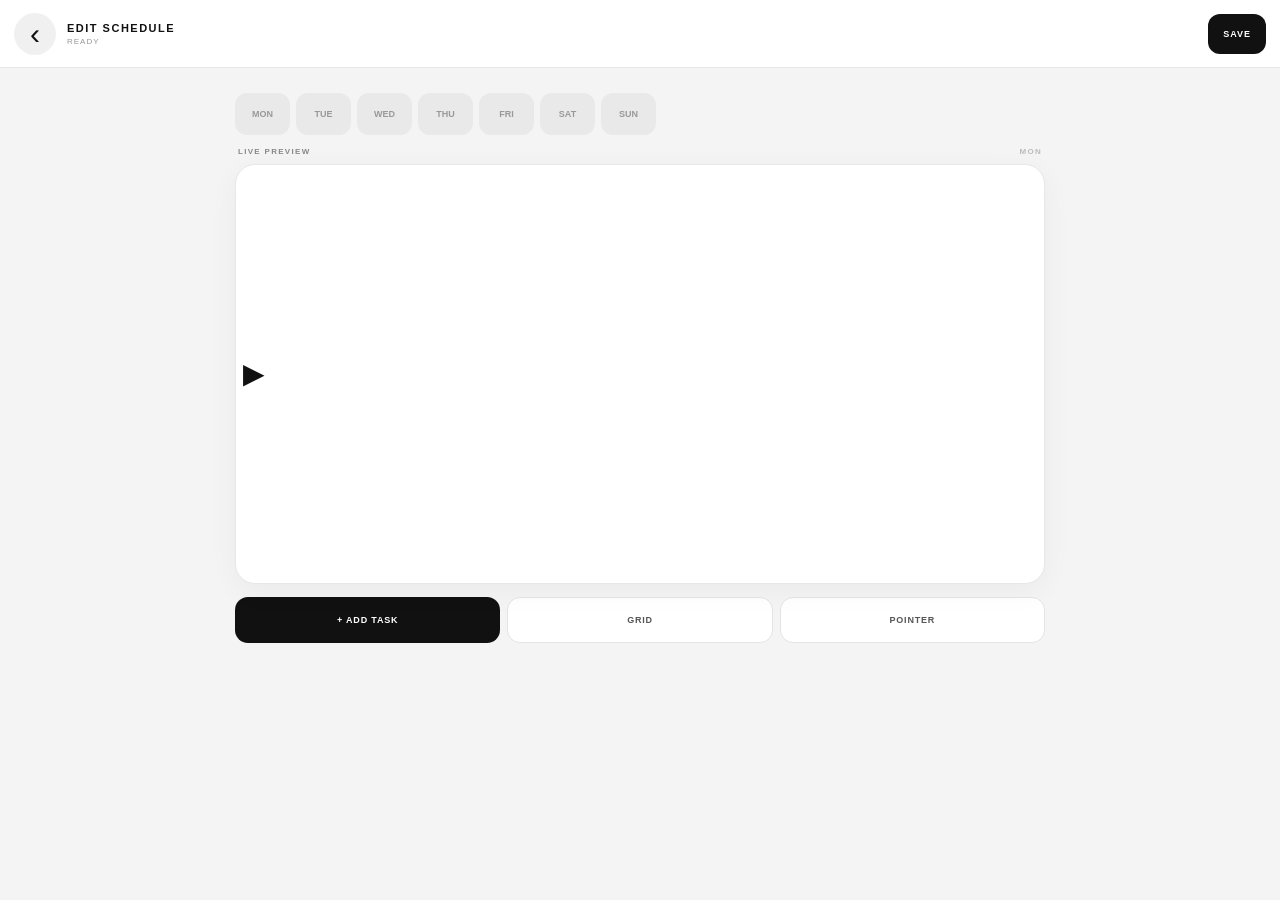
==== editor.html @ c2464678 "Add files via upload" ====
<!DOCTYPE html>
<html lang="en">

<head>

    <meta charset="UTF-8">

    <meta
        name="viewport"
        content="width=device-width, initial-scale=1.0, viewport-fit=cover"
    >

    <title>Edit Schedule</title>

    <link
        rel="stylesheet"
        href="editor.css"
    >

</head>


<body>


<header class="editor-header">

    <a
        href="index.html"
        class="back"
        aria-label="Back"
    >
        ‹
    </a>


    <div class="header-info">

        <div class="editor-title">
            EDIT SCHEDULE
        </div>

        <div
            class="editor-subtitle"
            id="saveStatus"
        >
            READY
        </div>

    </div>


    <button
        id="saveButton"
        class="save-button"
        type="button"
    >
        SAVE
    </button>

</header>



<main class="editor">


    <!-- =========================================
         DAYS
    ========================================== -->

    <div class="day-tabs">

        <button data-day="MONDAY">
            MON
        </button>

        <button data-day="TUESDAY">
            TUE
        </button>

        <button data-day="WEDNESDAY">
            WED
        </button>

        <button data-day="THURSDAY">
            THU
        </button>

        <button data-day="FRIDAY">
            FRI
        </button>

        <button data-day="SATURDAY">
            SAT
        </button>

        <button data-day="SUNDAY">
            SUN
        </button>

    </div>



    <!-- =========================================
         LIVE PREVIEW
    ========================================== -->

    <section class="preview-section">

        <div class="section-heading">

            <div>
                LIVE PREVIEW
            </div>

            <span id="previewDay">
                MON
            </span>

        </div>


        <div
            class="preview"
            id="preview"
        >

            <div
                class="preview-grid"
                id="previewGrid"
            ></div>


            <div
                class="preview-pointer"
                id="previewPointer"
            >
                ▶
            </div>


            <div
                class="preview-tasks"
                id="previewTasks"
            ></div>

        </div>

    </section>



    <!-- =========================================
         TOOLBAR
    ========================================== -->

    <section class="toolbar">

        <button
            id="addTask"
            class="primary-button"
            type="button"
        >
            + ADD TASK
        </button>


        <button
            id="gridButton"
            class="secondary-button"
            type="button"
        >
            GRID
        </button>


        <button
            id="pointerButton"
            class="secondary-button"
            type="button"
        >
            POINTER
        </button>

    </section>



    <!-- =========================================
         TASKS
    ========================================== -->

    <section
        id="tasks"
        class="tasks"
    ></section>



    <!-- =========================================
         GRID PANEL
    ========================================== -->

    <section
        id="gridPanel"
        class="settings-panel hidden"
    >

        <div class="panel-title">
            GRID STYLE
        </div>


        <div class="choice-grid">

            <button data-grid="clean">
                CLEAN
            </button>

            <button data-grid="dots">
                DOTS
            </button>

            <button data-grid="double">
                DOUBLE
            </button>

            <button data-grid="soft">
                SOFT
            </button>

            <button data-grid="wave">
                WAVE
            </button>

        </div>


        <div class="global-control">

            <span>
                GRID COLOR
            </span>

            <input
                type="color"
                id="gridColor"
            >

        </div>

    </section>



    <!-- =========================================
         POINTER PANEL
    ========================================== -->

    <section
        id="pointerPanel"
        class="settings-panel hidden"
    >

        <div class="panel-title">
            TIME POINTER
        </div>


        <div class="global-control">

            <span>
                SYMBOL
            </span>

            <select id="pointerSymbol">

                <option value="▶">
                    ▶ Triangle
                </option>

                <option value="♥">
                    ♥ Heart
                </option>

                <option value="✦">
                    ✦ Star
                </option>

                <option value="✿">
                    ✿ Flower
                </option>

                <option value="◆">
                    ◆ Diamond
                </option>

                <option value="●">
                    ● Circle
                </option>

                <option value="➜">
                    ➜ Arrow
                </option>

            </select>

        </div>


        <div class="global-control">

            <span>
                COLOR
            </span>

            <input
                type="color"
                id="pointerColor"
            >

        </div>


        <div class="global-control">

            <span>
                SIZE
            </span>

            <div class="range-line">

                <input
                    type="range"
                    id="pointerSize"
                    min="12"
                    max="80"
                    step="1"
                >

                <output id="pointerSizeValue">
                    28
                </output>

            </div>

        </div>


        <label class="switch-row">

            <input
                type="checkbox"
                id="pointerGradient"
            >

            <span>
                GRADIENT
            </span>

        </label>


        <div
            id="pointerGradientOptions"
            class="gradient-options"
        >

            <div class="global-control">

                <span>
                    START
                </span>

                <input
                    type="color"
                    id="pointerGradientStart"
                >

            </div>


            <div class="global-control">

                <span>
                    END
                </span>

                <input
                    type="color"
                    id="pointerGradientEnd"
                >

            </div>

        </div>

    </section>


</main>



<!-- =========================================
     DELETE MODAL
========================================== -->

<div
    class="modal-backdrop hidden"
    id="deleteModal"
>

    <div class="confirm-modal">

        <div class="confirm-title">
            DELETE TASK?
        </div>

        <div
            class="confirm-text"
            id="deleteText"
        >
            Are you sure?
        </div>


        <div class="confirm-buttons">

            <button
                id="cancelDelete"
                type="button"
            >
                CANCEL
            </button>

            <button
                id="confirmDelete"
                class="danger"
                type="button"
            >
                DELETE
            </button>

        </div>

    </div>

</div>



<script
    type="module"
    src="editor.js"
></script>


</body>

</html>
---- editor.css ----
* {
    box-sizing: border-box;
    margin: 0;
    padding: 0;

    -webkit-tap-highlight-color: transparent;
}


html,
body {
    min-height: 100%;

    background: #f4f4f5;

    color: #111;

    font-family:
        Arial,
        Helvetica,
        sans-serif;
}


body {
    padding-bottom:
        env(safe-area-inset-bottom);
}


button,
input,
select {
    font-family: inherit;
}


button {
    cursor: pointer;
}


/* =========================================
   HEADER
========================================= */

.editor-header {
    position: sticky;

    top: 0;

    z-index: 100;

    min-height: 68px;

    padding:
        max(
            10px,
            env(safe-area-inset-top)
        )
        14px;

    background:
        rgba(255,255,255,.94);

    backdrop-filter:
        blur(18px);

    border-bottom:
        1px solid #e8e8e8;

    display: flex;

    align-items: center;

    gap: 11px;
}


.back {
    width: 42px;
    height: 42px;

    flex: 0 0 42px;

    border-radius: 50%;

    background: #f0f0f0;

    color: #111;

    text-decoration: none;

    display: flex;

    align-items: center;

    justify-content: center;

    font-size: 30px;

    line-height: 1;
}


.header-info {
    min-width: 0;
}


.editor-title {
    font-size: 11px;

    font-weight: 800;

    letter-spacing: 1.5px;
}


.editor-subtitle {
    margin-top: 3px;

    color: #999;

    font-size: 8px;

    letter-spacing: 1px;
}


.save-button {
    margin-left: auto;

    height: 40px;

    padding:
        0 15px;

    border: 0;

    border-radius: 12px;

    background: #111;

    color: white;

    font-size: 9px;

    font-weight: 800;

    letter-spacing: 1px;
}


.save-button:disabled {
    opacity: .5;
}


/* =========================================
   MAIN
========================================= */

.editor {
    width: 100%;

    max-width: 850px;

    margin: auto;

    padding:
        12px
        12px
        60px;
}


/* =========================================
   DAYS
========================================= */

.day-tabs {
    display: flex;

    gap: 6px;

    overflow-x: auto;

    scrollbar-width: none;

    margin-bottom: 12px;
}


.day-tabs::-webkit-scrollbar {
    display: none;
}


.day-tabs button {
    flex: 0 0 auto;

    min-width: 55px;

    height: 42px;

    border: 0;

    border-radius: 12px;

    background: #e9e9ea;

    color: #999;

    font-size: 9px;

    font-weight: 800;

    transition:
        .15s ease;
}


.day-tabs button.active {
    background: #111;

    color: white;
}


/* =========================================
   PREVIEW
========================================= */

.preview-section {
    margin-bottom: 13px;
}


.section-heading {
    display: flex;

    align-items: center;

    justify-content: space-between;

    margin:
        2px
        3px
        8px;

    color: #888;

    font-size: 8px;

    font-weight: 800;

    letter-spacing: 1.3px;
}


.section-heading span {
    color: #bbb;
}


.preview {
    position: relative;

    width: 100%;

    height: 330px;

    overflow: hidden;

    border-radius: 20px;

    background: white;

    border:
        1px solid #e7e7e7;

    box-shadow:
        0 7px 30px
        rgba(0,0,0,.045);
}


.preview-grid {
    position: absolute;

    inset: 0;

    pointer-events: none;
}


.preview-grid.clean {
    background:
        repeating-linear-gradient(
            to bottom,
            transparent 0,
            transparent 39px,
            var(--grid-color) 40px
        );
}


.preview-grid.double {
    background:
        repeating-linear-gradient(
            to bottom,
            transparent 0,
            transparent 38px,
            var(--grid-color) 39px,
            transparent 40px,
            transparent 78px,
            var(--grid-color) 79px
        );
}


.preview-grid.soft {
    background:
        repeating-linear-gradient(
            to bottom,
            transparent 0,
            transparent 39px,
            color-mix(
                in srgb,
                var(--grid-color) 45%,
                transparent
            ) 40px
        );
}


.preview-grid.dots {
    background-image:
        radial-gradient(
            circle,
            var(--grid-color) 1px,
            transparent 1px
        );

    background-size:
        18px 40px;
}


.preview-grid.wave {
    background:
        repeating-linear-gradient(
            0deg,
            transparent 0,
            transparent 34px,
            var(--grid-color) 35px,
            transparent 36px
        );

    mask-image:
        linear-gradient(
            90deg,
            transparent,
            black 10%,
            black 90%,
            transparent
        );
}


.preview-tasks {
    position: absolute;

    inset: 0;
}


.preview-task {
    position: absolute;

    left: 16px;

    right: 16px;

    min-height: 32px;

    display: flex;

    align-items: center;

    gap: 10px;

    transform:
        translateY(-50%);
}


.preview-time {
    flex: 0 0 auto;

    font-size: 10px;

    white-space: nowrap;
}


.preview-label {
    min-width: 0;

    max-width: 100%;

    overflow: hidden;

    text-overflow: ellipsis;

    white-space: nowrap;

    line-height: 1.1;
}


.preview-pointer {
    position: absolute;

    left: 7px;

    top: 50%;

    z-index: 20;

    font-size: 28px;

    line-height: 1;

    transform:
        translateY(-50%);

    pointer-events: none;
}


/* =========================================
   TOOLBAR
========================================= */

.toolbar {
    display: grid;

    grid-template-columns:
        1fr
        1fr
        1fr;

    gap: 7px;

    margin-bottom: 13px;
}


.primary-button,
.secondary-button {
    min-height: 46px;

    border-radius: 13px;

    font-size: 9px;

    font-weight: 800;

    letter-spacing: .8px;
}


.primary-button {
    border: 0;

    background: #111;

    color: white;
}


.secondary-button {
    border:
        1px solid #e4e4e4;

    background: white;

    color: #555;
}


/* =========================================
   TASK LIST
========================================= */

.tasks {
    width: 100%;
}


.empty-state {
    padding: 45px 15px;

    text-align: center;

    color: #aaa;

    font-size: 11px;
}


/* =========================================
   TASK CARD
========================================= */

.task-card {
    position: relative;

    margin-bottom: 10px;

    padding: 12px;

    border:
        1px solid #e5e5e5;

    border-radius: 18px;

    background: white;

    box-shadow:
        0 5px 22px
        rgba(0,0,0,.025);

    overflow: hidden;
}


.task-card.expanded {
    border-color: #d9d9d9;

    box-shadow:
        0 8px 30px
        rgba(0,0,0,.055);
}


.task-top {
    display: grid;

    grid-template-columns:
        82px
        minmax(0,1fr)
        42px;

    gap: 7px;

    align-items: center;
}


.time-input,
.text-input {
    height: 45px;

    border:
        1px solid #dedede;

    border-radius: 11px;

    background: #fafafa;

    outline: none;

    padding:
        0 10px;

    color: #111;

    font-size: 13px;
}


.time-input {
    font-weight: 700;
}


.text-input {
    width: 100%;
}


.time-input:focus,
.text-input:focus,
select:focus {
    border-color: #111;
}


.delete-task {
    width: 42px;
    height: 45px;

    border: 0;

    border-radius: 11px;

    background: #f3f3f3;

    color: #888;

    font-size: 20px;
}


.delete-task:active {
    background: #ffe7e7;

    color: #d00;
}


/* =========================================
   TASK PREVIEW STRIP
========================================= */

.task-style-preview {
    display: flex;

    align-items: center;

    gap: 8px;

    margin-top: 10px;

    padding:
        8px
        10px;

    border-radius: 11px;

    background: #fafafa;

    overflow: hidden;
}


.task-style-time {
    flex: 0 0 auto;

    font-size: 9px;
}


.task-style-text {
    min-width: 0;

    overflow: hidden;

    text-overflow: ellipsis;

    white-space: nowrap;
}


/* =========================================
   EXPAND BUTTON
========================================= */

.expand-hint {
    display: flex;

    align-items: center;

    justify-content: center;

    gap: 5px;

    margin-top: 8px;

    color: #aaa;

    font-size: 8px;

    font-weight: 700;

    letter-spacing: 1px;

    user-select: none;
}


.expand-arrow {
    font-size: 12px;

    transition:
        transform .2s ease;
}


.task-card.expanded
.expand-arrow {
    transform:
        rotate(180deg);
}


/* =========================================
   CONTROLS
========================================= */

.task-controls {
    display: none;

    grid-template-columns:
        1fr
        1fr;

    gap: 8px;

    margin-top: 11px;

    padding-top: 11px;

    border-top:
        1px solid #eee;
}


.task-card.expanded
.task-controls {
    display: grid;
}


.control {
    min-width: 0;

    padding: 9px;

    border:
        1px solid #eeeeee;

    border-radius: 12px;

    background: #fafafa;
}


.control-title {
    margin-bottom: 7px;

    color: #999;

    font-size: 8px;

    font-weight: 800;

    letter-spacing: 1px;
}


.control input[type="color"] {
    display: block;

    width: 100%;

    height: 35px;

    padding: 0;

    border: 0;

    background: transparent;
}


.control input[type="range"] {
    width: 100%;

    accent-color: #111;
}


.control select {
    width: 100%;

    height: 35px;

    padding:
        0 7px;

    border:
        1px solid #e1e1e1;

    border-radius: 9px;

    outline: none;

    background: white;

    color: #111;

    font-size: 10px;
}


.range-row {
    display: flex;

    align-items: center;

    gap: 7px;
}


.range-row output {
    min-width: 28px;

    text-align: right;

    color: #777;

    font-size: 9px;
}


.switch-line {
    display: flex;

    align-items: center;

    gap: 8px;

    font-size: 9px;

    font-weight: 700;
}


.switch-line input {
    width: 18px;
    height: 18px;
}


.gradient-row {
    display: grid;

    grid-template-columns:
        1fr
        38px
        38px;

    gap: 6px;

    align-items: center;
}


.gradient-row label {
    font-size: 9px;

    font-weight: 700;
}


.gradient-row input[type="color"] {
    width: 38px;

    height: 32px;
}


/* =========================================
   PANELS
========================================= */

.settings-panel {
    margin:
        0
        0
        13px;

    padding: 15px;

    border:
        1px solid #e5e5e5;

    border-radius: 18px;

    background: white;
}


.panel-title {
    margin-bottom: 13px;

    font-size: 10px;

    font-weight: 800;

    letter-spacing: 1.3px;
}


.choice-grid {
    display: grid;

    grid-template-columns:
        repeat(2,1fr);

    gap: 7px;
}


.choice-grid button {
    min-height: 44px;

    border: 0;

    border-radius: 11px;

    background: #f1f1f1;

    color: #777;

    font-size: 9px;

    font-weight: 800;
}


.choice-grid button.active {
    background: #111;

    color: white;
}


.global-control {
    display: flex;

    align-items: center;

    justify-content: space-between;

    gap: 12px;

    margin-top: 12px;

    padding: 9px;

    border-radius: 12px;

    background: #fafafa;

    color: #777;

    font-size: 8px;

    font-weight: 800;

    letter-spacing: .8px;
}


.global-control input[type="color"] {
    width: 50px;

    height: 34px;

    padding: 0;

    border: 0;

    background: transparent;
}


.global-control select {
    min-width: 145px;

    height: 35px;

    border:
        1px solid #ddd;

    border-radius: 9px;

    background: white;

    padding: 0 8px;
}


.range-line {
    display: flex;

    align-items: center;

    gap: 8px;

    width: 60%;
}


.range-line input {
    flex: 1;

    accent-color: #111;
}


.range-line output {
    min-width: 25px;

    color: #777;

    text-align: right;
}


.switch-row {
    display: flex;

    align-items: center;

    gap: 9px;

    margin-top: 12px;

    padding: 10px;

    border-radius: 12px;

    background: #fafafa;

    color: #555;

    font-size: 9px;

    font-weight: 800;
}


.switch-row input {
    width: 18px;
    height: 18px;
}


.gradient-options {
    display: grid;

    grid-template-columns:
        1fr
        1fr;

    gap: 8px;
}


.hidden {
    display: none !important;
}


/* =========================================
   DELETE MODAL
========================================= */

.modal-backdrop {
    position: fixed;

    inset: 0;

    z-index: 1000;

    display: flex;

    align-items: center;

    justify-content: center;

    padding: 20px;

    background:
        rgba(0,0,0,.35);

    backdrop-filter:
        blur(7px);
}


.confirm-modal {
    width: min(100%, 350px);

    padding: 20px;

    border-radius: 20px;

    background: white;

    box-shadow:
        0 20px 60px
        rgba(0,0,0,.18);
}


.confirm-title {
    font-size: 13px;

    font-weight: 800;

    letter-spacing: 1px;
}


.confirm-text {
    margin-top: 8px;

    color: #888;

    font-size: 11px;

    line-height: 1.5;
}


.confirm-buttons {
    display: grid;

    grid-template-columns:
        1fr
        1fr;

    gap: 8px;

    margin-top: 20px;
}


.confirm-buttons button {
    height: 45px;

    border: 0;

    border-radius: 12px;

    background: #eee;

    color: #555;

    font-size: 9px;

    font-weight: 800;

    letter-spacing: .8px;
}


.confirm-buttons .danger {
    background: #111;

    color: white;
}


/* =========================================
   DESKTOP
========================================= */

@media (min-width: 700px) {

    .editor {
        padding:
            25px
            20px
            80px;
    }


    .preview {
        height: 420px;
    }


    .task-controls {
        grid-template-columns:
            repeat(4,1fr);
    }

}
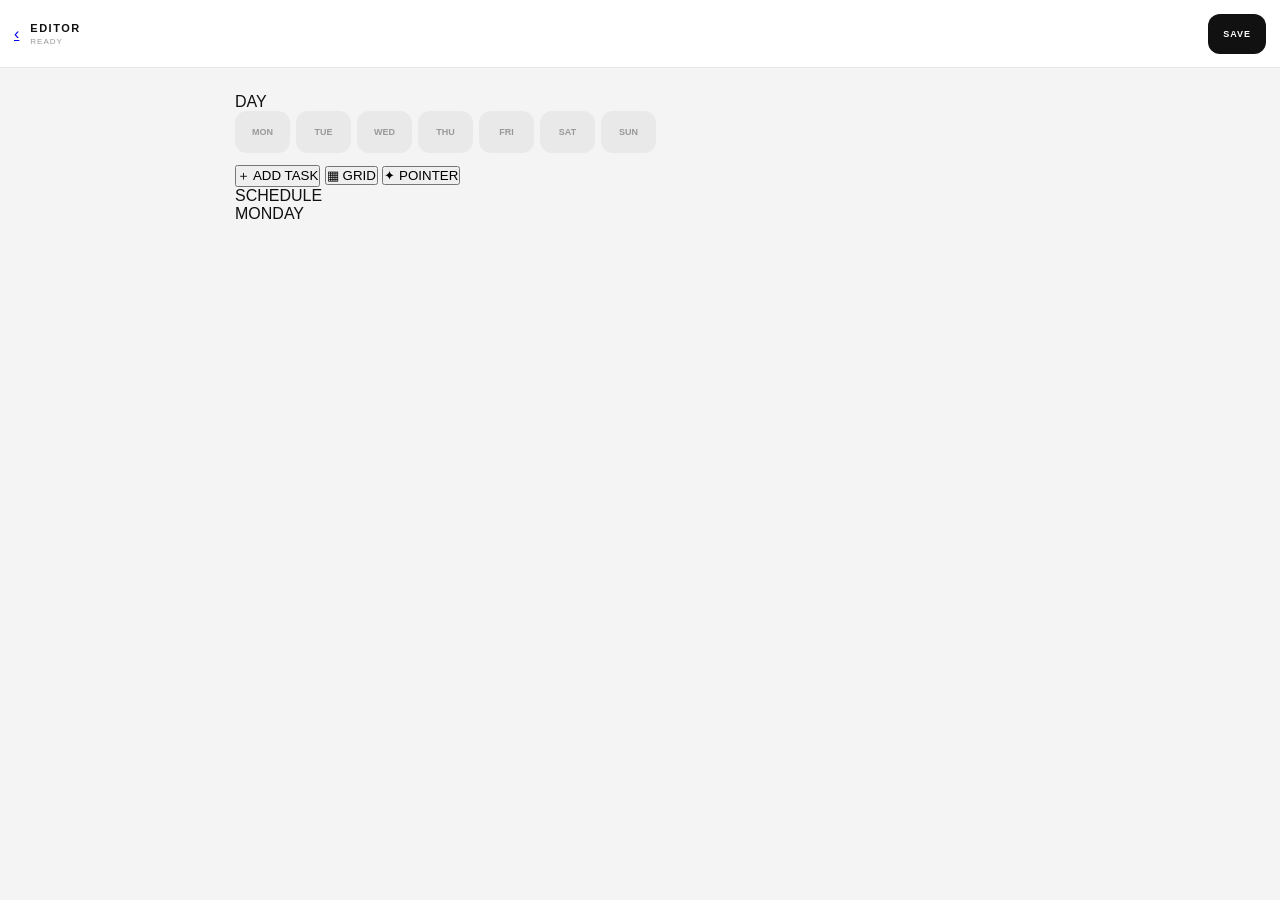
==== commit ff963539: "Update editor.html" ====
--- a/editor.html
+++ b/editor.html
@@ -7,7 +7,7 @@
 
     <meta
         name="viewport"
-        content="width=device-width, initial-scale=1.0, viewport-fit=cover"
+        content="width=device-width, initial-scale=1, viewport-fit=cover"
     >
 
     <title>Edit Schedule</title>
@@ -22,12 +22,11 @@
 
 <body>
 
-
 <header class="editor-header">
 
     <a
         href="index.html"
-        class="back"
+        class="back-button"
         aria-label="Back"
     >
         ‹
@@ -37,7 +36,7 @@
     <div class="header-info">
 
         <div class="editor-title">
-            EDIT SCHEDULE
+            EDITOR
         </div>
 
         <div
@@ -61,281 +60,298 @@
 </header>
 
 
-
 <main class="editor">
 
 
-    <!-- =========================================
+    <!-- =========================
          DAYS
-    ========================================== -->
-
-    <div class="day-tabs">
-
-        <button data-day="MONDAY">
-            MON
-        </button>
-
-        <button data-day="TUESDAY">
-            TUE
-        </button>
-
-        <button data-day="WEDNESDAY">
-            WED
-        </button>
-
-        <button data-day="THURSDAY">
-            THU
-        </button>
-
-        <button data-day="FRIDAY">
-            FRI
-        </button>
-
-        <button data-day="SATURDAY">
-            SAT
-        </button>
-
-        <button data-day="SUNDAY">
-            SUN
-        </button>
-
-    </div>
-
-
-
-    <!-- =========================================
-         LIVE PREVIEW
-    ========================================== -->
-
-    <section class="preview-section">
-
-        <div class="section-heading">
-
-            <div>
-                LIVE PREVIEW
-            </div>
-
-            <span id="previewDay">
+    ========================== -->
+
+    <section class="days-section">
+
+        <div class="section-label">
+            DAY
+        </div>
+
+
+        <div class="day-tabs">
+
+            <button data-day="MONDAY">
                 MON
-            </span>
-
-        </div>
-
-
-        <div
-            class="preview"
-            id="preview"
-        >
-
-            <div
-                class="preview-grid"
-                id="previewGrid"
-            ></div>
-
-
-            <div
-                class="preview-pointer"
-                id="previewPointer"
-            >
-                ▶
-            </div>
-
-
-            <div
-                class="preview-tasks"
-                id="previewTasks"
-            ></div>
+            </button>
+
+            <button data-day="TUESDAY">
+                TUE
+            </button>
+
+            <button data-day="WEDNESDAY">
+                WED
+            </button>
+
+            <button data-day="THURSDAY">
+                THU
+            </button>
+
+            <button data-day="FRIDAY">
+                FRI
+            </button>
+
+            <button data-day="SATURDAY">
+                SAT
+            </button>
+
+            <button data-day="SUNDAY">
+                SUN
+            </button>
 
         </div>
 
     </section>
 
 
-
-    <!-- =========================================
-         TOOLBAR
-    ========================================== -->
-
-    <section class="toolbar">
+    <!-- =========================
+         QUICK ACTIONS
+    ========================== -->
+
+    <section class="quick-actions">
 
         <button
             id="addTask"
-            class="primary-button"
+            class="quick-button add-button"
             type="button"
         >
-            + ADD TASK
+            <span class="quick-icon">＋</span>
+            <span>ADD TASK</span>
         </button>
 
 
         <button
             id="gridButton"
-            class="secondary-button"
+            class="quick-button"
             type="button"
         >
-            GRID
+            <span class="quick-icon">▦</span>
+            <span>GRID</span>
         </button>
 
 
         <button
             id="pointerButton"
-            class="secondary-button"
+            class="quick-button"
             type="button"
         >
-            POINTER
+            <span class="quick-icon">✦</span>
+            <span>POINTER</span>
         </button>
 
     </section>
 
 
-
-    <!-- =========================================
-         TASKS
-    ========================================== -->
-
-    <section
-        id="tasks"
-        class="tasks"
-    ></section>
-
-
-
-    <!-- =========================================
+    <!-- =========================
          GRID PANEL
-    ========================================== -->
+    ========================== -->
 
     <section
         id="gridPanel"
         class="settings-panel hidden"
     >
 
-        <div class="panel-title">
-            GRID STYLE
-        </div>
-
-
-        <div class="choice-grid">
-
-            <button data-grid="clean">
-                CLEAN
-            </button>
-
-            <button data-grid="dots">
-                DOTS
-            </button>
-
-            <button data-grid="double">
-                DOUBLE
-            </button>
-
-            <button data-grid="soft">
-                SOFT
-            </button>
-
-            <button data-grid="wave">
-                WAVE
-            </button>
-
-        </div>
-
-
-        <div class="global-control">
-
-            <span>
+        <div class="panel-header">
+
+            <div>
+
+                <div class="panel-title">
+                    GRID
+                </div>
+
+                <div class="panel-description">
+                    Choose the visual structure of your schedule.
+                </div>
+
+            </div>
+
+
+            <button
+                class="panel-close"
+                data-close-panel="grid"
+                type="button"
+            >
+                ×
+            </button>
+
+        </div>
+
+
+        <div class="setting-block">
+
+            <div class="setting-title">
+                STYLE
+            </div>
+
+
+            <div class="grid-choices">
+
+                <button data-grid="clean">
+                    <span class="grid-preview clean-preview"></span>
+                    <span>CLEAN</span>
+                </button>
+
+
+                <button data-grid="dots">
+                    <span class="grid-preview dots-preview"></span>
+                    <span>DOTS</span>
+                </button>
+
+
+                <button data-grid="double">
+                    <span class="grid-preview double-preview"></span>
+                    <span>DOUBLE</span>
+                </button>
+
+
+                <button data-grid="soft">
+                    <span class="grid-preview soft-preview"></span>
+                    <span>SOFT</span>
+                </button>
+
+
+                <button data-grid="wave">
+                    <span class="grid-preview wave-preview"></span>
+                    <span>WAVE</span>
+                </button>
+
+            </div>
+
+        </div>
+
+
+        <div class="setting-block">
+
+            <label class="setting-title">
                 GRID COLOR
-            </span>
-
-            <input
-                type="color"
-                id="gridColor"
-            >
+            </label>
+
+            <div class="color-control">
+
+                <input
+                    type="color"
+                    id="gridColor"
+                >
+
+                <span id="gridColorValue">
+                    #E8E8E8
+                </span>
+
+            </div>
 
         </div>
 
     </section>
 
 
-
-    <!-- =========================================
+    <!-- =========================
          POINTER PANEL
-    ========================================== -->
+    ========================== -->
 
     <section
         id="pointerPanel"
         class="settings-panel hidden"
     >
 
-        <div class="panel-title">
-            TIME POINTER
-        </div>
-
-
-        <div class="global-control">
-
-            <span>
+        <div class="panel-header">
+
+            <div>
+
+                <div class="panel-title">
+                    POINTER
+                </div>
+
+                <div class="panel-description">
+                    Customize the marker for the current time.
+                </div>
+
+            </div>
+
+
+            <button
+                class="panel-close"
+                data-close-panel="pointer"
+                type="button"
+            >
+                ×
+            </button>
+
+        </div>
+
+
+        <div class="setting-block">
+
+            <label class="setting-title">
                 SYMBOL
-            </span>
-
-            <select id="pointerSymbol">
-
-                <option value="▶">
-                    ▶ Triangle
-                </option>
-
-                <option value="♥">
-                    ♥ Heart
-                </option>
-
-                <option value="✦">
-                    ✦ Star
-                </option>
-
-                <option value="✿">
-                    ✿ Flower
-                </option>
-
-                <option value="◆">
-                    ◆ Diamond
-                </option>
-
-                <option value="●">
-                    ● Circle
-                </option>
-
-                <option value="➜">
-                    ➜ Arrow
-                </option>
+            </label>
+
+
+            <select
+                id="pointerSymbol"
+                class="full-select"
+            >
+
+                <option value="▶">▶ Triangle</option>
+                <option value="♥">♥ Heart</option>
+                <option value="✦">✦ Star</option>
+                <option value="✿">✿ Flower</option>
+                <option value="◆">◆ Diamond</option>
+                <option value="●">● Circle</option>
+                <option value="➜">➜ Arrow</option>
+                <option value="★">★ Star 2</option>
+                <option value="☀">☀ Sun</option>
+                <option value="☁">☁ Cloud</option>
+                <option value="♡">♡ Heart outline</option>
+                <option value="✧">✧ Spark</option>
+                <option value="❖">❖ Crystal</option>
+                <option value="◈">◈ Diamond 2</option>
 
             </select>
 
         </div>
 
 
-        <div class="global-control">
-
-            <span>
+        <div class="setting-block">
+
+            <label class="setting-title">
                 COLOR
-            </span>
-
-            <input
-                type="color"
-                id="pointerColor"
-            >
-
-        </div>
-
-
-        <div class="global-control">
-
-            <span>
+            </label>
+
+
+            <div class="color-control">
+
+                <input
+                    type="color"
+                    id="pointerColor"
+                >
+
+                <span id="pointerColorValue">
+                    #111111
+                </span>
+
+            </div>
+
+        </div>
+
+
+        <div class="setting-block">
+
+            <label class="setting-title">
                 SIZE
-            </span>
+            </label>
+
 
             <div class="range-line">
 
                 <input
                     type="range"
                     id="pointerSize"
-                    min="12"
+                    min="16"
                     max="80"
                     step="1"
                 >
@@ -349,48 +365,65 @@
         </div>
 
 
-        <label class="switch-row">
-
-            <input
-                type="checkbox"
-                id="pointerGradient"
-            >
-
-            <span>
-                GRADIENT
-            </span>
-
-        </label>
+        <div class="setting-block">
+
+            <label class="toggle-row">
+
+                <span>
+
+                    <strong>
+                        GRADIENT
+                    </strong>
+
+                    <small>
+                        Use a two-color gradient.
+                    </small>
+
+                </span>
+
+
+                <input
+                    type="checkbox"
+                    id="pointerGradient"
+                >
+
+                <span class="toggle"></span>
+
+            </label>
+
+        </div>
 
 
         <div
             id="pointerGradientOptions"
-            class="gradient-options"
+            class="gradient-options hidden"
         >
 
-            <div class="global-control">
-
-                <span>
+            <div>
+
+                <div class="setting-title">
                     START
-                </span>
+                </div>
 
                 <input
                     type="color"
                     id="pointerGradientStart"
-                >
-
-            </div>
-
-
-            <div class="global-control">
-
-                <span>
+                    class="big-color"
+                >
+
+            </div>
+
+
+            <div>
+
+                <div class="setting-title">
                     END
-                </span>
+                </div>
 
                 <input
                     type="color"
                     id="pointerGradientEnd"
+                    class="big-color"
                 >
 
             </div>
@@ -400,56 +433,41 @@
     </section>
 
 
+    <!-- =========================
+         TASKS
+    ========================== -->
+
+    <section class="tasks-section">
+
+        <div class="tasks-heading">
+
+            <div>
+
+                <div class="section-label">
+                    SCHEDULE
+                </div>
+
+                <div
+                    class="selected-day-title"
+                    id="selectedDayTitle"
+                >
+                    MONDAY
+                </div>
+
+            </div>
+
+        </div>
+
+
+        <div
+            id="tasks"
+            class="tasks"
+        ></div>
+
+    </section>
+
+
 </main>
-
-
-
-<!-- =========================================
-     DELETE MODAL
-========================================== -->
-
-<div
-    class="modal-backdrop hidden"
-    id="deleteModal"
->
-
-    <div class="confirm-modal">
-
-        <div class="confirm-title">
-            DELETE TASK?
-        </div>
-
-        <div
-            class="confirm-text"
-            id="deleteText"
-        >
-            Are you sure?
-        </div>
-
-
-        <div class="confirm-buttons">
-
-            <button
-                id="cancelDelete"
-                type="button"
-            >
-                CANCEL
-            </button>
-
-            <button
-                id="confirmDelete"
-                class="danger"
-                type="button"
-            >
-                DELETE
-            </button>
-
-        </div>
-
-    </div>
-
-</div>
-
 
 
 <script
@@ -457,7 +475,6 @@
     src="editor.js"
 ></script>
 
-
 </body>
 
-</html>+</html>
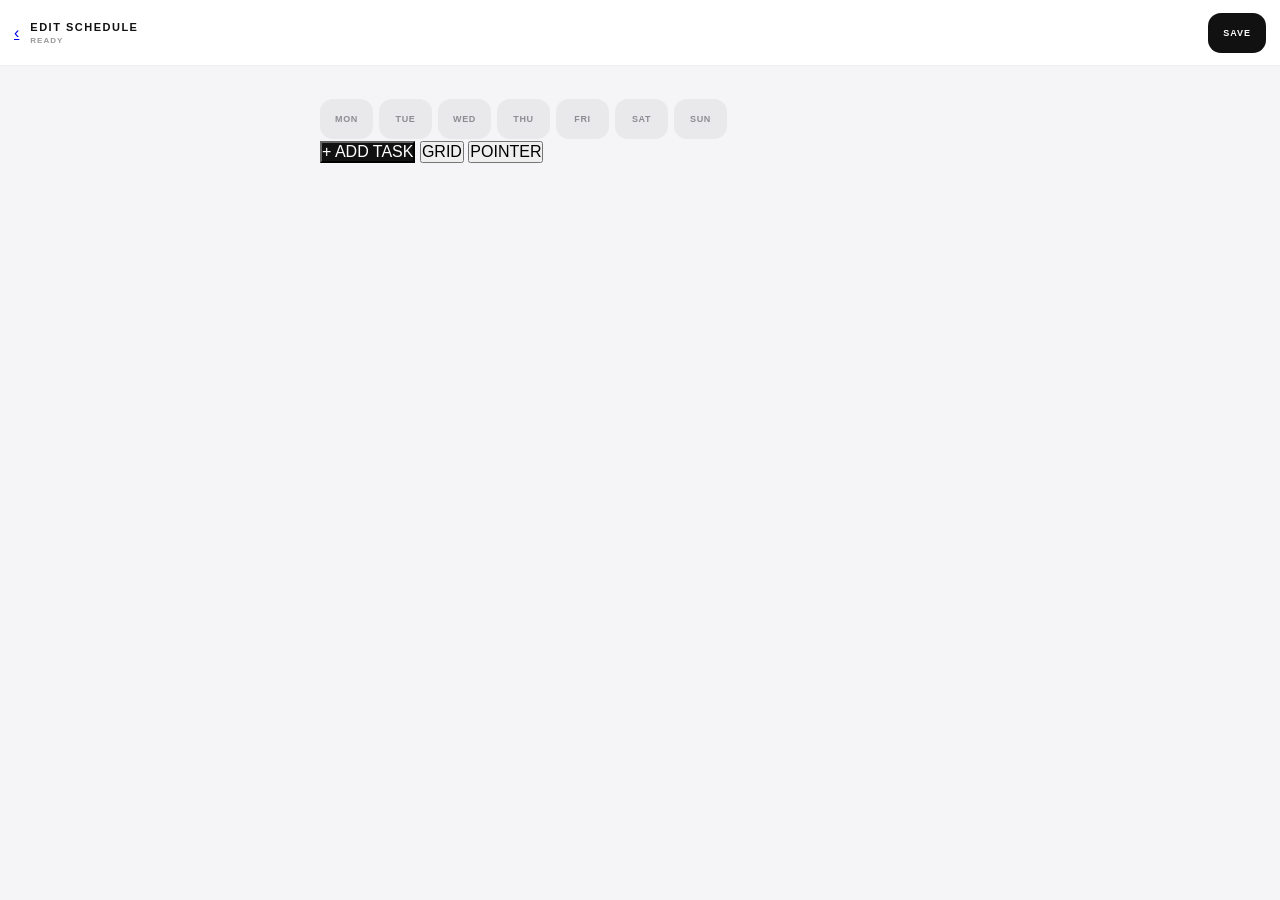
==== commit e31f487e: "Update editor.html" ====
--- a/editor.html
+++ b/editor.html
@@ -7,7 +7,7 @@
 
     <meta
         name="viewport"
-        content="width=device-width, initial-scale=1, viewport-fit=cover"
+        content="width=device-width, initial-scale=1.0, viewport-fit=cover"
     >
 
     <title>Edit Schedule</title>
@@ -26,7 +26,7 @@
 
     <a
         href="index.html"
-        class="back-button"
+        class="back"
         aria-label="Back"
     >
         ‹
@@ -36,7 +36,7 @@
     <div class="header-info">
 
         <div class="editor-title">
-            EDITOR
+            EDIT SCHEDULE
         </div>
 
         <div
@@ -63,219 +63,213 @@
 <main class="editor">
 
 
-    <!-- =========================
-         DAYS
-    ========================== -->
-
-    <section class="days-section">
-
-        <div class="section-label">
-            DAY
-        </div>
-
-
-        <div class="day-tabs">
-
-            <button data-day="MONDAY">
-                MON
-            </button>
-
-            <button data-day="TUESDAY">
-                TUE
-            </button>
-
-            <button data-day="WEDNESDAY">
-                WED
-            </button>
-
-            <button data-day="THURSDAY">
-                THU
-            </button>
-
-            <button data-day="FRIDAY">
-                FRI
-            </button>
-
-            <button data-day="SATURDAY">
-                SAT
-            </button>
-
-            <button data-day="SUNDAY">
-                SUN
-            </button>
-
-        </div>
-
-    </section>
-
-
-    <!-- =========================
-         QUICK ACTIONS
-    ========================== -->
-
-    <section class="quick-actions">
+    <!-- DAYS -->
+
+    <nav class="day-tabs">
+
+        <button data-day="MONDAY" type="button">
+            MON
+        </button>
+
+        <button data-day="TUESDAY" type="button">
+            TUE
+        </button>
+
+        <button data-day="WEDNESDAY" type="button">
+            WED
+        </button>
+
+        <button data-day="THURSDAY" type="button">
+            THU
+        </button>
+
+        <button data-day="FRIDAY" type="button">
+            FRI
+        </button>
+
+        <button data-day="SATURDAY" type="button">
+            SAT
+        </button>
+
+        <button data-day="SUNDAY" type="button">
+            SUN
+        </button>
+
+    </nav>
+
+
+    <!-- GLOBAL TOOLS -->
+
+    <section class="global-tools">
 
         <button
             id="addTask"
-            class="quick-button add-button"
+            class="add-button"
             type="button"
         >
-            <span class="quick-icon">＋</span>
+            +
             <span>ADD TASK</span>
         </button>
 
 
         <button
             id="gridButton"
-            class="quick-button"
+            class="tool-button"
             type="button"
         >
-            <span class="quick-icon">▦</span>
-            <span>GRID</span>
+            GRID
         </button>
 
 
         <button
             id="pointerButton"
-            class="quick-button"
+            class="tool-button"
             type="button"
         >
-            <span class="quick-icon">✦</span>
-            <span>POINTER</span>
+            POINTER
         </button>
 
     </section>
 
 
-    <!-- =========================
-         GRID PANEL
-    ========================== -->
+    <!-- GRID -->
 
     <section
         id="gridPanel"
-        class="settings-panel hidden"
-    >
-
-        <div class="panel-header">
+        class="global-panel hidden"
+    >
+
+        <div class="panel-heading">
 
             <div>
 
-                <div class="panel-title">
-                    GRID
+                <strong>GRID</strong>
+
+                <span>
+                    choose a style
+                </span>
+
+            </div>
+
+            <button
+                class="panel-close"
+                data-close-panel="gridPanel"
+                type="button"
+            >
+                ×
+            </button>
+
+        </div>
+
+
+        <div class="grid-preview">
+
+            <div class="preview-time">
+                08:00
+            </div>
+
+            <div class="preview-content">
+
+                <div class="preview-grid-line"></div>
+
+                <div class="preview-task">
+                    Morning routine
                 </div>
 
-                <div class="panel-description">
-                    Choose the visual structure of your schedule.
+                <div class="preview-grid-line"></div>
+
+                <div class="preview-task">
+                    Breakfast
                 </div>
 
-            </div>
-
-
-            <button
-                class="panel-close"
-                data-close-panel="grid"
-                type="button"
-            >
-                ×
-            </button>
-
-        </div>
-
-
-        <div class="setting-block">
-
-            <div class="setting-title">
-                STYLE
-            </div>
-
-
-            <div class="grid-choices">
-
-                <button data-grid="clean">
-                    <span class="grid-preview clean-preview"></span>
-                    <span>CLEAN</span>
-                </button>
-
-
-                <button data-grid="dots">
-                    <span class="grid-preview dots-preview"></span>
-                    <span>DOTS</span>
-                </button>
-
-
-                <button data-grid="double">
-                    <span class="grid-preview double-preview"></span>
-                    <span>DOUBLE</span>
-                </button>
-
-
-                <button data-grid="soft">
-                    <span class="grid-preview soft-preview"></span>
-                    <span>SOFT</span>
-                </button>
-
-
-                <button data-grid="wave">
-                    <span class="grid-preview wave-preview"></span>
-                    <span>WAVE</span>
-                </button>
-
-            </div>
-
-        </div>
-
-
-        <div class="setting-block">
-
-            <label class="setting-title">
-                GRID COLOR
-            </label>
-
-            <div class="color-control">
-
-                <input
-                    type="color"
-                    id="gridColor"
-                >
-
-                <span id="gridColorValue">
-                    #E8E8E8
-                </span>
-
-            </div>
+                <div class="preview-grid-line"></div>
+
+            </div>
+
+        </div>
+
+
+        <div class="grid-choices">
+
+            <button
+                data-grid="clean"
+                type="button"
+            >
+                <span class="grid-mini clean"></span>
+                CLEAN
+            </button>
+
+            <button
+                data-grid="dots"
+                type="button"
+            >
+                <span class="grid-mini dots"></span>
+                DOTS
+            </button>
+
+            <button
+                data-grid="double"
+                type="button"
+            >
+                <span class="grid-mini double"></span>
+                DOUBLE
+            </button>
+
+            <button
+                data-grid="soft"
+                type="button"
+            >
+                <span class="grid-mini soft"></span>
+                SOFT
+            </button>
+
+            <button
+                data-grid="wave"
+                type="button"
+            >
+                <span class="grid-mini wave"></span>
+                WAVE
+            </button>
+
+        </div>
+
+
+        <div class="small-color">
+
+            <span>COLOR</span>
+
+            <input
+                type="color"
+                id="gridColor"
+            >
 
         </div>
 
     </section>
 
 
-    <!-- =========================
-         POINTER PANEL
-    ========================== -->
+    <!-- POINTER -->
 
     <section
         id="pointerPanel"
-        class="settings-panel hidden"
-    >
-
-        <div class="panel-header">
+        class="global-panel hidden"
+    >
+
+        <div class="panel-heading">
 
             <div>
 
-                <div class="panel-title">
-                    POINTER
-                </div>
-
-                <div class="panel-description">
-                    Customize the marker for the current time.
-                </div>
-
-            </div>
-
+                <strong>POINTER</strong>
+
+                <span>
+                    current time indicator
+                </span>
+
+            </div>
 
             <button
                 class="panel-close"
-                data-close-panel="pointer"
+                data-close-panel="pointerPanel"
                 type="button"
             >
                 ×
@@ -284,110 +278,95 @@
         </div>
 
 
-        <div class="setting-block">
-
-            <label class="setting-title">
-                SYMBOL
-            </label>
-
-
-            <select
-                id="pointerSymbol"
-                class="full-select"
-            >
-
-                <option value="▶">▶ Triangle</option>
-                <option value="♥">♥ Heart</option>
-                <option value="✦">✦ Star</option>
-                <option value="✿">✿ Flower</option>
-                <option value="◆">◆ Diamond</option>
-                <option value="●">● Circle</option>
-                <option value="➜">➜ Arrow</option>
-                <option value="★">★ Star 2</option>
-                <option value="☀">☀ Sun</option>
-                <option value="☁">☁ Cloud</option>
-                <option value="♡">♡ Heart outline</option>
-                <option value="✧">✧ Spark</option>
-                <option value="❖">❖ Crystal</option>
-                <option value="◈">◈ Diamond 2</option>
-
-            </select>
-
-        </div>
-
-
-        <div class="setting-block">
-
-            <label class="setting-title">
-                COLOR
-            </label>
-
-
-            <div class="color-control">
+        <div class="pointer-preview">
+
+            <div
+                id="pointerPreview"
+                class="pointer-preview-symbol"
+            >
+                ▶
+            </div>
+
+            <div class="pointer-preview-text">
+                14:00
+            </div>
+
+        </div>
+
+
+        <div class="pointer-controls">
+
+            <label>
+
+                <span>SYMBOL</span>
+
+                <select id="pointerSymbol">
+
+                    <option value="▶">▶</option>
+                    <option value="♥">♥</option>
+                    <option value="✦">✦</option>
+                    <option value="✿">✿</option>
+                    <option value="◆">◆</option>
+                    <option value="●">●</option>
+                    <option value="➜">➜</option>
+                    <option value="★">★</option>
+                    <option value="✧">✧</option>
+                    <option value="❯">❯</option>
+                    <option value="❋">❋</option>
+                    <option value="☼">☼</option>
+
+                </select>
+
+            </label>
+
+
+            <label>
+
+                <span>COLOR</span>
 
                 <input
                     type="color"
                     id="pointerColor"
                 >
 
-                <span id="pointerColorValue">
-                    #111111
-                </span>
-
-            </div>
-
-        </div>
-
-
-        <div class="setting-block">
-
-            <label class="setting-title">
-                SIZE
-            </label>
-
-
-            <div class="range-line">
+            </label>
+
+
+            <label class="wide-control">
+
+                <div class="range-label">
+
+                    <span>SIZE</span>
+
+                    <output id="pointerSizeValue">
+                        28
+                    </output>
+
+                </div>
 
                 <input
                     type="range"
                     id="pointerSize"
-                    min="16"
-                    max="80"
+                    min="12"
+                    max="70"
                     step="1"
                 >
 
-                <output id="pointerSizeValue">
-                    28
-                </output>
-
-            </div>
-
-        </div>
-
-
-        <div class="setting-block">
-
-            <label class="toggle-row">
-
-                <span>
-
-                    <strong>
-                        GRADIENT
-                    </strong>
-
-                    <small>
-                        Use a two-color gradient.
-                    </small>
-
-                </span>
-
+            </label>
+
+        </div>
+
+
+        <div class="gradient-toggle">
+
+            <label>
 
                 <input
                     type="checkbox"
                     id="pointerGradient"
                 >
 
-                <span class="toggle"></span>
+                <span>GRADIENT</span>
 
             </label>
 
@@ -399,72 +378,39 @@
             class="gradient-options hidden"
         >
 
-            <div>
-
-                <div class="setting-title">
-                    START
-                </div>
+            <label>
+
+                <span>START</span>
 
                 <input
                     type="color"
                     id="pointerGradientStart"
-                    class="big-color"
                 >
 
-            </div>
-
-
-            <div>
-
-                <div class="setting-title">
-                    END
-                </div>
+            </label>
+
+            <label>
+
+                <span>END</span>
 
                 <input
                     type="color"
                     id="pointerGradientEnd"
-                    class="big-color"
                 >
 
-            </div>
+            </label>
 
         </div>
 
     </section>
 
 
-    <!-- =========================
-         TASKS
-    ========================== -->
-
-    <section class="tasks-section">
-
-        <div class="tasks-heading">
-
-            <div>
-
-                <div class="section-label">
-                    SCHEDULE
-                </div>
-
-                <div
-                    class="selected-day-title"
-                    id="selectedDayTitle"
-                >
-                    MONDAY
-                </div>
-
-            </div>
-
-        </div>
-
-
-        <div
-            id="tasks"
-            class="tasks"
-        ></div>
-
-    </section>
+    <!-- TASKS -->
+
+    <section
+        id="tasks"
+        class="tasks"
+    ></section>
 
 
 </main>
--- a/editor.css
+++ b/editor.css
@@ -7,17 +7,29 @@
 }
 
 
+:root {
+    --black: #111111;
+    --white: #ffffff;
+    --background: #f5f5f7;
+    --soft: #f0f0f2;
+    --line: #e5e5e8;
+    --muted: #8c8c94;
+}
+
+
 html,
 body {
+    width: 100%;
     min-height: 100%;
 
-    background: #f4f4f5;
-
-    color: #111;
+    background: var(--background);
+    color: var(--black);
 
     font-family:
+        -apple-system,
+        BlinkMacSystemFont,
+        "Segoe UI",
         Arial,
-        Helvetica,
         sans-serif;
 }
 
@@ -31,7 +43,7 @@
 button,
 input,
 select {
-    font-family: inherit;
+    font: inherit;
 }
 
 
@@ -49,25 +61,26 @@
 
     top: 0;
 
-    z-index: 100;
-
-    min-height: 68px;
+    z-index: 1000;
+
+    min-height: 66px;
 
     padding:
-        max(
-            10px,
-            env(safe-area-inset-top)
-        )
-        14px;
+        max(10px, env(safe-area-inset-top))
+        14px
+        10px;
 
     background:
-        rgba(255,255,255,.94);
+        rgba(255,255,255,.92);
 
     backdrop-filter:
-        blur(18px);
+        blur(20px);
+
+    -webkit-backdrop-filter:
+        blur(20px);
 
     border-bottom:
-        1px solid #e8e8e8;
+        1px solid rgba(0,0,0,.06);
 
     display: flex;
 
@@ -77,15 +90,15 @@
 }
 
 
-.back {
+.back-button {
+    flex: 0 0 42px;
+
     width: 42px;
     height: 42px;
 
-    flex: 0 0 42px;
-
-    border-radius: 50%;
-
-    background: #f0f0f0;
+    border-radius: 14px;
+
+    background: #f0f0f2;
 
     color: #111;
 
@@ -94,10 +107,9 @@
     display: flex;
 
     align-items: center;
-
     justify-content: center;
 
-    font-size: 30px;
+    font-size: 29px;
 
     line-height: 1;
 }
@@ -124,11 +136,15 @@
 
     font-size: 8px;
 
+    font-weight: 600;
+
     letter-spacing: 1px;
 }
 
 
 .save-button {
+    flex: 0 0 auto;
+
     margin-left: auto;
 
     height: 40px;
@@ -138,7 +154,7 @@
 
     border: 0;
 
-    border-radius: 12px;
+    border-radius: 13px;
 
     background: #111;
 
@@ -164,20 +180,32 @@
 .editor {
     width: 100%;
 
-    max-width: 850px;
-
-    margin: auto;
+    max-width: 680px;
+
+    margin: 0 auto;
 
     padding:
-        12px
+        14px
         12px
         60px;
 }
 
 
-/* =========================================
-   DAYS
-========================================= */
+.section-label {
+    color: #a0a0a7;
+
+    font-size: 8px;
+
+    font-weight: 800;
+
+    letter-spacing: 1.5px;
+}
+
+
+.days-section {
+    margin-bottom: 12px;
+}
+
 
 .day-tabs {
     display: flex;
@@ -186,9 +214,11 @@
 
     overflow-x: auto;
 
+    margin-top: 8px;
+
+    padding-bottom: 2px;
+
     scrollbar-width: none;
-
-    margin-bottom: 12px;
 }
 
 
@@ -200,24 +230,27 @@
 .day-tabs button {
     flex: 0 0 auto;
 
-    min-width: 55px;
-
-    height: 42px;
+    min-width: 53px;
+    height: 40px;
+
+    padding: 0 12px;
 
     border: 0;
 
-    border-radius: 12px;
-
-    background: #e9e9ea;
-
-    color: #999;
+    border-radius: 13px;
+
+    background: #e9e9ec;
+
+    color: #8c8c92;
 
     font-size: 9px;
 
     font-weight: 800;
 
+    letter-spacing: .6px;
+
     transition:
-        .15s ease;
+        .18s ease;
 }
 
 
@@ -225,947 +258,982 @@
     background: #111;
 
     color: white;
+
+    transform:
+        translateY(-1px);
 }
 
 
 /* =========================================
-   PREVIEW
+   QUICK ACTIONS
 ========================================= */
 
-.preview-section {
+.quick-actions {
+    display: grid;
+
+    grid-template-columns:
+        1.25fr
+        .875fr
+        .875fr;
+
+    gap: 7px;
+
+    margin-bottom: 12px;
+}
+
+
+.quick-button {
+    min-width: 0;
+
+    height: 50px;
+
+    border: 1px solid #e5e5e8;
+
+    border-radius: 15px;
+
+    background: white;
+
+    color: #555;
+
+    display: flex;
+
+    align-items: center;
+    justify-content: center;
+
+    gap: 7px;
+
+    font-size: 8px;
+
+    font-weight: 800;
+
+    letter-spacing: .7px;
+}
+
+
+.quick-button:active {
+    transform: scale(.97);
+}
+
+
+.quick-icon {
+    font-size: 15px;
+
+    line-height: 1;
+}
+
+
+.add-button {
+    background: #111;
+
+    color: white;
+
+    border-color: #111;
+}
+
+
+/* =========================================
+   PANELS
+========================================= */
+
+.settings-panel {
     margin-bottom: 13px;
-}
-
-
-.section-heading {
+
+    padding: 15px;
+
+    background: white;
+
+    border: 1px solid #e6e6e8;
+
+    border-radius: 20px;
+
+    box-shadow:
+        0 8px 30px
+        rgba(0,0,0,.035);
+}
+
+
+.hidden {
+    display: none !important;
+}
+
+
+.panel-header {
     display: flex;
 
+    align-items: flex-start;
+
+    justify-content: space-between;
+
+    gap: 12px;
+
+    margin-bottom: 18px;
+}
+
+
+.panel-title {
+    font-size: 12px;
+
+    font-weight: 850;
+
+    letter-spacing: 1px;
+}
+
+
+.panel-description {
+    margin-top: 4px;
+
+    max-width: 260px;
+
+    color: #999;
+
+    font-size: 9px;
+
+    line-height: 1.45;
+}
+
+
+.panel-close {
+    flex: 0 0 34px;
+
+    width: 34px;
+    height: 34px;
+
+    border: 0;
+
+    border-radius: 11px;
+
+    background: #f0f0f2;
+
+    color: #666;
+
+    font-size: 21px;
+
+    line-height: 1;
+}
+
+
+.setting-block {
+    margin-top: 15px;
+
+    padding-top: 15px;
+
+    border-top:
+        1px solid #eeeeef;
+}
+
+
+.setting-block:first-of-type {
+    margin-top: 0;
+
+    padding-top: 0;
+
+    border-top: 0;
+}
+
+
+.setting-title {
+    display: block;
+
+    margin-bottom: 8px;
+
+    color: #999;
+
+    font-size: 8px;
+
+    font-weight: 800;
+
+    letter-spacing: 1.2px;
+}
+
+
+.full-select {
+    width: 100%;
+
+    height: 45px;
+
+    padding: 0 12px;
+
+    border: 1px solid #e2e2e5;
+
+    border-radius: 12px;
+
+    background: #fafafa;
+
+    outline: none;
+
+    font-size: 12px;
+}
+
+
+.color-control {
+    display: flex;
+
     align-items: center;
 
+    gap: 10px;
+
+    min-height: 45px;
+
+    padding:
+        5px 10px 5px 5px;
+
+    border: 1px solid #e2e2e5;
+
+    border-radius: 12px;
+
+    background: #fafafa;
+}
+
+
+.color-control input[type="color"] {
+    width: 35px;
+    height: 35px;
+
+    padding: 0;
+
+    border: 0;
+
+    background: transparent;
+
+    border-radius: 9px;
+
+    overflow: hidden;
+}
+
+
+.color-control span {
+    color: #777;
+
+    font-family:
+        ui-monospace,
+        monospace;
+
+    font-size: 10px;
+}
+
+
+.range-line {
+    display: flex;
+
+    align-items: center;
+
+    gap: 12px;
+}
+
+
+.range-line input {
+    flex: 1;
+}
+
+
+.range-line output {
+    min-width: 35px;
+
+    padding: 6px 7px;
+
+    border-radius: 8px;
+
+    background: #f1f1f3;
+
+    text-align: center;
+
+    color: #555;
+
+    font-size: 10px;
+
+    font-weight: 700;
+}
+
+
+input[type="range"] {
+    appearance: none;
+
+    -webkit-appearance: none;
+
+    height: 5px;
+
+    border-radius: 5px;
+
+    background: #e5e5e8;
+
+    outline: none;
+}
+
+
+input[type="range"]::-webkit-slider-thumb {
+    appearance: none;
+
+    -webkit-appearance: none;
+
+    width: 23px;
+    height: 23px;
+
+    border-radius: 50%;
+
+    background: #111;
+
+    border: 3px solid white;
+
+    box-shadow:
+        0 1px 5px rgba(0,0,0,.18);
+}
+
+
+.toggle-row {
+    position: relative;
+
+    display: flex;
+
+    align-items: center;
+
     justify-content: space-between;
 
-    margin:
-        2px
-        3px
-        8px;
-
-    color: #888;
+    gap: 15px;
+
+    cursor: pointer;
+}
+
+
+.toggle-row strong {
+    display: block;
+
+    font-size: 10px;
+
+    letter-spacing: .5px;
+}
+
+
+.toggle-row small {
+    display: block;
+
+    margin-top: 3px;
+
+    color: #999;
 
     font-size: 8px;
+}
+
+
+.toggle-row input {
+    position: absolute;
+
+    opacity: 0;
+}
+
+
+.toggle {
+    flex: 0 0 auto;
+
+    width: 45px;
+    height: 26px;
+
+    border-radius: 20px;
+
+    background: #ddd;
+
+    position: relative;
+
+    transition: .2s;
+}
+
+
+.toggle::after {
+    content: "";
+
+    position: absolute;
+
+    width: 20px;
+    height: 20px;
+
+    top: 3px;
+    left: 3px;
+
+    border-radius: 50%;
+
+    background: white;
+
+    box-shadow:
+        0 2px 5px rgba(0,0,0,.15);
+
+    transition: .2s;
+}
+
+
+.toggle-row input:checked + .toggle {
+    background: #111;
+}
+
+
+.toggle-row input:checked + .toggle::after {
+    transform:
+        translateX(19px);
+}
+
+
+.gradient-options {
+    display: grid;
+
+    grid-template-columns: 1fr 1fr;
+
+    gap: 10px;
+
+    margin-top: 12px;
+}
+
+
+.big-color {
+    width: 100%;
+    height: 42px;
+
+    border: 0;
+
+    border-radius: 11px;
+
+    overflow: hidden;
+}
+
+
+/* =========================================
+   GRID CHOICES
+========================================= */
+
+.grid-choices {
+    display: grid;
+
+    grid-template-columns:
+        repeat(2, 1fr);
+
+    gap: 8px;
+}
+
+
+.grid-choices button {
+    min-height: 67px;
+
+    padding: 8px;
+
+    border:
+        1px solid #e5e5e8;
+
+    border-radius: 13px;
+
+    background: #fafafa;
+
+    display: flex;
+
+    flex-direction: column;
+
+    align-items: center;
+    justify-content: center;
+
+    gap: 8px;
+
+    color: #777;
+
+    font-size: 8px;
 
     font-weight: 800;
 
-    letter-spacing: 1.3px;
-}
-
-
-.section-heading span {
-    color: #bbb;
-}
-
-
-.preview {
-    position: relative;
-
-    width: 100%;
-
-    height: 330px;
-
-    overflow: hidden;
-
-    border-radius: 20px;
-
-    background: white;
-
-    border:
-        1px solid #e7e7e7;
-
-    box-shadow:
-        0 7px 30px
-        rgba(0,0,0,.045);
-}
-
-
-.preview-grid {
-    position: absolute;
-
-    inset: 0;
-
-    pointer-events: none;
-}
-
-
-.preview-grid.clean {
+    letter-spacing: .7px;
+}
+
+
+.grid-choices button.active {
+    border-color: #111;
+
+    background: #111;
+
+    color: white;
+}
+
+
+.grid-preview {
+    width: 75px;
+    height: 27px;
+
+    border-radius: 6px;
+
+    display: block;
+}
+
+
+.clean-preview {
+    background:
+        linear-gradient(
+            #ddd 1px,
+            transparent 1px
+        );
+
+    background-size:
+        100% 9px;
+}
+
+
+.dots-preview {
+    background-image:
+        radial-gradient(
+            #aaa 1px,
+            transparent 1px
+        );
+
+    background-size:
+        7px 7px;
+}
+
+
+.double-preview {
     background:
         repeating-linear-gradient(
             to bottom,
-            transparent 0,
-            transparent 39px,
-            var(--grid-color) 40px
+            #bbb 0,
+            #bbb 1px,
+            transparent 1px,
+            transparent 7px,
+            #ddd 7px,
+            #ddd 8px,
+            transparent 8px,
+            transparent 12px
         );
 }
 
 
-.preview-grid.double {
+.soft-preview {
     background:
         repeating-linear-gradient(
             to bottom,
-            transparent 0,
-            transparent 38px,
-            var(--grid-color) 39px,
-            transparent 40px,
-            transparent 78px,
-            var(--grid-color) 79px
+            rgba(0,0,0,.06) 0,
+            rgba(0,0,0,.06) 1px,
+            transparent 1px,
+            transparent 9px
         );
 }
 
 
-.preview-grid.soft {
-    background:
-        repeating-linear-gradient(
-            to bottom,
-            transparent 0,
-            transparent 39px,
-            color-mix(
-                in srgb,
-                var(--grid-color) 45%,
-                transparent
-            ) 40px
-        );
-}
-
-
-.preview-grid.dots {
-    background-image:
-        radial-gradient(
-            circle,
-            var(--grid-color) 1px,
-            transparent 1px
-        );
-
-    background-size:
-        18px 40px;
-}
-
-
-.preview-grid.wave {
-    background:
-        repeating-linear-gradient(
-            0deg,
-            transparent 0,
-            transparent 34px,
-            var(--grid-color) 35px,
-            transparent 36px
-        );
-
-    mask-image:
-        linear-gradient(
-            90deg,
-            transparent,
-            black 10%,
-            black 90%,
-            transparent
-        );
-}
-
-
-.preview-tasks {
+.wave-preview {
+    position: relative;
+
+    overflow: hidden;
+}
+
+
+.wave-preview::after {
+    content: "";
+
     position: absolute;
 
-    inset: 0;
-}
-
-
-.preview-task {
+    left: -5px;
+    right: -5px;
+
+    top: 7px;
+
+    height: 15px;
+
+    border-top:
+        1px solid #aaa;
+
+    border-radius: 50%;
+}
+
+
+/* =========================================
+   TASKS
+========================================= */
+
+.tasks-section {
+    margin-top: 4px;
+}
+
+
+.tasks-heading {
+    margin-bottom: 9px;
+}
+
+
+.selected-day-title {
+    margin-top: 3px;
+
+    font-size: 18px;
+
+    font-weight: 850;
+
+    letter-spacing: -.5px;
+}
+
+
+.task-card {
+    position: relative;
+
+    margin-bottom: 10px;
+
+    background: white;
+
+    border:
+        1px solid #e4e4e7;
+
+    border-radius: 19px;
+
+    overflow: hidden;
+
+    box-shadow:
+        0 5px 25px
+        rgba(0,0,0,.035);
+}
+
+
+/* =========================================
+   TASK PREVIEW
+========================================= */
+
+.task-preview {
+    position: relative;
+
+    min-height: 78px;
+
+    padding:
+        14px
+        48px
+        14px
+        14px;
+
+    display: flex;
+
+    align-items: center;
+
+    gap: 12px;
+
+    cursor: pointer;
+
+    user-select: none;
+}
+
+
+.task-preview:active {
+    background: #fafafa;
+}
+
+
+.preview-time {
+    flex: 0 0 auto;
+
+    min-width: 48px;
+
+    font-size: 11px;
+
+    font-weight: 700;
+
+    letter-spacing: .3px;
+}
+
+
+.preview-text {
+    min-width: 0;
+
+    word-break: break-word;
+
+    font-size: 15px;
+
+    line-height: 1.2;
+}
+
+
+.task-open-icon {
     position: absolute;
 
-    left: 16px;
-
-    right: 16px;
-
-    min-height: 32px;
-
-    display: flex;
-
-    align-items: center;
-
-    gap: 10px;
+    right: 14px;
+    top: 50%;
+
+    width: 25px;
+    height: 25px;
 
     transform:
         translateY(-50%);
-}
-
-
-.preview-time {
-    flex: 0 0 auto;
+
+    border-radius: 8px;
+
+    background: #f1f1f3;
+
+    color: #888;
+
+    display: flex;
+
+    align-items: center;
+    justify-content: center;
+
+    font-size: 12px;
+
+    transition: .2s;
+}
+
+
+.task-card.open
+.task-open-icon {
+    transform:
+        translateY(-50%)
+        rotate(180deg);
+}
+
+
+/* =========================================
+   TASK EDITOR
+========================================= */
+
+.task-editor {
+    display: none;
+
+    padding:
+        0
+        13px
+        13px;
+}
+
+
+.task-card.open
+.task-editor {
+    display: block;
+}
+
+
+.editor-group {
+    padding:
+        14px
+        0;
+
+    border-top:
+        1px solid #eeeeef;
+}
+
+
+.editor-group-title {
+    margin-bottom: 10px;
+
+    color: #888;
+
+    font-size: 8px;
+
+    font-weight: 850;
+
+    letter-spacing: 1.3px;
+}
+
+
+.field-label {
+    display: block;
+
+    margin-bottom: 6px;
+
+    color: #999;
+
+    font-size: 8px;
+
+    font-weight: 700;
+
+    letter-spacing: .8px;
+}
+
+
+.field + .field {
+    margin-top: 12px;
+}
+
+
+.text-field,
+.time-field,
+.font-select {
+    width: 100%;
+
+    height: 45px;
+
+    padding:
+        0 11px;
+
+    border:
+        1px solid #e1e1e4;
+
+    border-radius: 12px;
+
+    background: #fafafa;
+
+    outline: none;
+
+    color: #111;
+
+    font-size: 12px;
+}
+
+
+.text-field {
+    font-size: 14px;
+}
+
+
+.text-field:focus,
+.time-field:focus,
+.font-select:focus {
+    border-color: #aaa;
+}
+
+
+.control-grid {
+    display: grid;
+
+    grid-template-columns:
+        1fr 1fr;
+
+    gap: 8px;
+}
+
+
+.mini-control {
+    min-width: 0;
+
+    padding: 10px;
+
+    border:
+        1px solid #e8e8ea;
+
+    border-radius: 12px;
+
+    background: #fafafa;
+}
+
+
+.mini-control .field-label {
+    margin-bottom: 7px;
+}
+
+
+.mini-color {
+    width: 100%;
+    height: 35px;
+
+    border: 0;
+
+    padding: 0;
+
+    border-radius: 8px;
+
+    overflow: hidden;
+}
+
+
+.mini-range {
+    width: 100%;
+}
+
+
+.range-value {
+    display: block;
+
+    margin-top: 5px;
+
+    color: #777;
+
+    text-align: right;
+
+    font-size: 9px;
+
+    font-weight: 700;
+}
+
+
+.select-row {
+    display: grid;
+
+    grid-template-columns:
+        1fr 1fr;
+
+    gap: 8px;
+}
+
+
+/* =========================================
+   GRADIENT TEXT
+========================================= */
+
+.gradient-settings {
+    margin-top: 10px;
+
+    padding: 10px;
+
+    border-radius: 12px;
+
+    background: #f7f7f8;
+}
+
+
+.gradient-colors {
+    display: grid;
+
+    grid-template-columns: 1fr 1fr;
+
+    gap: 8px;
+}
+
+
+/* =========================================
+   ACTIONS
+========================================= */
+
+.task-actions {
+    display: grid;
+
+    grid-template-columns:
+        1fr 1fr;
+
+    gap: 8px;
+
+    margin-top: 14px;
+}
+
+
+.task-action {
+    height: 43px;
+
+    border: 0;
+
+    border-radius: 12px;
+
+    font-size: 8px;
+
+    font-weight: 850;
+
+    letter-spacing: .8px;
+}
+
+
+.duplicate-task {
+    background: #f0f0f2;
+
+    color: #444;
+}
+
+
+.delete-task {
+    background: #fff0f0;
+
+    color: #c33;
+}
+
+
+.empty-state {
+    padding:
+        45px
+        15px;
+
+    border-radius: 18px;
+
+    background: white;
+
+    border:
+        1px dashed #ddd;
+
+    text-align: center;
+
+    color: #999;
 
     font-size: 10px;
 
-    white-space: nowrap;
-}
-
-
-.preview-label {
-    min-width: 0;
-
-    max-width: 100%;
-
-    overflow: hidden;
-
-    text-overflow: ellipsis;
-
-    white-space: nowrap;
-
-    line-height: 1.1;
-}
-
-
-.preview-pointer {
-    position: absolute;
-
-    left: 7px;
-
-    top: 50%;
-
-    z-index: 20;
-
-    font-size: 28px;
-
-    line-height: 1;
-
-    transform:
-        translateY(-50%);
-
-    pointer-events: none;
-}
-
-
-/* =========================================
-   TOOLBAR
-========================================= */
-
-.toolbar {
-    display: grid;
-
-    grid-template-columns:
-        1fr
-        1fr
-        1fr;
-
-    gap: 7px;
-
-    margin-bottom: 13px;
-}
-
-
-.primary-button,
-.secondary-button {
-    min-height: 46px;
-
-    border-radius: 13px;
-
-    font-size: 9px;
-
-    font-weight: 800;
-
-    letter-spacing: .8px;
-}
-
-
-.primary-button {
-    border: 0;
-
-    background: #111;
-
-    color: white;
-}
-
-
-.secondary-button {
-    border:
-        1px solid #e4e4e4;
-
-    background: white;
-
-    color: #555;
-}
-
-
-/* =========================================
-   TASK LIST
-========================================= */
-
-.tasks {
-    width: 100%;
-}
-
-
-.empty-state {
-    padding: 45px 15px;
-
-    text-align: center;
-
-    color: #aaa;
-
-    font-size: 11px;
-}
-
-
-/* =========================================
-   TASK CARD
-========================================= */
-
-.task-card {
-    position: relative;
-
-    margin-bottom: 10px;
-
-    padding: 12px;
-
-    border:
-        1px solid #e5e5e5;
-
-    border-radius: 18px;
-
-    background: white;
-
-    box-shadow:
-        0 5px 22px
-        rgba(0,0,0,.025);
-
-    overflow: hidden;
-}
-
-
-.task-card.expanded {
-    border-color: #d9d9d9;
-
-    box-shadow:
-        0 8px 30px
-        rgba(0,0,0,.055);
-}
-
-
-.task-top {
-    display: grid;
-
-    grid-template-columns:
-        82px
-        minmax(0,1fr)
-        42px;
-
-    gap: 7px;
-
-    align-items: center;
-}
-
-
-.time-input,
-.text-input {
-    height: 45px;
-
-    border:
-        1px solid #dedede;
-
-    border-radius: 11px;
-
-    background: #fafafa;
-
-    outline: none;
-
-    padding:
-        0 10px;
-
-    color: #111;
-
-    font-size: 13px;
-}
-
-
-.time-input {
-    font-weight: 700;
-}
-
-
-.text-input {
-    width: 100%;
-}
-
-
-.time-input:focus,
-.text-input:focus,
-select:focus {
-    border-color: #111;
-}
-
-
-.delete-task {
-    width: 42px;
-    height: 45px;
-
-    border: 0;
-
-    border-radius: 11px;
-
-    background: #f3f3f3;
-
-    color: #888;
-
-    font-size: 20px;
-}
-
-
-.delete-task:active {
-    background: #ffe7e7;
-
-    color: #d00;
-}
-
-
-/* =========================================
-   TASK PREVIEW STRIP
-========================================= */
-
-.task-style-preview {
-    display: flex;
-
-    align-items: center;
-
-    gap: 8px;
-
-    margin-top: 10px;
-
-    padding:
-        8px
-        10px;
-
-    border-radius: 11px;
-
-    background: #fafafa;
-
-    overflow: hidden;
-}
-
-
-.task-style-time {
-    flex: 0 0 auto;
-
-    font-size: 9px;
-}
-
-
-.task-style-text {
-    min-width: 0;
-
-    overflow: hidden;
-
-    text-overflow: ellipsis;
-
-    white-space: nowrap;
-}
-
-
-/* =========================================
-   EXPAND BUTTON
-========================================= */
-
-.expand-hint {
-    display: flex;
-
-    align-items: center;
-
-    justify-content: center;
-
-    gap: 5px;
-
-    margin-top: 8px;
-
-    color: #aaa;
-
-    font-size: 8px;
-
-    font-weight: 700;
-
-    letter-spacing: 1px;
-
-    user-select: none;
-}
-
-
-.expand-arrow {
-    font-size: 12px;
-
-    transition:
-        transform .2s ease;
-}
-
-
-.task-card.expanded
-.expand-arrow {
-    transform:
-        rotate(180deg);
-}
-
-
-/* =========================================
-   CONTROLS
-========================================= */
-
-.task-controls {
-    display: none;
-
-    grid-template-columns:
-        1fr
-        1fr;
-
-    gap: 8px;
-
-    margin-top: 11px;
-
-    padding-top: 11px;
-
-    border-top:
-        1px solid #eee;
-}
-
-
-.task-card.expanded
-.task-controls {
-    display: grid;
-}
-
-
-.control {
-    min-width: 0;
-
-    padding: 9px;
-
-    border:
-        1px solid #eeeeee;
-
-    border-radius: 12px;
-
-    background: #fafafa;
-}
-
-
-.control-title {
-    margin-bottom: 7px;
-
-    color: #999;
-
-    font-size: 8px;
-
-    font-weight: 800;
-
-    letter-spacing: 1px;
-}
-
-
-.control input[type="color"] {
-    display: block;
-
-    width: 100%;
-
-    height: 35px;
-
-    padding: 0;
-
-    border: 0;
-
-    background: transparent;
-}
-
-
-.control input[type="range"] {
-    width: 100%;
-
-    accent-color: #111;
-}
-
-
-.control select {
-    width: 100%;
-
-    height: 35px;
-
-    padding:
-        0 7px;
-
-    border:
-        1px solid #e1e1e1;
-
-    border-radius: 9px;
-
-    outline: none;
-
-    background: white;
-
-    color: #111;
-
-    font-size: 10px;
-}
-
-
-.range-row {
-    display: flex;
-
-    align-items: center;
-
-    gap: 7px;
-}
-
-
-.range-row output {
-    min-width: 28px;
-
-    text-align: right;
-
-    color: #777;
-
-    font-size: 9px;
-}
-
-
-.switch-line {
-    display: flex;
-
-    align-items: center;
-
-    gap: 8px;
-
-    font-size: 9px;
-
-    font-weight: 700;
-}
-
-
-.switch-line input {
-    width: 18px;
-    height: 18px;
-}
-
-
-.gradient-row {
-    display: grid;
-
-    grid-template-columns:
-        1fr
-        38px
-        38px;
-
-    gap: 6px;
-
-    align-items: center;
-}
-
-
-.gradient-row label {
-    font-size: 9px;
-
-    font-weight: 700;
-}
-
-
-.gradient-row input[type="color"] {
-    width: 38px;
-
-    height: 32px;
-}
-
-
-/* =========================================
-   PANELS
-========================================= */
-
-.settings-panel {
-    margin:
-        0
-        0
-        13px;
-
-    padding: 15px;
-
-    border:
-        1px solid #e5e5e5;
-
-    border-radius: 18px;
-
-    background: white;
-}
-
-
-.panel-title {
-    margin-bottom: 13px;
-
-    font-size: 10px;
-
-    font-weight: 800;
-
-    letter-spacing: 1.3px;
-}
-
-
-.choice-grid {
-    display: grid;
-
-    grid-template-columns:
-        repeat(2,1fr);
-
-    gap: 7px;
-}
-
-
-.choice-grid button {
-    min-height: 44px;
-
-    border: 0;
-
-    border-radius: 11px;
-
-    background: #f1f1f1;
-
-    color: #777;
-
-    font-size: 9px;
-
-    font-weight: 800;
-}
-
-
-.choice-grid button.active {
-    background: #111;
-
-    color: white;
-}
-
-
-.global-control {
-    display: flex;
-
-    align-items: center;
-
-    justify-content: space-between;
-
-    gap: 12px;
-
-    margin-top: 12px;
-
-    padding: 9px;
-
-    border-radius: 12px;
-
-    background: #fafafa;
-
-    color: #777;
-
-    font-size: 8px;
-
-    font-weight: 800;
-
-    letter-spacing: .8px;
-}
-
-
-.global-control input[type="color"] {
-    width: 50px;
-
-    height: 34px;
-
-    padding: 0;
-
-    border: 0;
-
-    background: transparent;
-}
-
-
-.global-control select {
-    min-width: 145px;
-
-    height: 35px;
-
-    border:
-        1px solid #ddd;
-
-    border-radius: 9px;
-
-    background: white;
-
-    padding: 0 8px;
-}
-
-
-.range-line {
-    display: flex;
-
-    align-items: center;
-
-    gap: 8px;
-
-    width: 60%;
-}
-
-
-.range-line input {
-    flex: 1;
-
-    accent-color: #111;
-}
-
-
-.range-line output {
-    min-width: 25px;
-
-    color: #777;
-
-    text-align: right;
-}
-
-
-.switch-row {
-    display: flex;
-
-    align-items: center;
-
-    gap: 9px;
-
-    margin-top: 12px;
-
-    padding: 10px;
-
-    border-radius: 12px;
-
-    background: #fafafa;
-
-    color: #555;
-
-    font-size: 9px;
-
-    font-weight: 800;
-}
-
-
-.switch-row input {
-    width: 18px;
-    height: 18px;
-}
-
-
-.gradient-options {
-    display: grid;
-
-    grid-template-columns:
-        1fr
-        1fr;
-
-    gap: 8px;
-}
-
-
-.hidden {
-    display: none !important;
-}
-
-
-/* =========================================
-   DELETE MODAL
-========================================= */
-
-.modal-backdrop {
-    position: fixed;
-
-    inset: 0;
-
-    z-index: 1000;
-
-    display: flex;
-
-    align-items: center;
-
-    justify-content: center;
-
-    padding: 20px;
-
-    background:
-        rgba(0,0,0,.35);
-
-    backdrop-filter:
-        blur(7px);
-}
-
-
-.confirm-modal {
-    width: min(100%, 350px);
-
-    padding: 20px;
-
-    border-radius: 20px;
-
-    background: white;
-
-    box-shadow:
-        0 20px 60px
-        rgba(0,0,0,.18);
-}
-
-
-.confirm-title {
-    font-size: 13px;
-
-    font-weight: 800;
-
-    letter-spacing: 1px;
-}
-
-
-.confirm-text {
-    margin-top: 8px;
-
-    color: #888;
-
-    font-size: 11px;
-
-    line-height: 1.5;
-}
-
-
-.confirm-buttons {
-    display: grid;
-
-    grid-template-columns:
-        1fr
-        1fr;
-
-    gap: 8px;
-
-    margin-top: 20px;
-}
-
-
-.confirm-buttons button {
-    height: 45px;
-
-    border: 0;
-
-    border-radius: 12px;
-
-    background: #eee;
-
-    color: #555;
-
-    font-size: 9px;
-
-    font-weight: 800;
-
-    letter-spacing: .8px;
-}
-
-
-.confirm-buttons .danger {
-    background: #111;
-
-    color: white;
+    line-height: 1.6;
 }
 
 
@@ -1179,18 +1247,18 @@
         padding:
             25px
             20px
-            80px;
+            70px;
     }
 
 
-    .preview {
-        height: 420px;
+    .task-preview {
+        min-height: 84px;
     }
 
 
-    .task-controls {
+    .control-grid {
         grid-template-columns:
-            repeat(4,1fr);
+            repeat(3, 1fr);
     }
 
-}+}
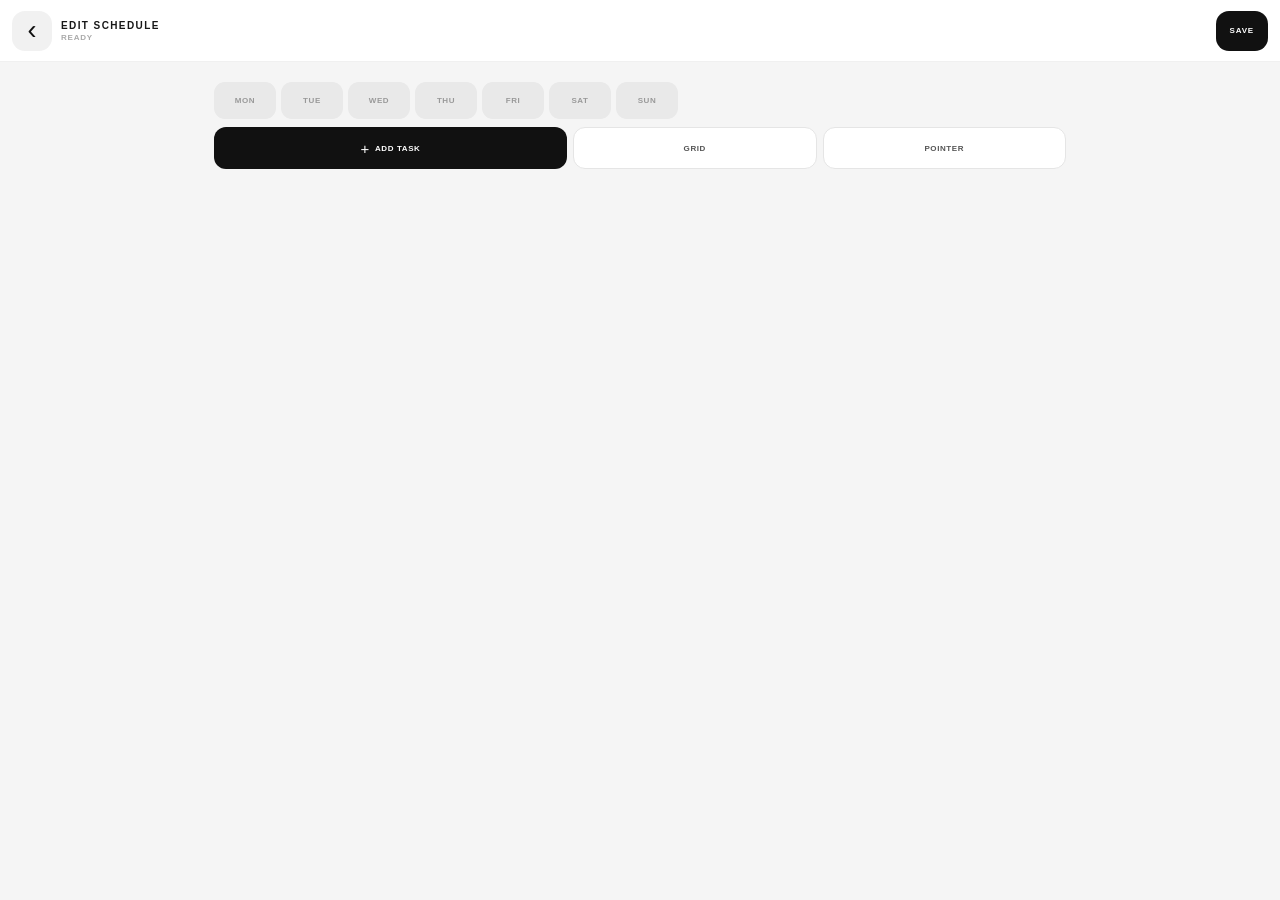
==== commit 751d6e5b: "Update editor.html" ====
--- a/editor.html
+++ b/editor.html
@@ -18,7 +18,6 @@
     >
 
 </head>
-
 
 <body>
 
@@ -32,7 +31,6 @@
         ‹
     </a>
 
-
     <div class="header-info">
 
         <div class="editor-title">
@@ -47,7 +45,6 @@
         </div>
 
     </div>
-
 
     <button
         id="saveButton"
@@ -62,43 +59,22 @@
 
 <main class="editor">
 
-
     <!-- DAYS -->
 
     <nav class="day-tabs">
 
-        <button data-day="MONDAY" type="button">
-            MON
-        </button>
-
-        <button data-day="TUESDAY" type="button">
-            TUE
-        </button>
-
-        <button data-day="WEDNESDAY" type="button">
-            WED
-        </button>
-
-        <button data-day="THURSDAY" type="button">
-            THU
-        </button>
-
-        <button data-day="FRIDAY" type="button">
-            FRI
-        </button>
-
-        <button data-day="SATURDAY" type="button">
-            SAT
-        </button>
-
-        <button data-day="SUNDAY" type="button">
-            SUN
-        </button>
+        <button data-day="MONDAY" type="button">MON</button>
+        <button data-day="TUESDAY" type="button">TUE</button>
+        <button data-day="WEDNESDAY" type="button">WED</button>
+        <button data-day="THURSDAY" type="button">THU</button>
+        <button data-day="FRIDAY" type="button">FRI</button>
+        <button data-day="SATURDAY" type="button">SAT</button>
+        <button data-day="SUNDAY" type="button">SUN</button>
 
     </nav>
 
 
-    <!-- GLOBAL TOOLS -->
+    <!-- TOOLS -->
 
     <section class="global-tools">
 
@@ -107,10 +83,9 @@
             class="add-button"
             type="button"
         >
-            +
+            <span class="plus">+</span>
             <span>ADD TASK</span>
         </button>
-
 
         <button
             id="gridButton"
@@ -120,7 +95,6 @@
             GRID
         </button>
 
-
         <button
             id="pointerButton"
             class="tool-button"
@@ -142,13 +116,8 @@
         <div class="panel-heading">
 
             <div>
-
                 <strong>GRID</strong>
-
-                <span>
-                    choose a style
-                </span>
-
+                <span>preview</span>
             </div>
 
             <button
@@ -162,27 +131,35 @@
         </div>
 
 
-        <div class="grid-preview">
-
-            <div class="preview-time">
+        <div
+            class="grid-preview"
+            id="gridPreview"
+            data-grid="clean"
+        >
+
+            <div class="grid-preview-time">
                 08:00
             </div>
 
-            <div class="preview-content">
-
-                <div class="preview-grid-line"></div>
-
-                <div class="preview-task">
-                    Morning routine
-                </div>
-
-                <div class="preview-grid-line"></div>
-
-                <div class="preview-task">
-                    Breakfast
-                </div>
-
-                <div class="preview-grid-line"></div>
+            <div class="grid-preview-content">
+
+                <div class="preview-row">
+                    <span class="preview-example">
+                        Morning routine
+                    </span>
+                </div>
+
+                <div class="preview-row">
+                    <span class="preview-example">
+                        Breakfast
+                    </span>
+                </div>
+
+                <div class="preview-row">
+                    <span class="preview-example">
+                        Go outside
+                    </span>
+                </div>
 
             </div>
 
@@ -258,13 +235,8 @@
         <div class="panel-heading">
 
             <div>
-
                 <strong>POINTER</strong>
-
-                <span>
-                    current time indicator
-                </span>
-
+                <span>preview</span>
             </div>
 
             <button
@@ -280,15 +252,11 @@
 
         <div class="pointer-preview">
 
-            <div
-                id="pointerPreview"
-                class="pointer-preview-symbol"
-            >
-                ▶
+            <div id="pointerPreview">
             </div>
 
             <div class="pointer-preview-text">
-                14:00
+                14:00&nbsp;&nbsp; Current task
             </div>
 
         </div>
@@ -296,49 +264,75 @@
 
         <div class="pointer-controls">
 
-            <label>
-
-                <span>SYMBOL</span>
-
-                <select id="pointerSymbol">
-
-                    <option value="▶">▶</option>
-                    <option value="♥">♥</option>
-                    <option value="✦">✦</option>
-                    <option value="✿">✿</option>
-                    <option value="◆">◆</option>
-                    <option value="●">●</option>
-                    <option value="➜">➜</option>
-                    <option value="★">★</option>
-                    <option value="✧">✧</option>
-                    <option value="❯">❯</option>
-                    <option value="❋">❋</option>
-                    <option value="☼">☼</option>
+            <div class="pointer-control">
+
+                <div class="control-label">
+                    <span>STYLE</span>
+                </div>
+
+                <select
+                    id="pointerSymbol"
+                    class="pointer-select"
+                >
+
+                    <option value="triangle">
+                        Triangle
+                    </option>
+
+                    <option value="circle">
+                        Circle
+                    </option>
+
+                    <option value="diamond">
+                        Diamond
+                    </option>
+
+                    <option value="star">
+                        Star
+                    </option>
+
+                    <option value="arrow">
+                        Arrow
+                    </option>
+
+                    <option value="chevron">
+                        Chevron
+                    </option>
+
+                    <option value="heart">
+                        Heart
+                    </option>
 
                 </select>
 
-            </label>
-
-
-            <label>
-
-                <span>COLOR</span>
+            </div>
+
+
+            <div class="pointer-control">
+
+                <div class="control-label">
+                    <span>COLOR</span>
+                </div>
 
                 <input
                     type="color"
                     id="pointerColor"
-                >
-
-            </label>
-
-
-            <label class="wide-control">
-
-                <div class="range-label">
+                    class="pointer-color"
+                >
+
+            </div>
+
+
+            <div class="pointer-control full">
+
+                <div class="control-label">
 
                     <span>SIZE</span>
 
-                    <output id="pointerSizeValue">
+                    <output
+                        id="pointerSizeValue"
+                        class="control-output"
+                    >
                         28
                     </output>
 
@@ -352,7 +346,7 @@
                     step="1"
                 >
 
-            </label>
+            </div>
 
         </div>
 
@@ -366,7 +360,7 @@
                     id="pointerGradient"
                 >
 
-                <span>GRADIENT</span>
+                GRADIENT
 
             </label>
 
@@ -379,25 +373,21 @@
         >
 
             <label>
-
-                <span>START</span>
+                START
 
                 <input
                     type="color"
                     id="pointerGradientStart"
                 >
-
             </label>
 
             <label>
-
-                <span>END</span>
+                END
 
                 <input
                     type="color"
                     id="pointerGradientEnd"
                 >
-
             </label>
 
         </div>
@@ -412,7 +402,6 @@
         class="tasks"
     ></section>
 
-
 </main>
 
 
--- a/editor.css
+++ b/editor.css
@@ -2,55 +2,57 @@
     box-sizing: border-box;
     margin: 0;
     padding: 0;
-
     -webkit-tap-highlight-color: transparent;
 }
-
 
 :root {
     --black: #111111;
+    --text: #181818;
+    --muted: #969696;
+    --line: #e8e8e8;
+    --soft: #f5f5f5;
     --white: #ffffff;
-    --background: #f5f5f7;
-    --soft: #f0f0f2;
-    --line: #e5e5e8;
-    --muted: #8c8c94;
-}
-
+    --radius: 14px;
+}
 
 html,
 body {
     width: 100%;
     min-height: 100%;
-
-    background: var(--background);
-    color: var(--black);
+    background: #f5f5f5;
+    color: var(--text);
 
     font-family:
         -apple-system,
         BlinkMacSystemFont,
-        "Segoe UI",
+        "SF Pro Display",
+        "SF Pro Text",
         Arial,
         sans-serif;
-}
-
+
+    -webkit-font-smoothing: antialiased;
+    text-rendering: optimizeLegibility;
+}
 
 body {
-    padding-bottom:
-        env(safe-area-inset-bottom);
-}
-
+    padding-bottom: env(safe-area-inset-bottom);
+}
 
 button,
 input,
-select {
+select,
+textarea {
     font: inherit;
 }
-
 
 button {
     cursor: pointer;
-}
-
+    touch-action: manipulation;
+}
+
+.hidden {
+    display: none !important;
+}
 
 /* =========================================
    HEADER
@@ -58,640 +60,407 @@
 
 .editor-header {
     position: sticky;
-
     top: 0;
-
     z-index: 1000;
 
-    min-height: 66px;
+    min-height: 62px;
 
     padding:
-        max(10px, env(safe-area-inset-top))
-        14px
-        10px;
-
-    background:
-        rgba(255,255,255,.92);
-
-    backdrop-filter:
-        blur(20px);
-
-    -webkit-backdrop-filter:
-        blur(20px);
-
-    border-bottom:
-        1px solid rgba(0,0,0,.06);
-
-    display: flex;
-
-    align-items: center;
-
-    gap: 11px;
-}
-
-
-.back-button {
-    flex: 0 0 42px;
-
-    width: 42px;
-    height: 42px;
-
-    border-radius: 14px;
-
-    background: #f0f0f2;
-
+        max(8px, env(safe-area-inset-top))
+        12px
+        8px;
+
+    background: rgba(255,255,255,.94);
+
+    backdrop-filter: blur(20px);
+    -webkit-backdrop-filter: blur(20px);
+
+    border-bottom: 1px solid rgba(0,0,0,.06);
+
+    display: flex;
+    align-items: center;
+    gap: 9px;
+}
+
+.back {
+    flex: 0 0 40px;
+
+    width: 40px;
+    height: 40px;
+
+    border-radius: 13px;
+
+    background: #f1f1f1;
     color: #111;
 
     text-decoration: none;
 
     display: flex;
-
     align-items: center;
     justify-content: center;
 
-    font-size: 29px;
-
+    font-size: 27px;
     line-height: 1;
 }
-
 
 .header-info {
     min-width: 0;
 }
 
-
 .editor-title {
-    font-size: 11px;
-
-    font-weight: 800;
-
-    letter-spacing: 1.5px;
-}
-
+    font-size: 10px;
+    font-weight: 850;
+    letter-spacing: 1.4px;
+}
 
 .editor-subtitle {
-    margin-top: 3px;
-
-    color: #999;
+    margin-top: 2px;
 
     font-size: 8px;
-
-    font-weight: 600;
-
-    letter-spacing: 1px;
-}
-
+    font-weight: 700;
+    letter-spacing: .8px;
+
+    color: #aaa;
+}
 
 .save-button {
-    flex: 0 0 auto;
-
     margin-left: auto;
 
     height: 40px;
-
-    padding:
-        0 15px;
-
-    border: 0;
-
+    padding: 0 14px;
+
+    border: 0;
     border-radius: 13px;
 
     background: #111;
-
-    color: white;
-
-    font-size: 9px;
-
-    font-weight: 800;
-
-    letter-spacing: 1px;
-}
-
-
-.save-button:disabled {
-    opacity: .5;
-}
-
-
-/* =========================================
-   MAIN
+    color: #fff;
+
+    font-size: 8px;
+    font-weight: 850;
+    letter-spacing: .8px;
+}
+
+/* =========================================
+   EDITOR
 ========================================= */
 
 .editor {
     width: 100%;
-
-    max-width: 680px;
+    max-width: 900px;
 
     margin: 0 auto;
 
     padding:
-        14px
-        12px
-        60px;
-}
-
-
-.section-label {
-    color: #a0a0a7;
-
-    font-size: 8px;
-
-    font-weight: 800;
-
-    letter-spacing: 1.5px;
-}
-
-
-.days-section {
-    margin-bottom: 12px;
-}
-
+        10px
+        10px
+        45px;
+}
+
+/* =========================================
+   DAYS
+========================================= */
 
 .day-tabs {
     display: flex;
-
-    gap: 6px;
+    gap: 5px;
 
     overflow-x: auto;
 
-    margin-top: 8px;
-
-    padding-bottom: 2px;
+    margin-bottom: 8px;
 
     scrollbar-width: none;
-}
-
+    -webkit-overflow-scrolling: touch;
+}
 
 .day-tabs::-webkit-scrollbar {
     display: none;
 }
 
-
 .day-tabs button {
     flex: 0 0 auto;
 
-    min-width: 53px;
-    height: 40px;
-
-    padding: 0 12px;
-
-    border: 0;
-
-    border-radius: 13px;
-
-    background: #e9e9ec;
-
-    color: #8c8c92;
-
-    font-size: 9px;
-
-    font-weight: 800;
-
+    min-width: 48px;
+    height: 37px;
+
+    border: 0;
+    border-radius: 11px;
+
+    background: #e9e9e9;
+    color: #999;
+
+    font-size: 8px;
+    font-weight: 850;
     letter-spacing: .6px;
-
-    transition:
-        .18s ease;
-}
-
+}
 
 .day-tabs button.active {
     background: #111;
-
-    color: white;
-
-    transform:
-        translateY(-1px);
-}
-
-
-/* =========================================
-   QUICK ACTIONS
-========================================= */
-
-.quick-actions {
+    color: #fff;
+}
+
+/* =========================================
+   GLOBAL BUTTONS
+========================================= */
+
+.global-tools {
     display: grid;
-
-    grid-template-columns:
-        1.25fr
-        .875fr
-        .875fr;
-
-    gap: 7px;
-
-    margin-bottom: 12px;
-}
-
-
-.quick-button {
-    min-width: 0;
-
-    height: 50px;
-
-    border: 1px solid #e5e5e8;
-
+    grid-template-columns: 1.45fr 1fr 1fr;
+    gap: 6px;
+
+    margin-bottom: 8px;
+}
+
+.add-button,
+.tool-button {
+    height: 42px;
+
+    border-radius: 12px;
+
+    font-size: 8px;
+    font-weight: 850;
+    letter-spacing: .6px;
+}
+
+.add-button {
+    border: 0;
+
+    background: #111;
+    color: #fff;
+
+    display: flex;
+    align-items: center;
+    justify-content: center;
+    gap: 5px;
+}
+
+.add-button .plus {
+    font-size: 15px;
+    font-weight: 400;
+}
+
+.tool-button {
+    border: 1px solid #e5e5e5;
+
+    background: #fff;
+    color: #555;
+}
+
+.tool-button.active {
+    background: #111;
+    border-color: #111;
+    color: #fff;
+}
+
+/* =========================================
+   GLOBAL PANELS
+========================================= */
+
+.global-panel {
+    margin-bottom: 8px;
+
+    padding: 10px;
+
+    border: 1px solid #e7e7e7;
     border-radius: 15px;
 
-    background: white;
-
-    color: #555;
-
-    display: flex;
-
-    align-items: center;
-    justify-content: center;
-
-    gap: 7px;
+    background: #fff;
+
+    animation: panelIn .16s ease;
+}
+
+@keyframes panelIn {
+    from {
+        opacity: 0;
+        transform: translateY(-4px);
+    }
+
+    to {
+        opacity: 1;
+        transform: translateY(0);
+    }
+}
+
+.panel-heading {
+    display: flex;
+    align-items: center;
+    justify-content: space-between;
+
+    margin-bottom: 8px;
+}
+
+.panel-heading strong {
+    font-size: 9px;
+    font-weight: 850;
+    letter-spacing: 1px;
+}
+
+.panel-heading span {
+    display: block;
+
+    margin-top: 2px;
+
+    font-size: 7px;
+    color: #aaa;
+}
+
+.panel-close {
+    width: 30px;
+    height: 30px;
+
+    border: 0;
+    border-radius: 9px;
+
+    background: #f2f2f2;
+    color: #777;
+
+    font-size: 18px;
+}
+
+/* =========================================
+   GRID PREVIEW
+========================================= */
+
+.grid-preview {
+    position: relative;
+
+    height: 104px;
+
+    margin-bottom: 8px;
+
+    overflow: hidden;
+
+    border: 1px solid #ededed;
+    border-radius: 12px;
+
+    background: #fafafa;
+
+    display: grid;
+    grid-template-columns: 48px minmax(0, 1fr);
+}
+
+.grid-preview-time {
+    padding-top: 16px;
+
+    text-align: center;
 
     font-size: 8px;
-
-    font-weight: 800;
-
-    letter-spacing: .7px;
-}
-
-
-.quick-button:active {
-    transform: scale(.97);
-}
-
-
-.quick-icon {
-    font-size: 15px;
-
-    line-height: 1;
-}
-
-
-.add-button {
+    font-weight: 750;
+
+    color: #999;
+}
+
+.grid-preview-content {
+    position: relative;
+
+    padding: 8px 9px;
+    overflow: hidden;
+}
+
+/*
+ * Реальные линии превью
+ */
+
+.preview-row {
+    height: 29px;
+
+    position: relative;
+
+    display: flex;
+    align-items: center;
+}
+
+.preview-row::before {
+    content: "";
+
+    position: absolute;
+    left: 0;
+    right: 0;
+    top: 0;
+
+    height: 1px;
+
+    background: var(--preview-grid-color, #e8e8e8);
+}
+
+.preview-row:last-child::after {
+    content: "";
+
+    position: absolute;
+    left: 0;
+    right: 0;
+    bottom: 0;
+
+    height: 1px;
+
+    background: var(--preview-grid-color, #e8e8e8);
+}
+
+.preview-example {
+    position: relative;
+    z-index: 2;
+
+    padding: 5px 8px;
+
+    border-radius: 7px;
+
     background: #111;
-
-    color: white;
-
-    border-color: #111;
-}
-
-
-/* =========================================
-   PANELS
-========================================= */
-
-.settings-panel {
-    margin-bottom: 13px;
-
-    padding: 15px;
-
-    background: white;
-
-    border: 1px solid #e6e6e8;
-
-    border-radius: 20px;
-
-    box-shadow:
-        0 8px 30px
-        rgba(0,0,0,.035);
-}
-
-
-.hidden {
-    display: none !important;
-}
-
-
-.panel-header {
-    display: flex;
-
-    align-items: flex-start;
-
-    justify-content: space-between;
-
-    gap: 12px;
-
-    margin-bottom: 18px;
-}
-
-
-.panel-title {
-    font-size: 12px;
-
-    font-weight: 850;
-
-    letter-spacing: 1px;
-}
-
-
-.panel-description {
-    margin-top: 4px;
-
-    max-width: 260px;
-
-    color: #999;
-
-    font-size: 9px;
-
-    line-height: 1.45;
-}
-
-
-.panel-close {
-    flex: 0 0 34px;
-
-    width: 34px;
-    height: 34px;
-
-    border: 0;
-
-    border-radius: 11px;
-
-    background: #f0f0f2;
-
-    color: #666;
-
-    font-size: 21px;
-
-    line-height: 1;
-}
-
-
-.setting-block {
-    margin-top: 15px;
-
-    padding-top: 15px;
-
-    border-top:
-        1px solid #eeeeef;
-}
-
-
-.setting-block:first-of-type {
-    margin-top: 0;
-
-    padding-top: 0;
-
-    border-top: 0;
-}
-
-
-.setting-title {
-    display: block;
-
-    margin-bottom: 8px;
-
-    color: #999;
+    color: #fff;
 
     font-size: 8px;
-
-    font-weight: 800;
-
-    letter-spacing: 1.2px;
-}
-
-
-.full-select {
-    width: 100%;
-
-    height: 45px;
-
-    padding: 0 12px;
-
-    border: 1px solid #e2e2e5;
-
-    border-radius: 12px;
-
-    background: #fafafa;
-
-    outline: none;
-
-    font-size: 12px;
-}
-
-
-.color-control {
-    display: flex;
-
-    align-items: center;
-
-    gap: 10px;
-
-    min-height: 45px;
-
-    padding:
-        5px 10px 5px 5px;
-
-    border: 1px solid #e2e2e5;
-
-    border-radius: 12px;
-
-    background: #fafafa;
-}
-
-
-.color-control input[type="color"] {
-    width: 35px;
-    height: 35px;
-
-    padding: 0;
-
-    border: 0;
-
+    font-weight: 700;
+
+    white-space: nowrap;
+}
+
+/* GRID STYLES */
+
+.grid-preview[data-grid="dots"]
+.preview-row::before,
+.grid-preview[data-grid="dots"]
+.preview-row::after {
     background: transparent;
-
-    border-radius: 9px;
-
-    overflow: hidden;
-}
-
-
-.color-control span {
-    color: #777;
-
-    font-family:
-        ui-monospace,
-        monospace;
-
-    font-size: 10px;
-}
-
-
-.range-line {
-    display: flex;
-
-    align-items: center;
-
-    gap: 12px;
-}
-
-
-.range-line input {
-    flex: 1;
-}
-
-
-.range-line output {
-    min-width: 35px;
-
-    padding: 6px 7px;
-
-    border-radius: 8px;
-
-    background: #f1f1f3;
-
-    text-align: center;
-
-    color: #555;
-
-    font-size: 10px;
-
-    font-weight: 700;
-}
-
-
-input[type="range"] {
-    appearance: none;
-
-    -webkit-appearance: none;
-
+}
+
+.grid-preview[data-grid="dots"]
+.preview-row {
+    border-top: 1px dotted var(--preview-grid-color, #e8e8e8);
+}
+
+.grid-preview[data-grid="double"]
+.preview-row::before {
+    height: 2px;
+
+    background:
+        linear-gradient(
+            to bottom,
+            var(--preview-grid-color, #e8e8e8) 0 1px,
+            transparent 1px 2px
+        );
+}
+
+.grid-preview[data-grid="double"]
+.preview-row {
+    border-bottom: 1px solid var(--preview-grid-color, #e8e8e8);
+}
+
+.grid-preview[data-grid="soft"]
+.preview-row::before,
+.grid-preview[data-grid="soft"]
+.preview-row::after {
+    opacity: .35;
+}
+
+.grid-preview[data-grid="wave"]
+.preview-row::before {
     height: 5px;
 
-    border-radius: 5px;
-
-    background: #e5e5e8;
-
-    outline: none;
-}
-
-
-input[type="range"]::-webkit-slider-thumb {
-    appearance: none;
-
-    -webkit-appearance: none;
-
-    width: 23px;
-    height: 23px;
-
-    border-radius: 50%;
-
-    background: #111;
-
-    border: 3px solid white;
-
-    box-shadow:
-        0 1px 5px rgba(0,0,0,.18);
-}
-
-
-.toggle-row {
-    position: relative;
-
-    display: flex;
-
-    align-items: center;
-
-    justify-content: space-between;
-
-    gap: 15px;
-
-    cursor: pointer;
-}
-
-
-.toggle-row strong {
-    display: block;
-
-    font-size: 10px;
-
-    letter-spacing: .5px;
-}
-
-
-.toggle-row small {
-    display: block;
-
-    margin-top: 3px;
-
-    color: #999;
-
-    font-size: 8px;
-}
-
-
-.toggle-row input {
-    position: absolute;
-
-    opacity: 0;
-}
-
-
-.toggle {
-    flex: 0 0 auto;
-
-    width: 45px;
-    height: 26px;
-
-    border-radius: 20px;
-
-    background: #ddd;
-
-    position: relative;
-
-    transition: .2s;
-}
-
-
-.toggle::after {
-    content: "";
-
-    position: absolute;
-
-    width: 20px;
-    height: 20px;
-
-    top: 3px;
-    left: 3px;
-
-    border-radius: 50%;
-
-    background: white;
-
-    box-shadow:
-        0 2px 5px rgba(0,0,0,.15);
-
-    transition: .2s;
-}
-
-
-.toggle-row input:checked + .toggle {
-    background: #111;
-}
-
-
-.toggle-row input:checked + .toggle::after {
-    transform:
-        translateX(19px);
-}
-
-
-.gradient-options {
-    display: grid;
-
-    grid-template-columns: 1fr 1fr;
-
-    gap: 10px;
-
-    margin-top: 12px;
-}
-
-
-.big-color {
-    width: 100%;
-    height: 42px;
-
-    border: 0;
-
-    border-radius: 11px;
-
-    overflow: hidden;
-}
-
+    background:
+        radial-gradient(
+            ellipse at 50% 100%,
+            var(--preview-grid-color, #e8e8e8) 0 1px,
+            transparent 2px 5px
+        );
+}
 
 /* =========================================
    GRID CHOICES
@@ -699,543 +468,780 @@
 
 .grid-choices {
     display: grid;
-
-    grid-template-columns:
-        repeat(2, 1fr);
-
-    gap: 8px;
-}
-
+    grid-template-columns: repeat(5, 1fr);
+    gap: 5px;
+}
 
 .grid-choices button {
-    min-height: 67px;
-
-    padding: 8px;
-
-    border:
-        1px solid #e5e5e8;
-
-    border-radius: 13px;
+    min-width: 0;
+    height: 43px;
+
+    border: 1px solid #ededed;
+    border-radius: 10px;
 
     background: #fafafa;
-
-    display: flex;
-
+    color: #777;
+
+    font-size: 6.5px;
+    font-weight: 850;
+
+    display: flex;
     flex-direction: column;
-
     align-items: center;
     justify-content: center;
-
-    gap: 8px;
-
-    color: #777;
-
-    font-size: 8px;
-
-    font-weight: 800;
-
-    letter-spacing: .7px;
-}
-
+    gap: 4px;
+}
 
 .grid-choices button.active {
+    background: #111;
     border-color: #111;
-
-    background: #111;
-
-    color: white;
-}
-
-
-.grid-preview {
-    width: 75px;
-    height: 27px;
-
-    border-radius: 6px;
-
-    display: block;
-}
-
-
-.clean-preview {
+    color: #fff;
+}
+
+.grid-mini {
+    width: 25px;
+    height: 12px;
+
+    border: 1px solid currentColor;
+    border-radius: 3px;
+}
+
+.grid-mini.clean {
     background:
         linear-gradient(
-            #ddd 1px,
+            to bottom,
+            transparent 47%,
+            currentColor 48%,
+            currentColor 52%,
+            transparent 53%
+        );
+}
+
+.grid-mini.dots {
+    background-image:
+        radial-gradient(
+            currentColor 1px,
             transparent 1px
         );
 
-    background-size:
-        100% 9px;
-}
-
-
-.dots-preview {
-    background-image:
-        radial-gradient(
-            #aaa 1px,
-            transparent 1px
-        );
-
-    background-size:
-        7px 7px;
-}
-
-
-.double-preview {
+    background-size: 5px 5px;
+}
+
+.grid-mini.double {
     background:
         repeating-linear-gradient(
             to bottom,
-            #bbb 0,
-            #bbb 1px,
-            transparent 1px,
-            transparent 7px,
-            #ddd 7px,
-            #ddd 8px,
-            transparent 8px,
-            transparent 12px
+            transparent 0 3px,
+            currentColor 3px 4px,
+            transparent 4px 7px,
+            currentColor 7px 8px
         );
 }
 
-
-.soft-preview {
+.grid-mini.soft {
     background:
         repeating-linear-gradient(
             to bottom,
-            rgba(0,0,0,.06) 0,
-            rgba(0,0,0,.06) 1px,
-            transparent 1px,
-            transparent 9px
+            transparent 0 5px,
+            currentColor 5px 6px
         );
-}
-
-
-.wave-preview {
+
+    opacity: .35;
+}
+
+.grid-mini.wave {
+    background:
+        repeating-radial-gradient(
+            ellipse at 50% 100%,
+            currentColor 0 1px,
+            transparent 2px 6px
+        );
+}
+
+/* =========================================
+   COLOR
+========================================= */
+
+.small-color {
+    margin-top: 7px;
+
+    height: 36px;
+
+    padding: 0 9px;
+
+    border-radius: 9px;
+
+    background: #f7f7f7;
+
+    display: flex;
+    align-items: center;
+    justify-content: space-between;
+
+    color: #999;
+
+    font-size: 7px;
+    font-weight: 800;
+}
+
+.small-color input {
+    width: 31px;
+    height: 25px;
+
+    border: 0;
+    padding: 0;
+
+    background: transparent;
+}
+
+/* =========================================
+   POINTER PREVIEW
+========================================= */
+
+.pointer-preview {
+    height: 76px;
+
+    margin-bottom: 8px;
+
+    border: 1px solid #ededed;
+    border-radius: 12px;
+
+    background: #fafafa;
+
+    display: flex;
+    align-items: center;
+    gap: 12px;
+
+    padding: 0 15px;
+}
+
+.pointer-preview-symbol {
+    width: 35px;
+    height: 35px;
+
     position: relative;
 
-    overflow: hidden;
-}
-
-
-.wave-preview::after {
+    display: flex;
+    align-items: center;
+    justify-content: center;
+}
+
+.pointer-preview-text {
+    font-size: 9px;
+    font-weight: 700;
+    color: #999;
+}
+
+/* =========================================
+   CSS POINTER SHAPES
+========================================= */
+
+.pointer-shape {
+    display: block;
+
+    position: relative;
+
+    flex: 0 0 auto;
+}
+
+.pointer-shape.triangle {
+    width: 0;
+    height: 0;
+
+    border-top: 9px solid transparent;
+    border-bottom: 9px solid transparent;
+    border-left: 15px solid currentColor;
+}
+
+.pointer-shape.circle {
+    width: 17px;
+    height: 17px;
+
+    border-radius: 50%;
+    background: currentColor;
+}
+
+.pointer-shape.diamond {
+    width: 16px;
+    height: 16px;
+
+    background: currentColor;
+
+    transform: rotate(45deg);
+}
+
+.pointer-shape.star {
+    width: 20px;
+    height: 20px;
+
+    background: currentColor;
+
+    clip-path: polygon(
+        50% 0%,
+        61% 36%,
+        100% 36%,
+        69% 58%,
+        80% 100%,
+        50% 75%,
+        20% 100%,
+        31% 58%,
+        0% 36%,
+        39% 36%
+    );
+}
+
+.pointer-shape.arrow {
+    width: 22px;
+    height: 14px;
+
+    background: currentColor;
+
+    clip-path: polygon(
+        0 35%,
+        55% 35%,
+        55% 0,
+        100% 50%,
+        55% 100%,
+        55% 65%,
+        0 65%
+    );
+}
+
+.pointer-shape.chevron {
+    width: 17px;
+    height: 17px;
+
+    border-top: 3px solid currentColor;
+    border-right: 3px solid currentColor;
+
+    transform: rotate(45deg);
+}
+
+.pointer-shape.heart {
+    width: 19px;
+    height: 17px;
+
+    transform: rotate(-45deg);
+    background: currentColor;
+    border-radius: 3px;
+}
+
+.pointer-shape.heart::before,
+.pointer-shape.heart::after {
     content: "";
 
     position: absolute;
 
-    left: -5px;
-    right: -5px;
-
-    top: 7px;
-
-    height: 15px;
-
-    border-top:
-        1px solid #aaa;
+    width: 19px;
+    height: 17px;
+
+    background: currentColor;
 
     border-radius: 50%;
 }
 
-
-/* =========================================
-   TASKS
-========================================= */
-
-.tasks-section {
-    margin-top: 4px;
-}
-
-
-.tasks-heading {
-    margin-bottom: 9px;
-}
-
-
-.selected-day-title {
+.pointer-shape.heart::before {
+    top: -9px;
+    left: 0;
+}
+
+.pointer-shape.heart::after {
+    left: 9px;
+    top: 0;
+}
+
+/* =========================================
+   POINTER CONTROLS
+========================================= */
+
+.pointer-controls {
+    display: grid;
+    grid-template-columns: 1fr 1fr;
+    gap: 6px;
+}
+
+.pointer-control {
+    min-width: 0;
+
+    padding: 8px;
+
+    border-radius: 10px;
+    background: #f7f7f7;
+}
+
+.pointer-control.full {
+    grid-column: 1 / -1;
+}
+
+.control-label {
+    display: flex;
+    align-items: center;
+    justify-content: space-between;
+
+    margin-bottom: 4px;
+
+    font-size: 7px;
+    font-weight: 800;
+
+    color: #999;
+}
+
+.control-output {
+    color: #777;
+}
+
+.pointer-select {
+    width: 100%;
+    height: 29px;
+
+    border: 0;
+    outline: 0;
+
+    border-radius: 8px;
+
+    background: #fff;
+
+    font-size: 10px;
+}
+
+.pointer-color {
+    width: 100%;
+    height: 29px;
+
+    border: 0;
+    padding: 0;
+
+    background: transparent;
+}
+
+input[type="range"] {
+    width: 100%;
+    height: 18px;
+
+    accent-color: #111;
+}
+
+.gradient-toggle {
+    margin-top: 6px;
+
+    padding: 8px 9px;
+
+    border-radius: 9px;
+
+    background: #f7f7f7;
+}
+
+.gradient-toggle label {
+    display: flex;
+    align-items: center;
+    gap: 6px;
+
+    font-size: 7px;
+    font-weight: 800;
+}
+
+.gradient-options {
+    display: grid;
+    grid-template-columns: 1fr 1fr;
+
+    gap: 6px;
+
+    margin-top: 6px;
+}
+
+.gradient-options label {
+    padding: 7px;
+
+    border-radius: 9px;
+
+    background: #f7f7f7;
+
+    font-size: 6.5px;
+    font-weight: 800;
+    color: #999;
+}
+
+.gradient-options input {
+    width: 100%;
+    height: 26px;
+
     margin-top: 3px;
 
-    font-size: 18px;
-
+    border: 0;
+    padding: 0;
+
+    background: transparent;
+}
+
+/* =========================================
+   TASK
+========================================= */
+
+.task-card {
+    margin-bottom: 7px;
+
+    padding: 9px;
+
+    background: #fff;
+
+    border: 1px solid #e7e7e7;
+    border-radius: 15px;
+
+    box-shadow: 0 2px 10px rgba(0,0,0,.025);
+}
+
+/* =========================================
+   TASK PREVIEW
+========================================= */
+
+.task-preview {
+    display: grid;
+
+    grid-template-columns:
+        59px
+        minmax(0, 1fr)
+        34px;
+
+    gap: 6px;
+
+    align-items: center;
+
+    min-height: 42px;
+}
+
+.preview-time-input {
+    width: 59px;
+    height: 36px;
+
+    border: 1px solid #e4e4e4;
+    border-radius: 9px;
+
+    background: #fafafa;
+
+    padding: 0 6px;
+
+    outline: none;
+
+    font-size: 11px;
+    font-weight: 700;
+}
+
+.preview-task-input {
+    min-width: 0;
+
+    width: 100%;
+    height: 36px;
+
+    border: 1px solid transparent;
+    border-radius: 9px;
+
+    background: transparent;
+
+    padding: 0 8px;
+
+    outline: none;
+
+    font-size: 14px;
+    font-weight: 500;
+
+    text-overflow: ellipsis;
+}
+
+.preview-task-input:focus {
+    background: #f7f7f7;
+    border-color: #e7e7e7;
+}
+
+.delete-task {
+    width: 34px;
+    height: 36px;
+
+    border: 0;
+    border-radius: 9px;
+
+    background: #f3f3f3;
+
+    color: #999;
+
+    font-size: 17px;
+}
+
+.delete-task:active {
+    transform: scale(.93);
+}
+
+/* =========================================
+   SECTION
+========================================= */
+
+.task-section {
+    margin-top: 7px;
+
+    padding-top: 7px;
+
+    border-top: 1px solid #f0f0f0;
+}
+
+.section-row {
+    display: flex;
+    align-items: center;
+    justify-content: space-between;
+
+    min-height: 27px;
+}
+
+.section-title {
+    font-size: 8px;
     font-weight: 850;
-
-    letter-spacing: -.5px;
-}
-
-
-.task-card {
-    position: relative;
-
-    margin-bottom: 10px;
-
-    background: white;
-
-    border:
-        1px solid #e4e4e7;
-
-    border-radius: 19px;
-
-    overflow: hidden;
-
-    box-shadow:
-        0 5px 25px
-        rgba(0,0,0,.035);
-}
-
-
-/* =========================================
-   TASK PREVIEW
-========================================= */
-
-.task-preview {
-    position: relative;
-
-    min-height: 78px;
-
-    padding:
-        14px
-        48px
-        14px
-        14px;
-
-    display: flex;
-
-    align-items: center;
-
-    gap: 12px;
-
-    cursor: pointer;
-
-    user-select: none;
-}
-
-
-.task-preview:active {
-    background: #fafafa;
-}
-
-
-.preview-time {
-    flex: 0 0 auto;
-
-    min-width: 48px;
-
-    font-size: 11px;
-
-    font-weight: 700;
-
-    letter-spacing: .3px;
-}
-
-
-.preview-text {
+    letter-spacing: .9px;
+
+    color: #999;
+}
+
+.section-actions {
+    display: flex;
+    align-items: center;
+    gap: 5px;
+}
+
+.section-button {
+    height: 28px;
+
+    padding: 0 9px;
+
+    border: 0;
+    border-radius: 8px;
+
+    background: #f1f1f1;
+    color: #777;
+
+    font-size: 7px;
+    font-weight: 850;
+}
+
+.section-button.active {
+    background: #111;
+    color: #fff;
+}
+
+/* =========================================
+   COMPACT SETTINGS
+========================================= */
+
+.compact-controls {
+    display: grid;
+
+    grid-template-columns:
+        1fr
+        1fr
+        1fr;
+
+    gap: 5px;
+
+    margin-top: 6px;
+}
+
+.compact-control {
     min-width: 0;
 
-    word-break: break-word;
-
-    font-size: 15px;
-
-    line-height: 1.2;
-}
-
-
-.task-open-icon {
-    position: absolute;
-
-    right: 14px;
-    top: 50%;
-
-    width: 25px;
+    padding: 7px;
+
+    border-radius: 9px;
+
+    background: #f7f7f7;
+}
+
+.compact-control label {
+    display: flex;
+    justify-content: space-between;
+
+    margin-bottom: 2px;
+
+    font-size: 6.5px;
+    font-weight: 850;
+
+    color: #999;
+}
+
+.compact-control output {
+    color: #777;
+}
+
+.compact-control input[type="color"] {
+    width: 100%;
     height: 25px;
 
-    transform:
-        translateY(-50%);
-
-    border-radius: 8px;
-
-    background: #f1f1f3;
-
-    color: #888;
-
-    display: flex;
-
-    align-items: center;
-    justify-content: center;
-
-    font-size: 12px;
-
-    transition: .2s;
-}
-
-
-.task-card.open
-.task-open-icon {
-    transform:
-        translateY(-50%)
-        rotate(180deg);
-}
-
-
-/* =========================================
-   TASK EDITOR
-========================================= */
-
-.task-editor {
-    display: none;
-
-    padding:
-        0
-        13px
-        13px;
-}
-
-
-.task-card.open
-.task-editor {
-    display: block;
-}
-
-
-.editor-group {
-    padding:
-        14px
-        0;
-
-    border-top:
-        1px solid #eeeeef;
-}
-
-
-.editor-group-title {
-    margin-bottom: 10px;
-
-    color: #888;
-
-    font-size: 8px;
-
-    font-weight: 850;
-
-    letter-spacing: 1.3px;
-}
-
-
-.field-label {
-    display: block;
-
-    margin-bottom: 6px;
-
-    color: #999;
-
-    font-size: 8px;
-
-    font-weight: 700;
-
-    letter-spacing: .8px;
-}
-
-
-.field + .field {
-    margin-top: 12px;
-}
-
-
-.text-field,
-.time-field,
+    border: 0;
+    padding: 0;
+
+    background: transparent;
+}
+
+/* =========================================
+   FONT
+========================================= */
+
+.font-control {
+    margin-top: 5px;
+}
+
 .font-select {
     width: 100%;
-
-    height: 45px;
-
-    padding:
-        0 11px;
-
-    border:
-        1px solid #e1e1e4;
-
-    border-radius: 12px;
-
-    background: #fafafa;
+    height: 29px;
+
+    border: 0;
+    border-radius: 8px;
+
+    background: #f7f7f7;
 
     outline: none;
 
-    color: #111;
-
-    font-size: 12px;
-}
-
-
-.text-field {
-    font-size: 14px;
-}
-
-
-.text-field:focus,
-.time-field:focus,
-.font-select:focus {
-    border-color: #aaa;
-}
-
-
-.control-grid {
+    padding: 0 8px;
+
+    font-size: 9px;
+}
+
+/* =========================================
+   CARD POPOVER
+========================================= */
+
+.card-popover {
+    margin-top: 6px;
+
+    padding: 8px;
+
+    border-radius: 10px;
+
+    background: #f7f7f7;
+
+    animation: panelIn .14s ease;
+}
+
+.card-grid {
     display: grid;
 
-    grid-template-columns:
-        1fr 1fr;
-
-    gap: 8px;
-}
-
-
-.mini-control {
+    grid-template-columns: 1fr 1fr;
+
+    gap: 5px;
+}
+
+.card-grid label {
     min-width: 0;
 
-    padding: 10px;
-
-    border:
-        1px solid #e8e8ea;
-
-    border-radius: 12px;
-
-    background: #fafafa;
-}
-
-
-.mini-control .field-label {
-    margin-bottom: 7px;
-}
-
-
-.mini-color {
+    padding: 7px;
+
+    border-radius: 8px;
+
+    background: #fff;
+
+    border: 1px solid #ededed;
+}
+
+.card-grid label span {
+    display: block;
+
+    margin-bottom: 3px;
+
+    font-size: 6.5px;
+    font-weight: 850;
+
+    color: #999;
+}
+
+.card-grid input[type="range"] {
     width: 100%;
-    height: 35px;
-
-    border: 0;
-
+}
+
+.card-grid input[type="color"] {
+    width: 100%;
+    height: 25px;
+
+    border: 0;
     padding: 0;
 
+    background: transparent;
+}
+
+.transparent-button {
+    width: 100%;
+    height: 29px;
+
+    margin-top: 5px;
+
+    border: 0;
     border-radius: 8px;
 
-    overflow: hidden;
-}
-
-
-.mini-range {
-    width: 100%;
-}
-
-
-.range-value {
-    display: block;
-
+    background: #eaeaea;
+
+    color: #777;
+
+    font-size: 7px;
+    font-weight: 850;
+}
+
+/* =========================================
+   GRADIENT
+========================================= */
+
+.gradient-box {
     margin-top: 5px;
 
+    padding: 7px;
+
+    border-radius: 9px;
+
+    background: #f7f7f7;
+}
+
+.gradient-header {
+    display: flex;
+    align-items: center;
+    justify-content: space-between;
+
+    font-size: 7px;
+    font-weight: 850;
     color: #777;
-
-    text-align: right;
-
-    font-size: 9px;
-
-    font-weight: 700;
-}
-
-
-.select-row {
-    display: grid;
-
-    grid-template-columns:
-        1fr 1fr;
-
-    gap: 8px;
-}
-
-
-/* =========================================
-   GRADIENT TEXT
-========================================= */
-
-.gradient-settings {
-    margin-top: 10px;
-
-    padding: 10px;
-
-    border-radius: 12px;
-
-    background: #f7f7f8;
-}
-
+}
+
+.gradient-header label {
+    display: flex;
+    align-items: center;
+    gap: 5px;
+}
 
 .gradient-colors {
     display: grid;
 
     grid-template-columns: 1fr 1fr;
 
-    gap: 8px;
-}
-
-
-/* =========================================
-   ACTIONS
-========================================= */
-
-.task-actions {
-    display: grid;
-
-    grid-template-columns:
-        1fr 1fr;
-
-    gap: 8px;
-
-    margin-top: 14px;
-}
-
-
-.task-action {
-    height: 43px;
-
-    border: 0;
-
-    border-radius: 12px;
+    gap: 5px;
+
+    margin-top: 5px;
+}
+
+.gradient-colors input {
+    width: 100%;
+    height: 27px;
+
+    border: 0;
+    padding: 0;
+
+    background: transparent;
+}
+
+/* =========================================
+   EMPTY
+========================================= */
+
+.empty {
+    padding: 45px 10px;
+
+    text-align: center;
+
+    color: #aaa;
 
     font-size: 8px;
-
-    font-weight: 850;
-
-    letter-spacing: .8px;
-}
-
-
-.duplicate-task {
-    background: #f0f0f2;
-
-    color: #444;
-}
-
-
-.delete-task {
-    background: #fff0f0;
-
-    color: #c33;
-}
-
-
-.empty-state {
-    padding:
-        45px
-        15px;
-
-    border-radius: 18px;
-
-    background: white;
-
-    border:
-        1px dashed #ddd;
-
-    text-align: center;
-
-    color: #999;
-
-    font-size: 10px;
-
-    line-height: 1.6;
-}
-
+    font-weight: 700;
+}
 
 /* =========================================
    DESKTOP
@@ -1245,20 +1251,36 @@
 
     .editor {
         padding:
-            25px
             20px
-            70px;
+            24px
+            60px;
     }
 
+    .day-tabs button {
+        min-width: 62px;
+    }
+
+    .task-card {
+        padding: 11px;
+    }
 
     .task-preview {
-        min-height: 84px;
+        grid-template-columns:
+            76px
+            minmax(0, 1fr)
+            40px;
     }
 
-
-    .control-grid {
+    .preview-time-input {
+        width: 76px;
+    }
+
+    .preview-task-input {
+        font-size: 15px;
+    }
+
+    .compact-controls {
         grid-template-columns:
             repeat(3, 1fr);
     }
-
-}
+}
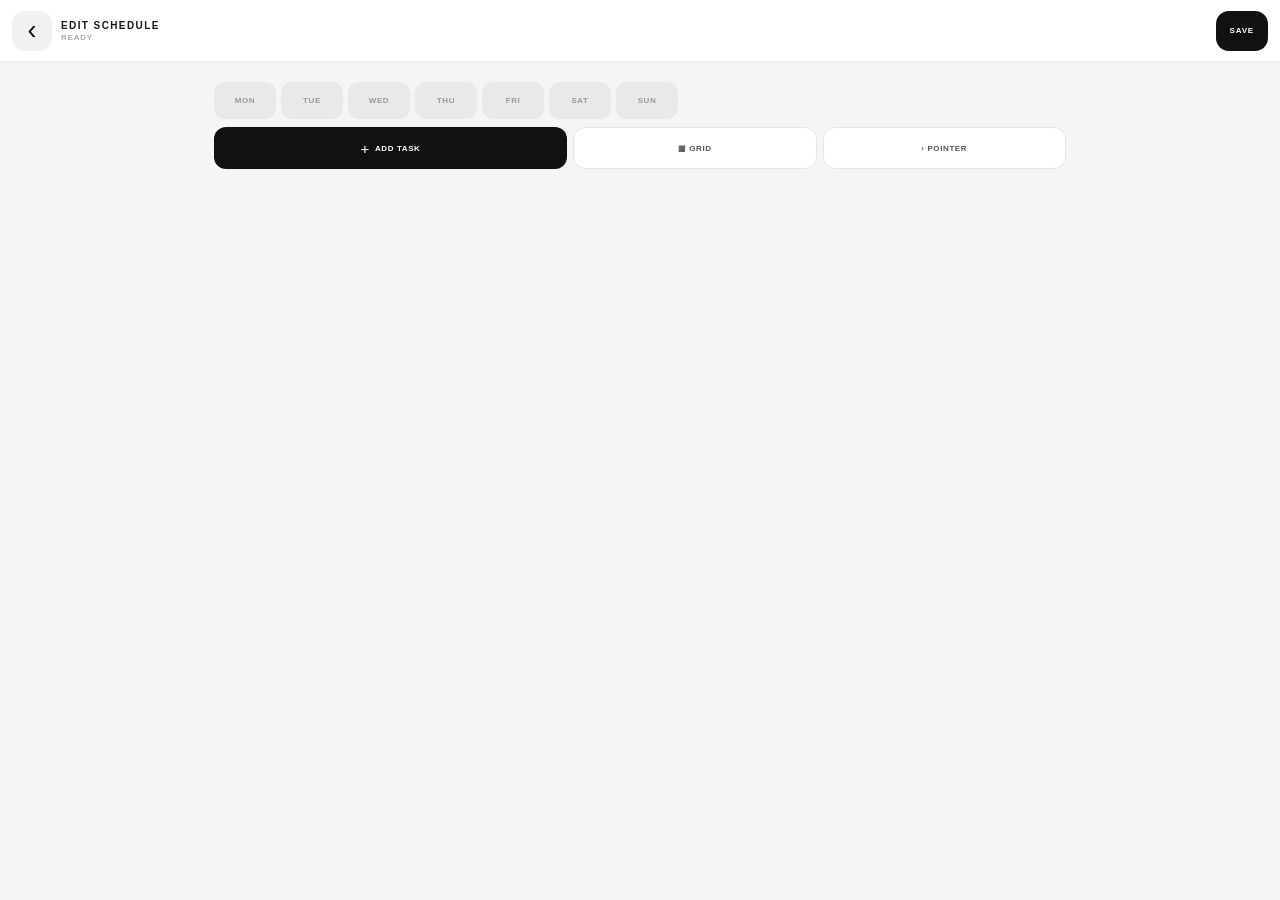
==== commit 11e53adc: "Update editor.html" ====
--- a/editor.html
+++ b/editor.html
@@ -1,5 +1,5 @@
 <!DOCTYPE html>
-<html lang="en">
+<html lang="ru">
 
 <head>
 
@@ -10,6 +10,11 @@
         content="width=device-width, initial-scale=1.0, viewport-fit=cover"
     >
 
+    <meta
+        name="theme-color"
+        content="#f5f5f5"
+    >
+
     <title>Edit Schedule</title>
 
     <link
@@ -18,6 +23,7 @@
     >
 
 </head>
+
 
 <body>
 
@@ -92,6 +98,7 @@
             class="tool-button"
             type="button"
         >
+            <span class="tool-icon">▦</span>
             GRID
         </button>
 
@@ -100,6 +107,7 @@
             class="tool-button"
             type="button"
         >
+            <span class="tool-icon">›</span>
             POINTER
         </button>
 
@@ -113,11 +121,13 @@
         class="global-panel hidden"
     >
 
-        <div class="panel-heading">
+        <div class="panel-top">
 
             <div>
-                <strong>GRID</strong>
-                <span>preview</span>
+                <div class="panel-title">GRID</div>
+                <div class="panel-subtitle">
+                    schedule lines
+                </div>
             </div>
 
             <button
@@ -132,92 +142,113 @@
 
 
         <div
-            class="grid-preview"
             id="gridPreview"
-            data-grid="clean"
+            class="grid-preview grid-clean"
         >
 
             <div class="grid-preview-time">
                 08:00
             </div>
 
-            <div class="grid-preview-content">
-
-                <div class="preview-row">
-                    <span class="preview-example">
+            <div class="grid-preview-body">
+
+                <div class="grid-row">
+
+                    <div class="grid-example-time">
+                        08:00
+                    </div>
+
+                    <div class="grid-example-task">
                         Morning routine
-                    </span>
-                </div>
-
-                <div class="preview-row">
-                    <span class="preview-example">
+                    </div>
+
+                </div>
+
+                <div class="grid-row">
+
+                    <div class="grid-example-time">
+                        09:00
+                    </div>
+
+                    <div class="grid-example-task">
                         Breakfast
-                    </span>
-                </div>
-
-                <div class="preview-row">
-                    <span class="preview-example">
-                        Go outside
-                    </span>
-                </div>
-
-            </div>
-
-        </div>
-
-
-        <div class="grid-choices">
+                    </div>
+
+                </div>
+
+                <div class="grid-row">
+
+                    <div class="grid-example-time">
+                        10:00
+                    </div>
+
+                    <div class="grid-example-task">
+                        Study
+                    </div>
+
+                </div>
+
+                <div class="grid-row">
+
+                    <div class="grid-example-time">
+                        11:00
+                    </div>
+
+                    <div class="grid-example-task">
+                        Walk
+                    </div>
+
+                </div>
+
+            </div>
+
+        </div>
+
+
+        <div class="grid-options">
+
+            <button data-grid="clean" type="button">
+                <span class="grid-icon clean"></span>
+                <span>Clean</span>
+            </button>
+
+            <button data-grid="dots" type="button">
+                <span class="grid-icon dots"></span>
+                <span>Dots</span>
+            </button>
+
+            <button data-grid="double" type="button">
+                <span class="grid-icon double"></span>
+                <span>Double</span>
+            </button>
+
+            <button data-grid="soft" type="button">
+                <span class="grid-icon soft"></span>
+                <span>Soft</span>
+            </button>
+
+            <button data-grid="wave" type="button">
+                <span class="grid-icon wave"></span>
+                <span>Wave</span>
+            </button>
+
+        </div>
+
+
+        <div class="setting-line">
+
+            <span>Line color</span>
 
             <button
-                data-grid="clean"
+                id="gridColorButton"
+                class="color-swatch"
                 type="button"
-            >
-                <span class="grid-mini clean"></span>
-                CLEAN
-            </button>
-
-            <button
-                data-grid="dots"
-                type="button"
-            >
-                <span class="grid-mini dots"></span>
-                DOTS
-            </button>
-
-            <button
-                data-grid="double"
-                type="button"
-            >
-                <span class="grid-mini double"></span>
-                DOUBLE
-            </button>
-
-            <button
-                data-grid="soft"
-                type="button"
-            >
-                <span class="grid-mini soft"></span>
-                SOFT
-            </button>
-
-            <button
-                data-grid="wave"
-                type="button"
-            >
-                <span class="grid-mini wave"></span>
-                WAVE
-            </button>
-
-        </div>
-
-
-        <div class="small-color">
-
-            <span>COLOR</span>
+            ></button>
 
             <input
+                id="gridColor"
+                class="native-color"
                 type="color"
-                id="gridColor"
             >
 
         </div>
@@ -232,11 +263,13 @@
         class="global-panel hidden"
     >
 
-        <div class="panel-heading">
+        <div class="panel-top">
 
             <div>
-                <strong>POINTER</strong>
-                <span>preview</span>
+                <div class="panel-title">POINTER</div>
+                <div class="panel-subtitle">
+                    current time
+                </div>
             </div>
 
             <button
@@ -252,147 +285,195 @@
 
         <div class="pointer-preview">
 
-            <div id="pointerPreview">
-            </div>
-
-            <div class="pointer-preview-text">
-                14:00&nbsp;&nbsp; Current task
-            </div>
-
-        </div>
-
-
-        <div class="pointer-controls">
-
-            <div class="pointer-control">
-
-                <div class="control-label">
-                    <span>STYLE</span>
-                </div>
-
-                <select
-                    id="pointerSymbol"
-                    class="pointer-select"
+            <div
+                id="pointerPreview"
+                class="pointer-preview-icon"
+            >
+                <span class="pointer-fallback">›</span>
+            </div>
+
+            <div class="pointer-preview-info">
+
+                <strong>14:00</strong>
+
+                <span>
+                    current task
+                </span>
+
+            </div>
+
+        </div>
+
+
+        <div class="pointer-settings">
+
+            <div class="setting-line">
+
+                <span>Symbol</span>
+
+                <button
+                    id="pointerSymbolButton"
+                    class="symbol-button"
+                    type="button"
                 >
-
-                    <option value="triangle">
-                        Triangle
-                    </option>
-
-                    <option value="circle">
-                        Circle
-                    </option>
-
-                    <option value="diamond">
-                        Diamond
-                    </option>
-
-                    <option value="star">
-                        Star
-                    </option>
-
-                    <option value="arrow">
-                        Arrow
-                    </option>
-
-                    <option value="chevron">
-                        Chevron
-                    </option>
-
-                    <option value="heart">
-                        Heart
-                    </option>
-
-                </select>
-
-            </div>
-
-
-            <div class="pointer-control">
-
-                <div class="control-label">
-                    <span>COLOR</span>
-                </div>
+                    <span
+                        id="pointerSymbolIcon"
+                        class="selected-symbol"
+                    ></span>
+                </button>
+
+            </div>
+
+
+            <div class="setting-line">
+
+                <span>Color</span>
+
+                <button
+                    id="pointerColorButton"
+                    class="color-swatch"
+                    type="button"
+                ></button>
 
                 <input
+                    id="pointerColor"
+                    class="native-color"
                     type="color"
-                    id="pointerColor"
-                    class="pointer-color"
                 >
 
             </div>
 
 
-            <div class="pointer-control full">
-
-                <div class="control-label">
-
-                    <span>SIZE</span>
-
-                    <output
-                        id="pointerSizeValue"
-                        class="control-output"
-                    >
-                        28
-                    </output>
-
+            <div class="range-row">
+
+                <div class="range-name">
+                    Size
                 </div>
 
                 <input
+                    id="pointerSize"
                     type="range"
-                    id="pointerSize"
                     min="12"
-                    max="70"
+                    max="60"
                     step="1"
                 >
 
-            </div>
-
-        </div>
-
-
-        <div class="gradient-toggle">
-
-            <label>
+                <output id="pointerSizeValue">
+                    28
+                </output>
+
+            </div>
+
+
+            <div class="toggle-line">
+
+                <span>Gradient</span>
+
+                <label class="switch">
+
+                    <input
+                        type="checkbox"
+                        id="pointerGradient"
+                    >
+
+                    <span></span>
+
+                </label>
+
+            </div>
+
+
+            <div
+                id="pointerGradientOptions"
+                class="gradient-mini hidden"
+            >
+
+                <button
+                    id="pointerGradientStartButton"
+                    class="gradient-color"
+                    type="button"
+                ></button>
+
+                <button
+                    id="pointerGradientEndButton"
+                    class="gradient-color"
+                    type="button"
+                ></button>
 
                 <input
-                    type="checkbox"
-                    id="pointerGradient"
+                    id="pointerGradientStart"
+                    class="native-color"
+                    type="color"
                 >
 
-                GRADIENT
-
-            </label>
-
-        </div>
-
+                <input
+                    id="pointerGradientEnd"
+                    class="native-color"
+                    type="color"
+                >
+
+            </div>
+
+        </div>
+
+    </section>
+
+
+    <!-- SYMBOL POPUP -->
+
+    <div
+        id="symbolPopup"
+        class="floating-popup hidden"
+    >
+
+        <div class="popup-title">
+            SYMBOL
+        </div>
 
         <div
-            id="pointerGradientOptions"
-            class="gradient-options hidden"
-        >
-
-            <label>
-                START
-
-                <input
-                    type="color"
-                    id="pointerGradientStart"
-                >
-            </label>
-
-            <label>
-                END
-
-                <input
-                    type="color"
-                    id="pointerGradientEnd"
-                >
-            </label>
-
-        </div>
-
-    </section>
+            id="symbolGrid"
+            class="symbol-grid"
+        ></div>
+
+    </div>
+
+
+    <!-- COLOR POPUP -->
+
+    <div
+        id="colorPopup"
+        class="color-popup hidden"
+    >
+
+        <div class="popup-title">
+            COLOR
+        </div>
+
+        <div class="color-preview-row">
+
+            <div
+                id="colorPreview"
+                class="big-color-preview"
+            ></div>
+
+            <div>
+                <div class="color-name">
+                    Custom color
+                </div>
+
+                <div class="color-hint">
+                    tap below to choose
+                </div>
+            </div>
+
+        </div>
+
+        <input
+            id="popupColorInput"
+            type="color"
+        >
+
+    </div>
 
 
     <!-- TASKS -->
@@ -402,6 +483,7 @@
         class="tasks"
     ></section>
 
+
 </main>
 
 
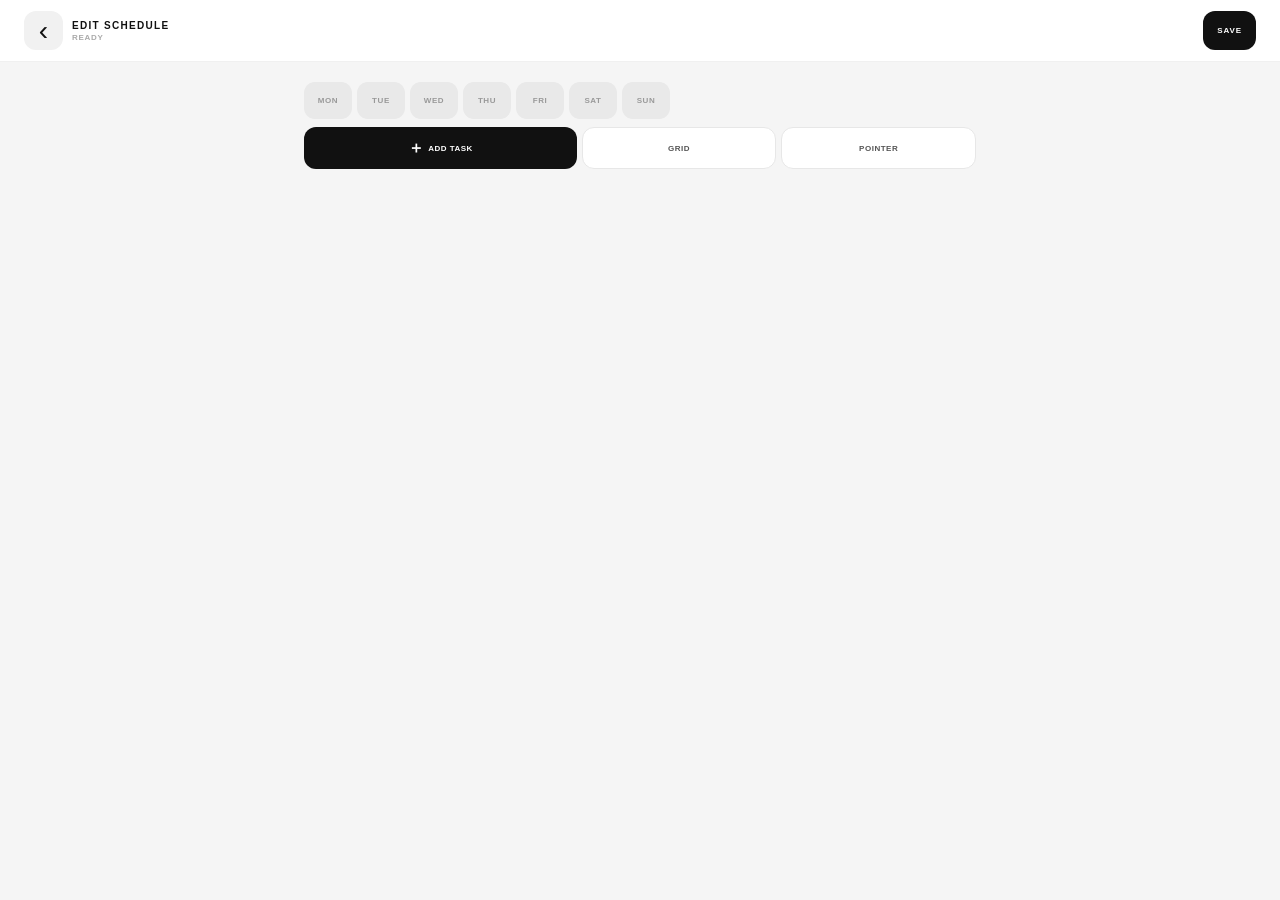
==== commit 746da498: "Update editor.html" ====
--- a/editor.html
+++ b/editor.html
@@ -1,62 +1,33 @@
 <!DOCTYPE html>
-<html lang="ru">
+<html lang="en">
 
 <head>
-
     <meta charset="UTF-8">
 
     <meta
         name="viewport"
-        content="width=device-width, initial-scale=1.0, viewport-fit=cover"
+        content="width=device-width, initial-scale=1, viewport-fit=cover, maximum-scale=1"
     >
 
-    <meta
-        name="theme-color"
-        content="#f5f5f5"
-    >
+    <meta name="theme-color" content="#f5f5f5">
 
     <title>Edit Schedule</title>
 
-    <link
-        rel="stylesheet"
-        href="editor.css"
-    >
-
+    <link rel="stylesheet" href="editor.css">
 </head>
 
-
 <body>
 
 <header class="editor-header">
 
-    <a
-        href="index.html"
-        class="back"
-        aria-label="Back"
-    >
-        ‹
-    </a>
+    <a href="index.html" class="back">‹</a>
 
     <div class="header-info">
-
-        <div class="editor-title">
-            EDIT SCHEDULE
-        </div>
-
-        <div
-            class="editor-subtitle"
-            id="saveStatus"
-        >
-            READY
-        </div>
-
+        <div class="editor-title">EDIT SCHEDULE</div>
+        <div class="editor-subtitle" id="saveStatus">READY</div>
     </div>
 
-    <button
-        id="saveButton"
-        class="save-button"
-        type="button"
-    >
+    <button id="saveButton" class="save-button">
         SAVE
     </button>
 
@@ -69,13 +40,13 @@
 
     <nav class="day-tabs">
 
-        <button data-day="MONDAY" type="button">MON</button>
-        <button data-day="TUESDAY" type="button">TUE</button>
-        <button data-day="WEDNESDAY" type="button">WED</button>
-        <button data-day="THURSDAY" type="button">THU</button>
-        <button data-day="FRIDAY" type="button">FRI</button>
-        <button data-day="SATURDAY" type="button">SAT</button>
-        <button data-day="SUNDAY" type="button">SUN</button>
+        <button data-day="MONDAY">MON</button>
+        <button data-day="TUESDAY">TUE</button>
+        <button data-day="WEDNESDAY">WED</button>
+        <button data-day="THURSDAY">THU</button>
+        <button data-day="FRIDAY">FRI</button>
+        <button data-day="SATURDAY">SAT</button>
+        <button data-day="SUNDAY">SUN</button>
 
     </nav>
 
@@ -84,30 +55,16 @@
 
     <section class="global-tools">
 
-        <button
-            id="addTask"
-            class="add-button"
-            type="button"
-        >
-            <span class="plus">+</span>
-            <span>ADD TASK</span>
+        <button id="addTask" class="add-button">
+            <span class="plus">＋</span>
+            ADD TASK
         </button>
 
-        <button
-            id="gridButton"
-            class="tool-button"
-            type="button"
-        >
-            <span class="tool-icon">▦</span>
+        <button id="gridButton" class="tool-button">
             GRID
         </button>
 
-        <button
-            id="pointerButton"
-            class="tool-button"
-            type="button"
-        >
-            <span class="tool-icon">›</span>
+        <button id="pointerButton" class="tool-button">
             POINTER
         </button>
 
@@ -116,301 +73,286 @@
 
     <!-- GRID -->
 
-    <section
-        id="gridPanel"
-        class="global-panel hidden"
-    >
+    <section id="gridPanel" class="global-panel hidden">
 
         <div class="panel-top">
 
             <div>
-                <div class="panel-title">GRID</div>
-                <div class="panel-subtitle">
-                    schedule lines
+                <div class="panel-title">Grid</div>
+                <div class="panel-subtitle">Schedule lines</div>
+            </div>
+
+            <button class="close-panel" data-close="gridPanel">
+                ×
+            </button>
+
+        </div>
+
+
+        <div class="live-preview grid-live-preview">
+
+            <div class="preview-time-column">
+                <span>08:00</span>
+                <span>09:00</span>
+                <span>10:00</span>
+            </div>
+
+            <div
+                class="grid-preview-area"
+                id="gridPreviewArea"
+            >
+
+                <div class="preview-example-task">
+                    Morning routine
                 </div>
-            </div>
+
+                <div class="preview-example-task second">
+                    Breakfast
+                </div>
+
+            </div>
+
+        </div>
+
+
+        <div class="setting-label">
+            LINES
+        </div>
+
+        <div class="segmented">
 
             <button
-                class="panel-close"
-                data-close-panel="gridPanel"
-                type="button"
+                class="grid-mode"
+                data-mode="rows"
             >
+                ROWS
+            </button>
+
+            <button
+                class="grid-mode"
+                data-mode="grid"
+            >
+                GRID
+            </button>
+
+        </div>
+
+
+        <div class="setting-label">
+            THICKNESS
+        </div>
+
+        <div class="range-box">
+
+            <div class="range-head">
+                <span>Line weight</span>
+                <output id="gridThicknessValue">1</output>
+            </div>
+
+            <input
+                id="gridThickness"
+                type="range"
+                min="1"
+                max="3"
+                step="1"
+            >
+
+        </div>
+
+
+        <div class="color-row">
+
+            <span>LINE COLOR</span>
+
+            <button
+                class="color-trigger"
+                data-color-target="gridColor"
+            >
+                <span class="color-dot" id="gridColorDot"></span>
+            </button>
+
+        </div>
+
+    </section>
+
+
+    <!-- POINTER -->
+
+    <section id="pointerPanel" class="global-panel hidden">
+
+        <div class="panel-top">
+
+            <div>
+                <div class="panel-title">Pointer</div>
+                <div class="panel-subtitle">Current time indicator</div>
+            </div>
+
+            <button class="close-panel" data-close="pointerPanel">
                 ×
             </button>
 
         </div>
 
 
-        <div
-            id="gridPreview"
-            class="grid-preview grid-clean"
+        <div class="live-preview pointer-live-preview">
+
+            <div class="pointer-preview-icon" id="pointerPreviewIcon">
+                <img src="icons/1.png" alt="">
+            </div>
+
+            <div class="pointer-preview-copy">
+                <strong>14:00</strong>
+                <span>Current time</span>
+            </div>
+
+        </div>
+
+
+        <div class="setting-label">
+            ICON
+        </div>
+
+        <button
+            class="custom-select-button"
+            id="iconPickerButton"
         >
 
-            <div class="grid-preview-time">
-                08:00
-            </div>
-
-            <div class="grid-preview-body">
-
-                <div class="grid-row">
-
-                    <div class="grid-example-time">
-                        08:00
-                    </div>
-
-                    <div class="grid-example-task">
-                        Morning routine
-                    </div>
-
-                </div>
-
-                <div class="grid-row">
-
-                    <div class="grid-example-time">
-                        09:00
-                    </div>
-
-                    <div class="grid-example-task">
-                        Breakfast
-                    </div>
-
-                </div>
-
-                <div class="grid-row">
-
-                    <div class="grid-example-time">
-                        10:00
-                    </div>
-
-                    <div class="grid-example-task">
-                        Study
-                    </div>
-
-                </div>
-
-                <div class="grid-row">
-
-                    <div class="grid-example-time">
-                        11:00
-                    </div>
-
-                    <div class="grid-example-task">
-                        Walk
-                    </div>
-
-                </div>
-
-            </div>
-
-        </div>
-
-
-        <div class="grid-options">
-
-            <button data-grid="clean" type="button">
-                <span class="grid-icon clean"></span>
-                <span>Clean</span>
-            </button>
-
-            <button data-grid="dots" type="button">
-                <span class="grid-icon dots"></span>
-                <span>Dots</span>
-            </button>
-
-            <button data-grid="double" type="button">
-                <span class="grid-icon double"></span>
-                <span>Double</span>
-            </button>
-
-            <button data-grid="soft" type="button">
-                <span class="grid-icon soft"></span>
-                <span>Soft</span>
-            </button>
-
-            <button data-grid="wave" type="button">
-                <span class="grid-icon wave"></span>
-                <span>Wave</span>
-            </button>
-
-        </div>
-
-
-        <div class="setting-line">
-
-            <span>Line color</span>
-
-            <button
-                id="gridColorButton"
-                class="color-swatch"
-                type="button"
-            ></button>
-
-            <input
-                id="gridColor"
-                class="native-color"
-                type="color"
-            >
-
-        </div>
-
-    </section>
-
-
-    <!-- POINTER -->
-
-    <section
-        id="pointerPanel"
-        class="global-panel hidden"
-    >
-
-        <div class="panel-top">
-
-            <div>
-                <div class="panel-title">POINTER</div>
-                <div class="panel-subtitle">
-                    current time
-                </div>
-            </div>
-
-            <button
-                class="panel-close"
-                data-close-panel="pointerPanel"
-                type="button"
-            >
-                ×
-            </button>
-
-        </div>
-
-
-        <div class="pointer-preview">
-
-            <div
-                id="pointerPreview"
-                class="pointer-preview-icon"
-            >
-                <span class="pointer-fallback">›</span>
-            </div>
-
-            <div class="pointer-preview-info">
-
-                <strong>14:00</strong>
-
-                <span>
-                    current task
-                </span>
-
-            </div>
-
-        </div>
-
-
-        <div class="pointer-settings">
-
-            <div class="setting-line">
-
-                <span>Symbol</span>
-
-                <button
-                    id="pointerSymbolButton"
-                    class="symbol-button"
-                    type="button"
-                >
-                    <span
-                        id="pointerSymbolIcon"
-                        class="selected-symbol"
-                    ></span>
-                </button>
-
-            </div>
-
-
-            <div class="setting-line">
-
-                <span>Color</span>
-
-                <button
-                    id="pointerColorButton"
-                    class="color-swatch"
-                    type="button"
-                ></button>
-
-                <input
-                    id="pointerColor"
-                    class="native-color"
-                    type="color"
-                >
-
-            </div>
-
-
-            <div class="range-row">
-
-                <div class="range-name">
-                    Size
+            <span id="selectedIconPreview">
+                <img src="icons/1.png" alt="">
+            </span>
+
+            <span>Select icon</span>
+
+            <b>⌄</b>
+
+        </button>
+
+
+        <div id="iconPicker" class="custom-popup hidden">
+
+            <div class="popup-title">
+                Choose pointer
+            </div>
+
+            <div class="icon-grid">
+
+                <button data-icon="1">
+                    <img src="icons/1.png" alt="">
+                </button>
+
+                <button data-icon="2">
+                    <img src="icons/2.png" alt="">
+                </button>
+
+                <button data-icon="3">
+                    <img src="icons/3.png" alt="">
+                </button>
+
+                <button data-icon="4">
+                    <img src="icons/4.png" alt="">
+                </button>
+
+                <button data-icon="5">
+                    <img src="icons/5.png" alt="">
+                </button>
+
+                <button data-icon="6">
+                    <img src="icons/6.png" alt="">
+                </button>
+
+                <button data-icon="7">
+                    <img src="icons/7.png" alt="">
+                </button>
+
+                <button data-icon="8">
+                    <img src="icons/8.png" alt="">
+                </button>
+
+                <button data-icon="9">
+                    <img src="icons/9.png" alt="">
+                </button>
+
+                <button data-icon="10">
+                    <img src="icons/10.png" alt="">
+                </button>
+
+            </div>
+
+        </div>
+
+
+        <div class="two-controls">
+
+            <div class="range-box">
+
+                <div class="range-head">
+                    <span>SIZE</span>
+                    <output id="pointerSizeValue">28</output>
                 </div>
 
                 <input
                     id="pointerSize"
                     type="range"
                     min="12"
-                    max="60"
-                    step="1"
+                    max="70"
                 >
 
-                <output id="pointerSizeValue">
-                    28
-                </output>
-
-            </div>
-
-
-            <div class="toggle-line">
-
+            </div>
+
+            <div class="color-row compact-color-row">
+
+                <span>COLOR</span>
+
+                <button
+                    class="color-trigger"
+                    data-color-target="pointerColor"
+                >
+                    <span class="color-dot" id="pointerColorDot"></span>
+                </button>
+
+            </div>
+
+        </div>
+
+
+        <div class="gradient-row">
+
+            <label>
+                <input type="checkbox" id="pointerGradient">
                 <span>Gradient</span>
-
-                <label class="switch">
-
-                    <input
-                        type="checkbox"
-                        id="pointerGradient"
-                    >
-
-                    <span></span>
-
-                </label>
-
-            </div>
-
-
-            <div
-                id="pointerGradientOptions"
-                class="gradient-mini hidden"
-            >
+            </label>
+
+        </div>
+
+
+        <div
+            id="pointerGradientBox"
+            class="gradient-box hidden"
+        >
+
+            <div class="gradient-color-item">
+
+                <span>START</span>
 
                 <button
-                    id="pointerGradientStartButton"
-                    class="gradient-color"
-                    type="button"
-                ></button>
+                    class="color-trigger"
+                    data-color-target="pointerGradientStart"
+                >
+                    <span class="color-dot" id="pointerGradientStartDot"></span>
+                </button>
+
+            </div>
+
+            <div class="gradient-color-item">
+
+                <span>END</span>
 
                 <button
-                    id="pointerGradientEndButton"
-                    class="gradient-color"
-                    type="button"
-                ></button>
-
-                <input
-                    id="pointerGradientStart"
-                    class="native-color"
-                    type="color"
+                    class="color-trigger"
+                    data-color-target="pointerGradientEnd"
                 >
-
-                <input
-                    id="pointerGradientEnd"
-                    class="native-color"
-                    type="color"
-                >
+                    <span class="color-dot" id="pointerGradientEndDot"></span>
+                </button>
 
             </div>
 
@@ -419,79 +361,106 @@
     </section>
 
 
-    <!-- SYMBOL POPUP -->
-
-    <div
-        id="symbolPopup"
-        class="floating-popup hidden"
-    >
-
-        <div class="popup-title">
-            SYMBOL
-        </div>
-
-        <div
-            id="symbolGrid"
-            class="symbol-grid"
-        ></div>
+    <!-- TASKS -->
+
+    <section id="tasks"></section>
+
+</main>
+
+
+<!-- COLOR PICKER -->
+
+<div id="colorOverlay" class="overlay hidden">
+
+    <div class="picker-sheet">
+
+        <div class="picker-header">
+
+            <div>
+                <strong>Color</strong>
+                <span>Choose a color</span>
+            </div>
+
+            <button id="closeColorPicker">
+                ×
+            </button>
+
+        </div>
+
+
+        <div class="color-section-title">
+            BASIC
+        </div>
+
+        <div class="basic-colors">
+
+            <button data-preset="#111111"></button>
+            <button data-preset="#ffffff"></button>
+            <button data-preset="#8B8B8B"></button>
+            <button data-preset="#FF4ECD"></button>
+            <button data-preset="#7C5CFF"></button>
+            <button data-preset="#FF5C5C"></button>
+            <button data-preset="#FF9F43"></button>
+            <button data-preset="#FFD166"></button>
+            <button data-preset="#6BCB77"></button>
+            <button data-preset="#4D96FF"></button>
+            <button data-preset="#00C2A8"></button>
+            <button data-preset="#B86BFF"></button>
+
+        </div>
+
+
+        <div class="color-section-title recent-title">
+            RECENT
+        </div>
+
+        <div id="recentColors" class="recent-colors"></div>
+
+
+        <button id="systemColorButton" class="system-color-button">
+            <span>＋</span>
+            Pick another color
+        </button>
+
+        <input
+            id="systemColorInput"
+            type="color"
+            class="real-color-input"
+        >
 
     </div>
 
-
-    <!-- COLOR POPUP -->
-
-    <div
-        id="colorPopup"
-        class="color-popup hidden"
-    >
-
-        <div class="popup-title">
-            COLOR
-        </div>
-
-        <div class="color-preview-row">
-
-            <div
-                id="colorPreview"
-                class="big-color-preview"
-            ></div>
+</div>
+
+
+<!-- FONT PICKER -->
+
+<div id="fontOverlay" class="overlay hidden">
+
+    <div class="font-sheet">
+
+        <div class="picker-header">
 
             <div>
-                <div class="color-name">
-                    Custom color
-                </div>
-
-                <div class="color-hint">
-                    tap below to choose
-                </div>
-            </div>
-
-        </div>
-
-        <input
-            id="popupColorInput"
-            type="color"
-        >
+                <strong>Font</strong>
+                <span>Choose typography</span>
+            </div>
+
+            <button id="closeFontPicker">
+                ×
+            </button>
+
+        </div>
+
+
+        <div id="fontList" class="font-list"></div>
 
     </div>
 
-
-    <!-- TASKS -->
-
-    <section
-        id="tasks"
-        class="tasks"
-    ></section>
-
-
-</main>
-
-
-<script
-    type="module"
-    src="editor.js"
-></script>
+</div>
+
+
+<script type="module" src="editor.js"></script>
 
 </body>
-
 </html>
--- a/editor.css
+++ b/editor.css
@@ -7,20 +7,23 @@
 
 :root {
     --black: #111111;
-    --text: #181818;
-    --muted: #969696;
+    --muted: #929292;
     --line: #e8e8e8;
     --soft: #f5f5f5;
     --white: #ffffff;
-    --radius: 14px;
-}
-
-html,
+}
+
+html {
+    width: 100%;
+    min-height: 100%;
+    background: #f5f5f5;
+}
+
 body {
     width: 100%;
     min-height: 100%;
     background: #f5f5f5;
-    color: var(--text);
+    color: var(--black);
 
     font-family:
         -apple-system,
@@ -31,75 +34,67 @@
         sans-serif;
 
     -webkit-font-smoothing: antialiased;
-    text-rendering: optimizeLegibility;
-}
-
-body {
     padding-bottom: env(safe-area-inset-bottom);
 }
 
 button,
-input,
-select,
-textarea {
+input {
     font: inherit;
 }
 
 button {
+    border: 0;
     cursor: pointer;
-    touch-action: manipulation;
 }
 
 .hidden {
     display: none !important;
 }
 
-/* =========================================
-   HEADER
-========================================= */
+
+/* HEADER */
 
 .editor-header {
     position: sticky;
     top: 0;
-    z-index: 1000;
+    z-index: 100;
 
     min-height: 62px;
 
     padding:
-        max(8px, env(safe-area-inset-top))
+        max(9px, env(safe-area-inset-top))
         12px
-        8px;
+        9px;
+
+    display: flex;
+    align-items: center;
+    gap: 9px;
 
     background: rgba(255,255,255,.94);
 
-    backdrop-filter: blur(20px);
-    -webkit-backdrop-filter: blur(20px);
+    backdrop-filter: blur(22px);
+    -webkit-backdrop-filter: blur(22px);
 
     border-bottom: 1px solid rgba(0,0,0,.06);
-
-    display: flex;
-    align-items: center;
-    gap: 9px;
 }
 
 .back {
-    flex: 0 0 40px;
-
-    width: 40px;
-    height: 40px;
-
-    border-radius: 13px;
+    width: 39px;
+    height: 39px;
+    flex: 0 0 39px;
+
+    display: flex;
+    align-items: center;
+    justify-content: center;
+
+    border-radius: 12px;
 
     background: #f1f1f1;
     color: #111;
 
     text-decoration: none;
 
-    display: flex;
-    align-items: center;
-    justify-content: center;
-
-    font-size: 27px;
+    font-size: 28px;
     line-height: 1;
 }
 
@@ -110,55 +105,50 @@
 .editor-title {
     font-size: 10px;
     font-weight: 850;
-    letter-spacing: 1.4px;
+    letter-spacing: 1.3px;
 }
 
 .editor-subtitle {
     margin-top: 2px;
-
     font-size: 8px;
-    font-weight: 700;
-    letter-spacing: .8px;
-
+    font-weight: 650;
+    letter-spacing: .7px;
     color: #aaa;
 }
 
 .save-button {
     margin-left: auto;
 
-    height: 40px;
+    height: 39px;
     padding: 0 14px;
 
-    border: 0;
-    border-radius: 13px;
+    border-radius: 12px;
 
     background: #111;
-    color: #fff;
+    color: white;
 
     font-size: 8px;
     font-weight: 850;
-    letter-spacing: .8px;
-}
-
-/* =========================================
-   EDITOR
-========================================= */
+    letter-spacing: .9px;
+}
+
+
+/* MAIN */
 
 .editor {
     width: 100%;
-    max-width: 900px;
+    max-width: 720px;
 
     margin: 0 auto;
 
     padding:
         10px
         10px
-        45px;
-}
-
-/* =========================================
-   DAYS
-========================================= */
+        55px;
+}
+
+
+/* DAYS */
 
 .day-tabs {
     display: flex;
@@ -182,7 +172,6 @@
     min-width: 48px;
     height: 37px;
 
-    border: 0;
     border-radius: 11px;
 
     background: #e9e9e9;
@@ -198,14 +187,13 @@
     color: #fff;
 }
 
-/* =========================================
-   GLOBAL BUTTONS
-========================================= */
+
+/* TOOLS */
 
 .global-tools {
     display: grid;
-    grid-template-columns: 1.45fr 1fr 1fr;
-    gap: 6px;
+    grid-template-columns: 1.4fr 1fr 1fr;
+    gap: 5px;
 
     margin-bottom: 8px;
 }
@@ -218,60 +206,56 @@
 
     font-size: 8px;
     font-weight: 850;
-    letter-spacing: .6px;
+    letter-spacing: .5px;
 }
 
 .add-button {
-    border: 0;
+    display: flex;
+    align-items: center;
+    justify-content: center;
+    gap: 4px;
 
     background: #111;
     color: #fff;
-
-    display: flex;
-    align-items: center;
-    justify-content: center;
-    gap: 5px;
-}
-
-.add-button .plus {
-    font-size: 15px;
-    font-weight: 400;
+}
+
+.plus {
+    font-size: 16px;
+    line-height: 1;
 }
 
 .tool-button {
-    border: 1px solid #e5e5e5;
-
     background: #fff;
     color: #555;
+    border: 1px solid #e7e7e7;
 }
 
 .tool-button.active {
     background: #111;
+    color: #fff;
     border-color: #111;
-    color: #fff;
-}
-
-/* =========================================
-   GLOBAL PANELS
-========================================= */
+}
+
+
+/* PANELS */
 
 .global-panel {
-    margin-bottom: 8px;
-
-    padding: 10px;
+    margin-bottom: 9px;
+
+    padding: 11px;
+
+    background: #fff;
 
     border: 1px solid #e7e7e7;
-    border-radius: 15px;
-
-    background: #fff;
-
-    animation: panelIn .16s ease;
+    border-radius: 16px;
+
+    animation: panelIn .18s ease;
 }
 
 @keyframes panelIn {
     from {
         opacity: 0;
-        transform: translateY(-4px);
+        transform: translateY(-5px);
     }
 
     to {
@@ -280,1007 +264,1063 @@
     }
 }
 
-.panel-heading {
+.panel-top {
     display: flex;
     align-items: center;
     justify-content: space-between;
 
-    margin-bottom: 8px;
-}
-
-.panel-heading strong {
-    font-size: 9px;
+    margin-bottom: 9px;
+}
+
+.panel-title {
+    font-size: 11px;
     font-weight: 850;
-    letter-spacing: 1px;
-}
-
-.panel-heading span {
-    display: block;
-
+}
+
+.panel-subtitle {
     margin-top: 2px;
 
     font-size: 7px;
     color: #aaa;
-}
-
-.panel-close {
-    width: 30px;
-    height: 30px;
-
-    border: 0;
+    font-weight: 650;
+}
+
+.close-panel {
+    width: 31px;
+    height: 31px;
+
     border-radius: 9px;
 
     background: #f2f2f2;
     color: #777;
 
-    font-size: 18px;
-}
-
-/* =========================================
-   GRID PREVIEW
-========================================= */
-
-.grid-preview {
+    font-size: 19px;
+}
+
+
+/* PREVIEWS */
+
+.live-preview {
+    border: 1px solid #ededed;
+    background: #fafafa;
+    border-radius: 12px;
+
+    overflow: hidden;
+}
+
+.grid-live-preview {
+    height: 118px;
+
+    display: flex;
+}
+
+.preview-time-column {
+    width: 55px;
+    flex: 0 0 55px;
+
+    padding-top: 14px;
+
+    display: flex;
+    flex-direction: column;
+    gap: 27px;
+
+    text-align: center;
+
+    color: #aaa;
+
+    font-size: 7px;
+    font-weight: 700;
+}
+
+.grid-preview-area {
     position: relative;
-
-    height: 104px;
-
-    margin-bottom: 8px;
-
-    overflow: hidden;
-
-    border: 1px solid #ededed;
-    border-radius: 12px;
-
-    background: #fafafa;
-
+    flex: 1;
+
+    background-image:
+        linear-gradient(
+            to bottom,
+            var(--grid-color, #e5e5e5) var(--grid-weight, 1px),
+            transparent var(--grid-weight, 1px)
+        );
+
+    background-size: 100% 38px;
+}
+
+.grid-preview-area.mode-grid {
+    background-image:
+        linear-gradient(
+            to bottom,
+            var(--grid-color, #e5e5e5) var(--grid-weight, 1px),
+            transparent var(--grid-weight, 1px)
+        ),
+        linear-gradient(
+            to right,
+            var(--grid-color, #e5e5e5) var(--grid-weight, 1px),
+            transparent var(--grid-weight, 1px)
+        );
+
+    background-size: 100% 38px, 72px 100%;
+}
+
+.preview-example-task {
+    position: absolute;
+
+    top: 9px;
+    left: 12px;
+
+    padding: 6px 9px;
+
+    border-radius: 8px;
+
+    background: #111;
+    color: #fff;
+
+    font-size: 9px;
+    font-weight: 650;
+}
+
+.preview-example-task.second {
+    top: 55px;
+    left: 55px;
+
+    background: #e7e7e7;
+    color: #222;
+}
+
+.pointer-live-preview {
+    min-height: 76px;
+
+    display: flex;
+    align-items: center;
+
+    padding: 12px 15px;
+
+    gap: 12px;
+}
+
+.pointer-preview-icon {
+    width: 48px;
+    height: 48px;
+
+    display: flex;
+    align-items: center;
+    justify-content: center;
+
+    flex: 0 0 48px;
+}
+
+.pointer-preview-icon img {
+    max-width: 100%;
+    max-height: 100%;
+    object-fit: contain;
+}
+
+.pointer-preview-copy {
+    display: flex;
+    flex-direction: column;
+    gap: 2px;
+}
+
+.pointer-preview-copy strong {
+    font-size: 14px;
+}
+
+.pointer-preview-copy span {
+    font-size: 8px;
+    color: #aaa;
+}
+
+
+/* SETTINGS */
+
+.setting-label {
+    margin-top: 10px;
+    margin-bottom: 5px;
+
+    font-size: 7px;
+    font-weight: 850;
+    letter-spacing: .8px;
+    color: #999;
+}
+
+.segmented {
     display: grid;
-    grid-template-columns: 48px minmax(0, 1fr);
-}
-
-.grid-preview-time {
-    padding-top: 16px;
-
-    text-align: center;
+    grid-template-columns: 1fr 1fr;
+
+    gap: 4px;
+
+    padding: 3px;
+
+    border-radius: 10px;
+
+    background: #f2f2f2;
+}
+
+.segmented button {
+    height: 32px;
+
+    border-radius: 8px;
+
+    background: transparent;
+    color: #999;
+
+    font-size: 7px;
+    font-weight: 850;
+}
+
+.segmented button.active {
+    background: #fff;
+    color: #111;
+
+    box-shadow: 0 1px 5px rgba(0,0,0,.06);
+}
+
+.range-box {
+    padding: 9px 10px;
+
+    border-radius: 10px;
+
+    background: #f7f7f7;
+}
+
+.range-head {
+    display: flex;
+    justify-content: space-between;
+    align-items: center;
+
+    margin-bottom: 5px;
+
+    font-size: 7px;
+    color: #888;
+    font-weight: 750;
+}
+
+.range-head output {
+    color: #555;
+    font-weight: 800;
+}
+
+input[type="range"] {
+    display: block;
+    width: 100%;
+    height: 18px;
+
+    accent-color: #111;
+}
+
+.color-row {
+    min-height: 40px;
+
+    display: flex;
+    align-items: center;
+    justify-content: space-between;
+
+    margin-top: 6px;
+
+    padding: 5px 7px 5px 10px;
+
+    border-radius: 10px;
+
+    background: #f7f7f7;
+
+    color: #888;
+
+    font-size: 7px;
+    font-weight: 800;
+}
+
+.color-trigger {
+    width: 29px;
+    height: 29px;
+
+    padding: 3px;
+
+    border-radius: 9px;
+
+    background: #fff;
+
+    box-shadow:
+        inset 0 0 0 1px #e2e2e2,
+        0 1px 3px rgba(0,0,0,.04);
+}
+
+.color-dot {
+    display: block;
+
+    width: 100%;
+    height: 100%;
+
+    border-radius: 6px;
+}
+
+.two-controls {
+    display: grid;
+    grid-template-columns: 1fr 100px;
+
+    gap: 6px;
+
+    margin-top: 6px;
+}
+
+.compact-color-row {
+    margin-top: 0;
+}
+
+.gradient-row {
+    margin-top: 6px;
+
+    padding: 9px 10px;
+
+    border-radius: 10px;
+
+    background: #f7f7f7;
+}
+
+.gradient-row label {
+    display: flex;
+    align-items: center;
+    gap: 7px;
 
     font-size: 8px;
     font-weight: 750;
+}
+
+.gradient-row input {
+    accent-color: #111;
+}
+
+.gradient-box {
+    display: grid;
+    grid-template-columns: 1fr 1fr;
+    gap: 6px;
+
+    margin-top: 6px;
+
+    padding: 7px;
+
+    border-radius: 10px;
+
+    background: #f7f7f7;
+
+    animation: panelIn .15s ease;
+}
+
+.gradient-color-item {
+    display: flex;
+    align-items: center;
+    justify-content: space-between;
+
+    padding: 5px 6px;
+
+    background: #fff;
+
+    border-radius: 8px;
 
     color: #999;
-}
-
-.grid-preview-content {
-    position: relative;
-
-    padding: 8px 9px;
-    overflow: hidden;
-}
-
-/*
- * Реальные линии превью
- */
-
-.preview-row {
-    height: 29px;
-
-    position: relative;
-
-    display: flex;
-    align-items: center;
-}
-
-.preview-row::before {
-    content: "";
-
-    position: absolute;
-    left: 0;
-    right: 0;
-    top: 0;
-
-    height: 1px;
-
-    background: var(--preview-grid-color, #e8e8e8);
-}
-
-.preview-row:last-child::after {
-    content: "";
-
-    position: absolute;
-    left: 0;
-    right: 0;
-    bottom: 0;
-
-    height: 1px;
-
-    background: var(--preview-grid-color, #e8e8e8);
-}
-
-.preview-example {
-    position: relative;
-    z-index: 2;
-
-    padding: 5px 8px;
-
-    border-radius: 7px;
-
-    background: #111;
-    color: #fff;
+
+    font-size: 6px;
+    font-weight: 850;
+}
+
+
+/* CUSTOM SELECT */
+
+.custom-select-button {
+    width: 100%;
+    height: 42px;
+
+    display: grid;
+    grid-template-columns: 34px 1fr auto;
+    align-items: center;
+
+    gap: 8px;
+
+    padding: 4px 9px;
+
+    border-radius: 11px;
+
+    background: #f7f7f7;
+
+    color: #333;
+
+    text-align: left;
 
     font-size: 8px;
-    font-weight: 700;
-
-    white-space: nowrap;
-}
-
-/* GRID STYLES */
-
-.grid-preview[data-grid="dots"]
-.preview-row::before,
-.grid-preview[data-grid="dots"]
-.preview-row::after {
-    background: transparent;
-}
-
-.grid-preview[data-grid="dots"]
-.preview-row {
-    border-top: 1px dotted var(--preview-grid-color, #e8e8e8);
-}
-
-.grid-preview[data-grid="double"]
-.preview-row::before {
-    height: 2px;
-
-    background:
-        linear-gradient(
-            to bottom,
-            var(--preview-grid-color, #e8e8e8) 0 1px,
-            transparent 1px 2px
-        );
-}
-
-.grid-preview[data-grid="double"]
-.preview-row {
-    border-bottom: 1px solid var(--preview-grid-color, #e8e8e8);
-}
-
-.grid-preview[data-grid="soft"]
-.preview-row::before,
-.grid-preview[data-grid="soft"]
-.preview-row::after {
-    opacity: .35;
-}
-
-.grid-preview[data-grid="wave"]
-.preview-row::before {
-    height: 5px;
-
-    background:
-        radial-gradient(
-            ellipse at 50% 100%,
-            var(--preview-grid-color, #e8e8e8) 0 1px,
-            transparent 2px 5px
-        );
-}
-
-/* =========================================
-   GRID CHOICES
-========================================= */
-
-.grid-choices {
+    font-weight: 750;
+}
+
+.custom-select-button > span:first-child {
+    width: 31px;
+    height: 31px;
+
+    display: flex;
+    align-items: center;
+    justify-content: center;
+}
+
+.custom-select-button img {
+    width: 26px;
+    height: 26px;
+    object-fit: contain;
+}
+
+.custom-select-button b {
+    color: #aaa;
+    font-size: 15px;
+}
+
+
+/* ICON PICKER */
+
+.custom-popup {
+    margin-top: 5px;
+
+    padding: 9px;
+
+    border-radius: 12px;
+
+    background: #f7f7f7;
+
+    animation: panelIn .15s ease;
+}
+
+.popup-title {
+    margin: 1px 2px 8px;
+
+    font-size: 7px;
+    color: #999;
+    font-weight: 850;
+    letter-spacing: .7px;
+}
+
+.icon-grid {
     display: grid;
     grid-template-columns: repeat(5, 1fr);
     gap: 5px;
 }
 
-.grid-choices button {
-    min-width: 0;
-    height: 43px;
+.icon-grid button {
+    aspect-ratio: 1;
+
+    display: flex;
+    align-items: center;
+    justify-content: center;
+
+    border-radius: 10px;
+
+    background: #fff;
 
     border: 1px solid #ededed;
-    border-radius: 10px;
-
-    background: #fafafa;
-    color: #777;
-
-    font-size: 6.5px;
-    font-weight: 850;
-
-    display: flex;
-    flex-direction: column;
-    align-items: center;
-    justify-content: center;
-    gap: 4px;
-}
-
-.grid-choices button.active {
+}
+
+.icon-grid button.active {
     background: #111;
     border-color: #111;
+
+    box-shadow:
+        0 0 0 2px #111;
+}
+
+.icon-grid img {
+    width: 42px;
+    height: 42px;
+
+    max-width: 70%;
+    max-height: 70%;
+
+    object-fit: contain;
+}
+
+
+/* TASK CARD */
+
+.task-card {
+    margin-bottom: 7px;
+
+    padding: 9px;
+
+    background: #fff;
+
+    border: 1px solid #e8e8e8;
+    border-radius: 15px;
+
+    box-shadow:
+        0 2px 12px rgba(0,0,0,.025);
+}
+
+.task-card.open {
+    border-color: #dcdcdc;
+}
+
+
+/* TASK PREVIEW */
+
+.task-preview {
+    min-height: 48px;
+
+    display: grid;
+    grid-template-columns: 58px minmax(0, 1fr) 34px;
+
+    gap: 7px;
+
+    align-items: center;
+}
+
+.task-preview-time {
+    min-height: 36px;
+
+    display: flex;
+    align-items: center;
+    justify-content: center;
+
+    padding: 5px;
+
+    border-radius: 9px;
+
+    background: #f5f5f5;
+
+    color: #999;
+
+    font-size: 10px;
+    font-weight: 700;
+}
+
+.task-preview-text {
+    min-width: 0;
+
+    min-height: 36px;
+
+    display: flex;
+    align-items: center;
+
+    padding: 5px 8px;
+
+    border-radius: 9px;
+
+    background: transparent;
+
+    color: #111;
+
+    text-align: left;
+
+    font-size: 13px;
+    font-weight: 550;
+
+    white-space: nowrap;
+    overflow: hidden;
+    text-overflow: ellipsis;
+}
+
+.expand-task {
+    width: 34px;
+    height: 36px;
+
+    border-radius: 9px;
+
+    background: #f3f3f3;
+
+    color: #777;
+
+    font-size: 13px;
+}
+
+.task-card.open .expand-task {
+    background: #111;
     color: #fff;
-}
-
-.grid-mini {
-    width: 25px;
-    height: 12px;
-
-    border: 1px solid currentColor;
-    border-radius: 3px;
-}
-
-.grid-mini.clean {
-    background:
-        linear-gradient(
-            to bottom,
-            transparent 47%,
-            currentColor 48%,
-            currentColor 52%,
-            transparent 53%
-        );
-}
-
-.grid-mini.dots {
-    background-image:
-        radial-gradient(
-            currentColor 1px,
-            transparent 1px
-        );
-
-    background-size: 5px 5px;
-}
-
-.grid-mini.double {
-    background:
-        repeating-linear-gradient(
-            to bottom,
-            transparent 0 3px,
-            currentColor 3px 4px,
-            transparent 4px 7px,
-            currentColor 7px 8px
-        );
-}
-
-.grid-mini.soft {
-    background:
-        repeating-linear-gradient(
-            to bottom,
-            transparent 0 5px,
-            currentColor 5px 6px
-        );
-
-    opacity: .35;
-}
-
-.grid-mini.wave {
-    background:
-        repeating-radial-gradient(
-            ellipse at 50% 100%,
-            currentColor 0 1px,
-            transparent 2px 6px
-        );
-}
-
-/* =========================================
-   COLOR
-========================================= */
-
-.small-color {
+    transform: rotate(180deg);
+}
+
+
+/* TASK BODY */
+
+.task-body {
     margin-top: 7px;
 
-    height: 36px;
+    padding-top: 8px;
+
+    border-top: 1px solid #f0f0f0;
+
+    animation: panelIn .15s ease;
+}
+
+.editor-section {
+    margin-bottom: 7px;
+
+    padding: 8px;
+
+    border-radius: 11px;
+
+    background: #f7f7f7;
+}
+
+.editor-section:last-child {
+    margin-bottom: 0;
+}
+
+.section-header {
+    display: flex;
+    align-items: center;
+    justify-content: space-between;
+
+    margin-bottom: 6px;
+}
+
+.section-name {
+    font-size: 7px;
+    font-weight: 850;
+    letter-spacing: .8px;
+    color: #888;
+}
+
+
+/* TIME INPUT */
+
+.task-time-input {
+    width: 100%;
+    height: 38px;
 
     padding: 0 9px;
 
+    border: 0;
+    outline: none;
+
     border-radius: 9px;
 
-    background: #f7f7f7;
-
-    display: flex;
-    align-items: center;
+    background: #fff;
+
+    font-size: 13px;
+    font-weight: 700;
+}
+
+
+/* TEXT INPUT */
+
+.task-text-input {
+    width: 100%;
+    min-height: 42px;
+
+    resize: none;
+
+    padding: 10px;
+
+    border: 0;
+    outline: none;
+
+    border-radius: 9px;
+
+    background: #fff;
+
+    font-size: 13px;
+    font-weight: 600;
+
+    color: #111;
+}
+
+
+/* CONTROL GRID */
+
+.control-grid {
+    display: grid;
+    grid-template-columns: repeat(3, 1fr);
+
+    gap: 5px;
+}
+
+.control {
+    min-width: 0;
+
+    padding: 7px;
+
+    border-radius: 9px;
+
+    background: #fff;
+}
+
+.control-label {
+    display: flex;
     justify-content: space-between;
 
+    margin-bottom: 3px;
+
+    font-size: 6px;
+    font-weight: 850;
     color: #999;
+}
+
+.control-label output {
+    color: #555;
+}
+
+
+/* FONT BUTTON */
+
+.font-button {
+    width: 100%;
+    height: 31px;
+
+    padding: 0 7px;
+
+    border-radius: 7px;
+
+    background: #f4f4f4;
+
+    color: #222;
+
+    overflow: hidden;
+    white-space: nowrap;
+    text-overflow: ellipsis;
+
+    text-align: left;
+
+    font-size: 9px;
+}
+
+
+/* GRADIENT */
+
+.gradient-toggle {
+    margin-top: 5px;
+
+    display: flex;
+    align-items: center;
+    justify-content: space-between;
+
+    min-height: 34px;
+
+    padding: 0 8px;
+
+    border-radius: 8px;
+
+    background: #fff;
 
     font-size: 7px;
     font-weight: 800;
 }
 
-.small-color input {
-    width: 31px;
-    height: 25px;
-
-    border: 0;
-    padding: 0;
-
-    background: transparent;
-}
-
-/* =========================================
-   POINTER PREVIEW
-========================================= */
-
-.pointer-preview {
-    height: 76px;
-
-    margin-bottom: 8px;
-
-    border: 1px solid #ededed;
-    border-radius: 12px;
-
-    background: #fafafa;
-
-    display: flex;
-    align-items: center;
-    gap: 12px;
-
-    padding: 0 15px;
-}
-
-.pointer-preview-symbol {
-    width: 35px;
-    height: 35px;
-
-    position: relative;
-
-    display: flex;
-    align-items: center;
-    justify-content: center;
-}
-
-.pointer-preview-text {
+.gradient-toggle label {
+    display: flex;
+    align-items: center;
+    gap: 6px;
+}
+
+.gradient-toggle input {
+    accent-color: #111;
+}
+
+.gradient-settings {
+    display: grid;
+    grid-template-columns: 1fr 1fr;
+
+    gap: 5px;
+
+    margin-top: 5px;
+
+    animation: panelIn .12s ease;
+}
+
+.gradient-settings button {
+    height: 34px;
+
+    border-radius: 8px;
+
+    background: #fff;
+}
+
+
+/* BOTTOM ACTIONS */
+
+.task-actions {
+    display: flex;
+    justify-content: flex-end;
+    gap: 5px;
+
+    margin-top: 7px;
+}
+
+.action-button {
+    height: 31px;
+
+    padding: 0 11px;
+
+    border-radius: 8px;
+
+    background: #f1f1f1;
+
+    color: #777;
+
+    font-size: 7px;
+    font-weight: 850;
+    letter-spacing: .4px;
+}
+
+.action-button.delete {
+    color: #c15c5c;
+}
+
+.action-button:active,
+.expand-task:active,
+.color-trigger:active,
+.custom-select-button:active {
+    transform: scale(.97);
+}
+
+
+/* EMPTY */
+
+.empty {
+    padding: 50px 10px;
+
+    text-align: center;
+
+    color: #aaa;
+
     font-size: 9px;
     font-weight: 700;
-    color: #999;
-}
-
-/* =========================================
-   CSS POINTER SHAPES
-========================================= */
-
-.pointer-shape {
+}
+
+
+/* OVERLAYS */
+
+.overlay {
+    position: fixed;
+    z-index: 500;
+
+    inset: 0;
+
+    display: flex;
+    align-items: flex-end;
+
+    background: rgba(0,0,0,.18);
+
+    backdrop-filter: blur(5px);
+    -webkit-backdrop-filter: blur(5px);
+
+    animation: overlayIn .15s ease;
+}
+
+@keyframes overlayIn {
+    from {
+        opacity: 0;
+    }
+
+    to {
+        opacity: 1;
+    }
+}
+
+.picker-sheet,
+.font-sheet {
+    width: 100%;
+
+    max-height: min(78vh, 620px);
+
+    padding:
+        13px
+        13px
+        calc(13px + env(safe-area-inset-bottom));
+
+    background: #fff;
+
+    border-radius: 20px 20px 0 0;
+
+    overflow-y: auto;
+
+    animation: sheetIn .2s ease;
+}
+
+@keyframes sheetIn {
+    from {
+        transform: translateY(25px);
+    }
+
+    to {
+        transform: translateY(0);
+    }
+}
+
+.picker-header {
+    display: flex;
+    align-items: center;
+    justify-content: space-between;
+
+    margin-bottom: 14px;
+}
+
+.picker-header strong {
     display: block;
 
-    position: relative;
-
-    flex: 0 0 auto;
-}
-
-.pointer-shape.triangle {
-    width: 0;
-    height: 0;
-
-    border-top: 9px solid transparent;
-    border-bottom: 9px solid transparent;
-    border-left: 15px solid currentColor;
-}
-
-.pointer-shape.circle {
-    width: 17px;
-    height: 17px;
-
-    border-radius: 50%;
-    background: currentColor;
-}
-
-.pointer-shape.diamond {
-    width: 16px;
-    height: 16px;
-
-    background: currentColor;
-
-    transform: rotate(45deg);
-}
-
-.pointer-shape.star {
-    width: 20px;
-    height: 20px;
-
-    background: currentColor;
-
-    clip-path: polygon(
-        50% 0%,
-        61% 36%,
-        100% 36%,
-        69% 58%,
-        80% 100%,
-        50% 75%,
-        20% 100%,
-        31% 58%,
-        0% 36%,
-        39% 36%
-    );
-}
-
-.pointer-shape.arrow {
-    width: 22px;
-    height: 14px;
-
-    background: currentColor;
-
-    clip-path: polygon(
-        0 35%,
-        55% 35%,
-        55% 0,
-        100% 50%,
-        55% 100%,
-        55% 65%,
-        0 65%
-    );
-}
-
-.pointer-shape.chevron {
-    width: 17px;
-    height: 17px;
-
-    border-top: 3px solid currentColor;
-    border-right: 3px solid currentColor;
-
-    transform: rotate(45deg);
-}
-
-.pointer-shape.heart {
-    width: 19px;
-    height: 17px;
-
-    transform: rotate(-45deg);
-    background: currentColor;
-    border-radius: 3px;
-}
-
-.pointer-shape.heart::before,
-.pointer-shape.heart::after {
-    content: "";
-
-    position: absolute;
-
-    width: 19px;
-    height: 17px;
-
-    background: currentColor;
-
-    border-radius: 50%;
-}
-
-.pointer-shape.heart::before {
-    top: -9px;
-    left: 0;
-}
-
-.pointer-shape.heart::after {
-    left: 9px;
-    top: 0;
-}
-
-/* =========================================
-   POINTER CONTROLS
-========================================= */
-
-.pointer-controls {
-    display: grid;
-    grid-template-columns: 1fr 1fr;
-    gap: 6px;
-}
-
-.pointer-control {
-    min-width: 0;
-
-    padding: 8px;
+    font-size: 15px;
+    font-weight: 850;
+}
+
+.picker-header span {
+    display: block;
+
+    margin-top: 2px;
+
+    font-size: 8px;
+    color: #aaa;
+}
+
+.picker-header button {
+    width: 32px;
+    height: 32px;
 
     border-radius: 10px;
-    background: #f7f7f7;
-}
-
-.pointer-control.full {
-    grid-column: 1 / -1;
-}
-
-.control-label {
-    display: flex;
-    align-items: center;
-    justify-content: space-between;
-
-    margin-bottom: 4px;
-
-    font-size: 7px;
-    font-weight: 800;
-
-    color: #999;
-}
-
-.control-output {
+
+    background: #f1f1f1;
+
     color: #777;
-}
-
-.pointer-select {
-    width: 100%;
-    height: 29px;
-
-    border: 0;
-    outline: 0;
-
-    border-radius: 8px;
-
-    background: #fff;
-
-    font-size: 10px;
-}
-
-.pointer-color {
-    width: 100%;
-    height: 29px;
-
-    border: 0;
-    padding: 0;
-
-    background: transparent;
-}
-
-input[type="range"] {
-    width: 100%;
-    height: 18px;
-
-    accent-color: #111;
-}
-
-.gradient-toggle {
-    margin-top: 6px;
-
-    padding: 8px 9px;
-
-    border-radius: 9px;
-
-    background: #f7f7f7;
-}
-
-.gradient-toggle label {
-    display: flex;
-    align-items: center;
-    gap: 6px;
-
-    font-size: 7px;
-    font-weight: 800;
-}
-
-.gradient-options {
-    display: grid;
-    grid-template-columns: 1fr 1fr;
-
-    gap: 6px;
-
-    margin-top: 6px;
-}
-
-.gradient-options label {
-    padding: 7px;
-
-    border-radius: 9px;
-
-    background: #f7f7f7;
-
-    font-size: 6.5px;
-    font-weight: 800;
-    color: #999;
-}
-
-.gradient-options input {
-    width: 100%;
-    height: 26px;
-
-    margin-top: 3px;
-
-    border: 0;
-    padding: 0;
-
-    background: transparent;
-}
-
-/* =========================================
-   TASK
-========================================= */
-
-.task-card {
+
+    font-size: 19px;
+}
+
+
+/* COLORS */
+
+.color-section-title {
     margin-bottom: 7px;
-
-    padding: 9px;
-
-    background: #fff;
-
-    border: 1px solid #e7e7e7;
-    border-radius: 15px;
-
-    box-shadow: 0 2px 10px rgba(0,0,0,.025);
-}
-
-/* =========================================
-   TASK PREVIEW
-========================================= */
-
-.task-preview {
-    display: grid;
-
-    grid-template-columns:
-        59px
-        minmax(0, 1fr)
-        34px;
-
-    gap: 6px;
-
-    align-items: center;
-
-    min-height: 42px;
-}
-
-.preview-time-input {
-    width: 59px;
-    height: 36px;
-
-    border: 1px solid #e4e4e4;
-    border-radius: 9px;
-
-    background: #fafafa;
-
-    padding: 0 6px;
-
-    outline: none;
-
-    font-size: 11px;
-    font-weight: 700;
-}
-
-.preview-task-input {
-    min-width: 0;
-
-    width: 100%;
-    height: 36px;
-
-    border: 1px solid transparent;
-    border-radius: 9px;
-
-    background: transparent;
-
-    padding: 0 8px;
-
-    outline: none;
-
-    font-size: 14px;
-    font-weight: 500;
-
-    text-overflow: ellipsis;
-}
-
-.preview-task-input:focus {
-    background: #f7f7f7;
-    border-color: #e7e7e7;
-}
-
-.delete-task {
-    width: 34px;
-    height: 36px;
-
-    border: 0;
-    border-radius: 9px;
-
-    background: #f3f3f3;
-
-    color: #999;
-
-    font-size: 17px;
-}
-
-.delete-task:active {
-    transform: scale(.93);
-}
-
-/* =========================================
-   SECTION
-========================================= */
-
-.task-section {
-    margin-top: 7px;
-
-    padding-top: 7px;
-
-    border-top: 1px solid #f0f0f0;
-}
-
-.section-row {
-    display: flex;
-    align-items: center;
-    justify-content: space-between;
-
-    min-height: 27px;
-}
-
-.section-title {
-    font-size: 8px;
-    font-weight: 850;
-    letter-spacing: .9px;
-
-    color: #999;
-}
-
-.section-actions {
-    display: flex;
-    align-items: center;
-    gap: 5px;
-}
-
-.section-button {
-    height: 28px;
-
-    padding: 0 9px;
-
-    border: 0;
-    border-radius: 8px;
-
-    background: #f1f1f1;
-    color: #777;
 
     font-size: 7px;
     font-weight: 850;
-}
-
-.section-button.active {
+    color: #999;
+    letter-spacing: .8px;
+}
+
+.basic-colors,
+.recent-colors {
+    display: grid;
+    grid-template-columns: repeat(6, 1fr);
+    gap: 7px;
+}
+
+.basic-colors button,
+.recent-colors button {
+    width: 100%;
+    aspect-ratio: 1;
+
+    border-radius: 10px;
+
+    border: 2px solid #fff;
+
+    box-shadow:
+        0 0 0 1px #e5e5e5;
+}
+
+.basic-colors button:active,
+.recent-colors button:active {
+    transform: scale(.92);
+}
+
+.recent-title {
+    margin-top: 14px;
+}
+
+.system-color-button {
+    width: 100%;
+    height: 40px;
+
+    margin-top: 13px;
+
+    border-radius: 10px;
+
+    background: #f3f3f3;
+
+    color: #555;
+
+    font-size: 8px;
+    font-weight: 800;
+}
+
+.system-color-button span {
+    font-size: 15px;
+    vertical-align: -1px;
+}
+
+.real-color-input {
+    position: absolute;
+
+    width: 1px;
+    height: 1px;
+
+    opacity: 0;
+    pointer-events: none;
+}
+
+
+/* FONTS */
+
+.font-list {
+    display: flex;
+    flex-direction: column;
+    gap: 5px;
+}
+
+.font-option {
+    min-height: 54px;
+
+    display: flex;
+    align-items: center;
+
+    padding: 8px 11px;
+
+    border-radius: 11px;
+
+    background: #f7f7f7;
+
+    text-align: left;
+
+    color: #222;
+}
+
+.font-option.active {
     background: #111;
     color: #fff;
 }
 
-/* =========================================
-   COMPACT SETTINGS
-========================================= */
-
-.compact-controls {
-    display: grid;
-
-    grid-template-columns:
-        1fr
-        1fr
-        1fr;
-
-    gap: 5px;
-
-    margin-top: 6px;
-}
-
-.compact-control {
-    min-width: 0;
-
-    padding: 7px;
-
-    border-radius: 9px;
-
-    background: #f7f7f7;
-}
-
-.compact-control label {
-    display: flex;
-    justify-content: space-between;
-
-    margin-bottom: 2px;
-
-    font-size: 6.5px;
-    font-weight: 850;
-
-    color: #999;
-}
-
-.compact-control output {
-    color: #777;
-}
-
-.compact-control input[type="color"] {
-    width: 100%;
-    height: 25px;
-
-    border: 0;
-    padding: 0;
-
-    background: transparent;
-}
-
-/* =========================================
-   FONT
-========================================= */
-
-.font-control {
-    margin-top: 5px;
-}
-
-.font-select {
-    width: 100%;
-    height: 29px;
-
-    border: 0;
-    border-radius: 8px;
-
-    background: #f7f7f7;
-
-    outline: none;
-
-    padding: 0 8px;
-
-    font-size: 9px;
-}
-
-/* =========================================
-   CARD POPOVER
-========================================= */
-
-.card-popover {
-    margin-top: 6px;
-
-    padding: 8px;
-
-    border-radius: 10px;
-
-    background: #f7f7f7;
-
-    animation: panelIn .14s ease;
-}
-
-.card-grid {
-    display: grid;
-
-    grid-template-columns: 1fr 1fr;
-
-    gap: 5px;
-}
-
-.card-grid label {
-    min-width: 0;
-
-    padding: 7px;
-
-    border-radius: 8px;
-
-    background: #fff;
-
-    border: 1px solid #ededed;
-}
-
-.card-grid label span {
-    display: block;
-
-    margin-bottom: 3px;
-
-    font-size: 6.5px;
-    font-weight: 850;
-
-    color: #999;
-}
-
-.card-grid input[type="range"] {
-    width: 100%;
-}
-
-.card-grid input[type="color"] {
-    width: 100%;
-    height: 25px;
-
-    border: 0;
-    padding: 0;
-
-    background: transparent;
-}
-
-.transparent-button {
-    width: 100%;
-    height: 29px;
-
-    margin-top: 5px;
-
-    border: 0;
-    border-radius: 8px;
-
-    background: #eaeaea;
-
-    color: #777;
+.font-option-preview {
+    font-size: 17px;
+}
+
+.font-option-name {
+    margin-left: auto;
 
     font-size: 7px;
-    font-weight: 850;
-}
-
-/* =========================================
-   GRADIENT
-========================================= */
-
-.gradient-box {
-    margin-top: 5px;
-
-    padding: 7px;
-
-    border-radius: 9px;
-
-    background: #f7f7f7;
-}
-
-.gradient-header {
-    display: flex;
-    align-items: center;
-    justify-content: space-between;
-
-    font-size: 7px;
-    font-weight: 850;
-    color: #777;
-}
-
-.gradient-header label {
-    display: flex;
-    align-items: center;
-    gap: 5px;
-}
-
-.gradient-colors {
-    display: grid;
-
-    grid-template-columns: 1fr 1fr;
-
-    gap: 5px;
-
-    margin-top: 5px;
-}
-
-.gradient-colors input {
-    width: 100%;
-    height: 27px;
-
-    border: 0;
-    padding: 0;
-
-    background: transparent;
-}
-
-/* =========================================
-   EMPTY
-========================================= */
-
-.empty {
-    padding: 45px 10px;
-
-    text-align: center;
-
-    color: #aaa;
-
-    font-size: 8px;
-    font-weight: 700;
-}
-
-/* =========================================
-   DESKTOP
-========================================= */
+    font-family: -apple-system, BlinkMacSystemFont, sans-serif;
+
+    opacity: .55;
+}
+
+
+/* DESKTOP */
 
 @media (min-width: 700px) {
 
     .editor {
-        padding:
-            20px
-            24px
-            60px;
+        padding: 20px 24px 70px;
     }
 
-    .day-tabs button {
-        min-width: 62px;
+    .editor-header {
+        padding-left: calc(24px + env(safe-area-inset-left));
+        padding-right: calc(24px + env(safe-area-inset-right));
     }
 
-    .task-card {
-        padding: 11px;
+    .task-preview {
+        grid-template-columns: 75px minmax(0, 1fr) 38px;
     }
 
-    .task-preview {
-        grid-template-columns:
-            76px
-            minmax(0, 1fr)
-            40px;
+    .two-controls {
+        grid-template-columns: 1fr 150px;
     }
 
-    .preview-time-input {
-        width: 76px;
+    .picker-sheet,
+    .font-sheet {
+        width: 480px;
+        margin: 0 auto 15px;
+        border-radius: 20px;
     }
 
-    .preview-task-input {
-        font-size: 15px;
+    .overlay {
+        align-items: flex-end;
     }
-
-    .compact-controls {
-        grid-template-columns:
-            repeat(3, 1fr);
-    }
-}
+}
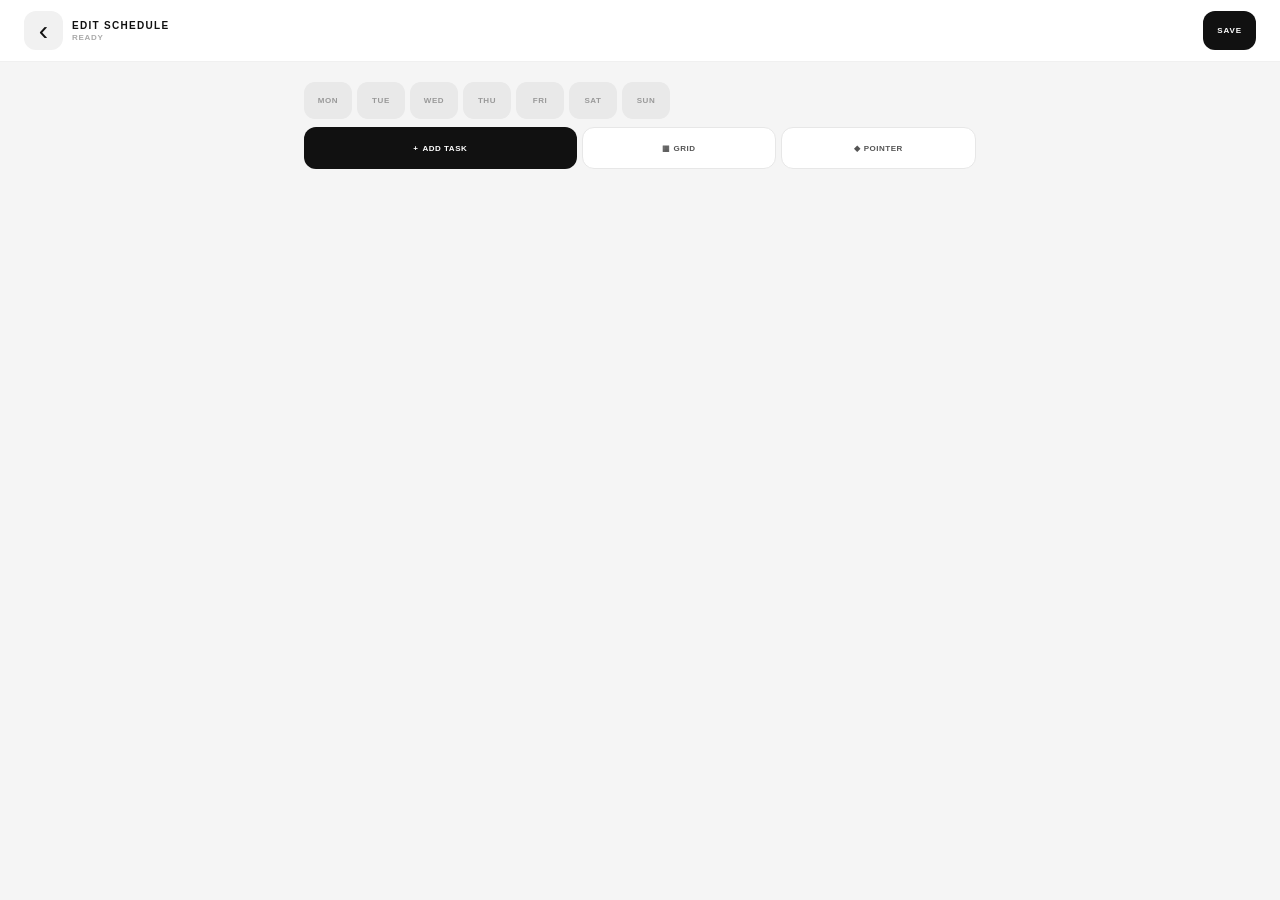
==== commit e61f8ce4: "Update editor.html" ====
--- a/editor.html
+++ b/editor.html
@@ -6,10 +6,13 @@
 
     <meta
         name="viewport"
-        content="width=device-width, initial-scale=1, viewport-fit=cover, maximum-scale=1"
+        content="width=device-width, initial-scale=1.0, viewport-fit=cover"
     >
 
-    <meta name="theme-color" content="#f5f5f5">
+    <meta
+        name="theme-color"
+        content="#f5f5f5"
+    >
 
     <title>Edit Schedule</title>
 
@@ -20,14 +23,28 @@
 
 <header class="editor-header">
 
-    <a href="index.html" class="back">‹</a>
+    <a href="index.html" class="back">
+        ‹
+    </a>
 
     <div class="header-info">
-        <div class="editor-title">EDIT SCHEDULE</div>
-        <div class="editor-subtitle" id="saveStatus">READY</div>
+        <div class="editor-title">
+            EDIT SCHEDULE
+        </div>
+
+        <div
+            class="editor-subtitle"
+            id="saveStatus"
+        >
+            READY
+        </div>
     </div>
 
-    <button id="saveButton" class="save-button">
+    <button
+        id="saveButton"
+        class="save-button"
+        type="button"
+    >
         SAVE
     </button>
 
@@ -40,13 +57,13 @@
 
     <nav class="day-tabs">
 
-        <button data-day="MONDAY">MON</button>
-        <button data-day="TUESDAY">TUE</button>
-        <button data-day="WEDNESDAY">WED</button>
-        <button data-day="THURSDAY">THU</button>
-        <button data-day="FRIDAY">FRI</button>
-        <button data-day="SATURDAY">SAT</button>
-        <button data-day="SUNDAY">SUN</button>
+        <button data-day="MONDAY" type="button">MON</button>
+        <button data-day="TUESDAY" type="button">TUE</button>
+        <button data-day="WEDNESDAY" type="button">WED</button>
+        <button data-day="THURSDAY" type="button">THU</button>
+        <button data-day="FRIDAY" type="button">FRI</button>
+        <button data-day="SATURDAY" type="button">SAT</button>
+        <button data-day="SUNDAY" type="button">SUN</button>
 
     </nav>
 
@@ -55,16 +72,30 @@
 
     <section class="global-tools">
 
-        <button id="addTask" class="add-button">
-            <span class="plus">＋</span>
-            ADD TASK
+        <button
+            id="addTask"
+            class="add-button"
+            type="button"
+        >
+            <b>+</b>
+            <span>ADD TASK</span>
         </button>
 
-        <button id="gridButton" class="tool-button">
+        <button
+            id="gridButton"
+            class="tool-button"
+            type="button"
+        >
+            <span class="tool-icon">▦</span>
             GRID
         </button>
 
-        <button id="pointerButton" class="tool-button">
+        <button
+            id="pointerButton"
+            class="tool-button"
+            type="button"
+        >
+            <span class="tool-icon">◆</span>
             POINTER
         </button>
 
@@ -73,80 +104,84 @@
 
     <!-- GRID -->
 
-    <section id="gridPanel" class="global-panel hidden">
-
-        <div class="panel-top">
+    <section
+        id="gridPanel"
+        class="global-panel hidden"
+    >
+
+        <div class="panel-heading">
 
             <div>
-                <div class="panel-title">Grid</div>
-                <div class="panel-subtitle">Schedule lines</div>
-            </div>
-
-            <button class="close-panel" data-close="gridPanel">
+                <strong>GRID</strong>
+                <span>schedule lines</span>
+            </div>
+
+            <button
+                class="panel-close"
+                data-close-panel="gridPanel"
+                type="button"
+            >
                 ×
             </button>
 
         </div>
 
 
-        <div class="live-preview grid-live-preview">
-
-            <div class="preview-time-column">
-                <span>08:00</span>
-                <span>09:00</span>
-                <span>10:00</span>
-            </div>
-
-            <div
-                class="grid-preview-area"
-                id="gridPreviewArea"
-            >
-
-                <div class="preview-example-task">
+        <div class="settings-preview grid-real-preview">
+
+            <div class="real-preview-time">
+                08:30
+            </div>
+
+            <div class="real-preview-task">
+                <span class="real-preview-icon"></span>
+                <span class="real-preview-name">
                     Morning routine
+                </span>
+            </div>
+
+            <div class="preview-line line-a"></div>
+            <div class="preview-line line-b"></div>
+            <div class="preview-vertical"></div>
+
+        </div>
+
+
+        <div class="grid-mode">
+
+            <button
+                type="button"
+                data-grid-mode="rows"
+            >
+                <span class="mode-preview rows-preview"></span>
+
+                <div>
+                    <b>ROWS</b>
+                    <small>lines between tasks</small>
                 </div>
-
-                <div class="preview-example-task second">
-                    Breakfast
+            </button>
+
+
+            <button
+                type="button"
+                data-grid-mode="grid"
+            >
+                <span class="mode-preview grid-preview-icon"></span>
+
+                <div>
+                    <b>GRID</b>
+                    <small>time + task separator</small>
                 </div>
-
-            </div>
-
-        </div>
-
-
-        <div class="setting-label">
-            LINES
-        </div>
-
-        <div class="segmented">
-
-            <button
-                class="grid-mode"
-                data-mode="rows"
-            >
-                ROWS
-            </button>
-
-            <button
-                class="grid-mode"
-                data-mode="grid"
-            >
-                GRID
-            </button>
-
-        </div>
-
-
-        <div class="setting-label">
-            THICKNESS
-        </div>
-
-        <div class="range-box">
-
-            <div class="range-head">
-                <span>Line weight</span>
-                <output id="gridThicknessValue">1</output>
+            </button>
+
+        </div>
+
+
+        <div class="grid-setting-row">
+
+            <div class="setting-info">
+                <b>LINE</b>
+                <span id="gridThicknessValue">1 px</span>
             </div>
 
             <input
@@ -160,15 +195,17 @@
         </div>
 
 
-        <div class="color-row">
-
-            <span>LINE COLOR</span>
-
-            <button
+        <div class="color-setting">
+
+            <span>COLOR</span>
+
+            <button
+                type="button"
                 class="color-trigger"
                 data-color-target="gridColor"
             >
-                <span class="color-dot" id="gridColorDot"></span>
+                <span class="color-circle"></span>
+                <span class="color-value">#E8E8E8</span>
             </button>
 
         </div>
@@ -178,183 +215,137 @@
 
     <!-- POINTER -->
 
-    <section id="pointerPanel" class="global-panel hidden">
-
-        <div class="panel-top">
+    <section
+        id="pointerPanel"
+        class="global-panel hidden"
+    >
+
+        <div class="panel-heading">
 
             <div>
-                <div class="panel-title">Pointer</div>
-                <div class="panel-subtitle">Current time indicator</div>
-            </div>
-
-            <button class="close-panel" data-close="pointerPanel">
+                <strong>POINTER</strong>
+                <span>current time indicator</span>
+            </div>
+
+            <button
+                class="panel-close"
+                data-close-panel="pointerPanel"
+                type="button"
+            >
                 ×
             </button>
 
         </div>
 
 
-        <div class="live-preview pointer-live-preview">
-
-            <div class="pointer-preview-icon" id="pointerPreviewIcon">
-                <img src="icons/1.png" alt="">
-            </div>
-
-            <div class="pointer-preview-copy">
-                <strong>14:00</strong>
-                <span>Current time</span>
-            </div>
-
-        </div>
-
-
-        <div class="setting-label">
-            ICON
-        </div>
-
-        <button
-            class="custom-select-button"
-            id="iconPickerButton"
-        >
-
-            <span id="selectedIconPreview">
-                <img src="icons/1.png" alt="">
-            </span>
-
-            <span>Select icon</span>
-
-            <b>⌄</b>
-
-        </button>
-
-
-        <div id="iconPicker" class="custom-popup hidden">
-
-            <div class="popup-title">
-                Choose pointer
-            </div>
-
-            <div class="icon-grid">
-
-                <button data-icon="1">
-                    <img src="icons/1.png" alt="">
+        <div class="settings-preview pointer-real-preview">
+
+            <div class="pointer-preview-icon"></div>
+
+            <div class="pointer-preview-time">
+                08:30
+            </div>
+
+            <div class="pointer-preview-task">
+                Morning routine
+            </div>
+
+        </div>
+
+
+        <div class="pointer-options">
+
+            <button
+                type="button"
+                id="iconPickerButton"
+                class="setting-big-button"
+            >
+                <span
+                    id="selectedIcon"
+                    class="icon-display"
+                ></span>
+
+                <span>
+                    <b>ICON</b>
+                    <small>choose pointer</small>
+                </span>
+
+                <i>›</i>
+            </button>
+
+
+            <div class="color-setting">
+
+                <span>COLOR</span>
+
+                <button
+                    type="button"
+                    class="color-trigger"
+                    data-color-target="pointerColor"
+                >
+                    <span class="color-circle"></span>
+                    <span class="color-value">#111111</span>
                 </button>
 
-                <button data-icon="2">
-                    <img src="icons/2.png" alt="">
-                </button>
-
-                <button data-icon="3">
-                    <img src="icons/3.png" alt="">
-                </button>
-
-                <button data-icon="4">
-                    <img src="icons/4.png" alt="">
-                </button>
-
-                <button data-icon="5">
-                    <img src="icons/5.png" alt="">
-                </button>
-
-                <button data-icon="6">
-                    <img src="icons/6.png" alt="">
-                </button>
-
-                <button data-icon="7">
-                    <img src="icons/7.png" alt="">
-                </button>
-
-                <button data-icon="8">
-                    <img src="icons/8.png" alt="">
-                </button>
-
-                <button data-icon="9">
-                    <img src="icons/9.png" alt="">
-                </button>
-
-                <button data-icon="10">
-                    <img src="icons/10.png" alt="">
-                </button>
-
-            </div>
-
-        </div>
-
-
-        <div class="two-controls">
-
-            <div class="range-box">
-
-                <div class="range-head">
-                    <span>SIZE</span>
-                    <output id="pointerSizeValue">28</output>
+            </div>
+
+
+            <div class="slider-setting">
+
+                <div>
+                    <b>SIZE</b>
+                    <output id="pointerSizeValue">24</output>
                 </div>
 
                 <input
                     id="pointerSize"
                     type="range"
                     min="12"
-                    max="70"
+                    max="48"
+                    step="1"
                 >
 
             </div>
 
-            <div class="color-row compact-color-row">
-
-                <span>COLOR</span>
-
-                <button
-                    class="color-trigger"
-                    data-color-target="pointerColor"
+        </div>
+
+
+        <div class="gradient-mini-toggle">
+
+            <label>
+
+                <input
+                    type="checkbox"
+                    id="pointerGradient"
                 >
-                    <span class="color-dot" id="pointerColorDot"></span>
-                </button>
-
-            </div>
-
-        </div>
-
-
-        <div class="gradient-row">
-
-            <label>
-                <input type="checkbox" id="pointerGradient">
-                <span>Gradient</span>
+
+                <span>GRADIENT</span>
+
             </label>
 
         </div>
 
 
         <div
-            id="pointerGradientBox"
-            class="gradient-box hidden"
-        >
-
-            <div class="gradient-color-item">
-
-                <span>START</span>
-
-                <button
-                    class="color-trigger"
-                    data-color-target="pointerGradientStart"
-                >
-                    <span class="color-dot" id="pointerGradientStartDot"></span>
-                </button>
-
-            </div>
-
-            <div class="gradient-color-item">
-
-                <span>END</span>
-
-                <button
-                    class="color-trigger"
-                    data-color-target="pointerGradientEnd"
-                >
-                    <span class="color-dot" id="pointerGradientEndDot"></span>
-                </button>
-
-            </div>
+            id="pointerGradientOptions"
+            class="gradient-mini-options hidden"
+        >
+
+            <button
+                class="color-trigger"
+                data-color-target="pointerGradientStart"
+            >
+                <span class="color-circle"></span>
+                <span class="color-value"></span>
+            </button>
+
+            <button
+                class="color-trigger"
+                data-color-target="pointerGradientEnd"
+            >
+                <span class="color-circle"></span>
+                <span class="color-value"></span>
+            </button>
 
         </div>
 
@@ -363,69 +354,82 @@
 
     <!-- TASKS -->
 
-    <section id="tasks"></section>
+    <section id="tasks" class="tasks"></section>
 
 </main>
 
 
 <!-- COLOR PICKER -->
 
-<div id="colorOverlay" class="overlay hidden">
-
-    <div class="picker-sheet">
-
-        <div class="picker-header">
+<div
+    id="colorModal"
+    class="modal hidden"
+>
+
+    <div class="modal-backdrop"></div>
+
+    <div class="color-modal">
+
+        <div class="modal-header">
 
             <div>
-                <strong>Color</strong>
-                <span>Choose a color</span>
-            </div>
-
-            <button id="closeColorPicker">
+                <b>COLOR</b>
+                <span>choose a color</span>
+            </div>
+
+            <button
+                id="closeColorModal"
+                type="button"
+            >
                 ×
             </button>
 
         </div>
 
 
-        <div class="color-section-title">
+        <div class="color-preview-large">
+            <span id="largeColorPreview"></span>
+
+            <div>
+                <b id="largeColorHex">#111111</b>
+                <small>selected color</small>
+            </div>
+        </div>
+
+
+        <div class="color-title">
             BASIC
         </div>
 
-        <div class="basic-colors">
-
-            <button data-preset="#111111"></button>
-            <button data-preset="#ffffff"></button>
-            <button data-preset="#8B8B8B"></button>
-            <button data-preset="#FF4ECD"></button>
-            <button data-preset="#7C5CFF"></button>
-            <button data-preset="#FF5C5C"></button>
-            <button data-preset="#FF9F43"></button>
-            <button data-preset="#FFD166"></button>
-            <button data-preset="#6BCB77"></button>
-            <button data-preset="#4D96FF"></button>
-            <button data-preset="#00C2A8"></button>
-            <button data-preset="#B86BFF"></button>
-
-        </div>
-
-
-        <div class="color-section-title recent-title">
+        <div
+            id="basicColors"
+            class="color-grid"
+        ></div>
+
+
+        <div class="color-title recent-title">
             RECENT
         </div>
 
-        <div id="recentColors" class="recent-colors"></div>
-
-
-        <button id="systemColorButton" class="system-color-button">
+        <div
+            id="recentColors"
+            class="color-grid"
+        ></div>
+
+
+        <button
+            id="systemColorButton"
+            class="system-color-button"
+            type="button"
+        >
             <span>＋</span>
-            Pick another color
+            PICK CUSTOM COLOR
         </button>
 
         <input
             id="systemColorInput"
             type="color"
-            class="real-color-input"
+            class="system-color-input"
         >
 
     </div>
@@ -435,32 +439,84 @@
 
 <!-- FONT PICKER -->
 
-<div id="fontOverlay" class="overlay hidden">
-
-    <div class="font-sheet">
-
-        <div class="picker-header">
+<div
+    id="fontModal"
+    class="modal hidden"
+>
+
+    <div class="modal-backdrop"></div>
+
+    <div class="font-modal">
+
+        <div class="modal-header">
 
             <div>
-                <strong>Font</strong>
-                <span>Choose typography</span>
-            </div>
-
-            <button id="closeFontPicker">
+                <b>FONT</b>
+                <span>choose typeface</span>
+            </div>
+
+            <button
+                id="closeFontModal"
+                type="button"
+            >
                 ×
             </button>
 
         </div>
 
 
-        <div id="fontList" class="font-list"></div>
+        <div
+            id="fontList"
+            class="font-list"
+        ></div>
 
     </div>
 
 </div>
 
 
-<script type="module" src="editor.js"></script>
+<!-- ICON PICKER -->
+
+<div
+    id="iconModal"
+    class="modal hidden"
+>
+
+    <div class="modal-backdrop"></div>
+
+    <div class="icon-modal">
+
+        <div class="modal-header">
+
+            <div>
+                <b>ICON</b>
+                <span>choose pointer icon</span>
+            </div>
+
+            <button
+                id="closeIconModal"
+                type="button"
+            >
+                ×
+            </button>
+
+        </div>
+
+
+        <div
+            id="iconList"
+            class="icon-list"
+        ></div>
+
+    </div>
+
+</div>
+
+
+<script
+    type="module"
+    src="editor.js"
+></script>
 
 </body>
 </html>
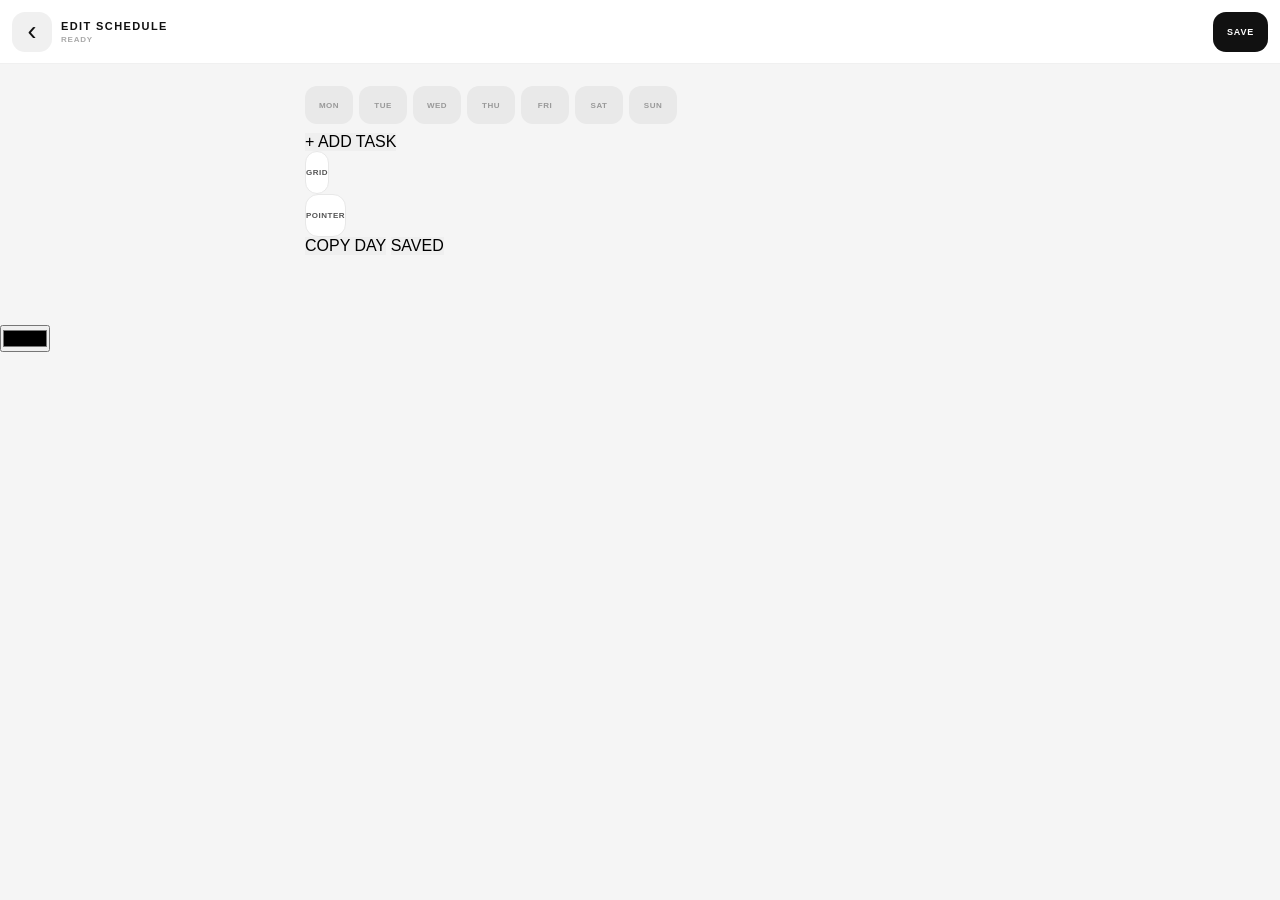
==== commit 19690bea: "Update editor.html" ====
--- a/editor.html
+++ b/editor.html
@@ -1,6 +1,5 @@
 <!DOCTYPE html>
-<html lang="en">
-
+<html lang="ru">
 <head>
     <meta charset="UTF-8">
 
@@ -9,21 +8,23 @@
         content="width=device-width, initial-scale=1.0, viewport-fit=cover"
     >
 
-    <meta
-        name="theme-color"
-        content="#f5f5f5"
-    >
-
     <title>Edit Schedule</title>
 
-    <link rel="stylesheet" href="editor.css">
+    <link
+        rel="stylesheet"
+        href="editor.css"
+    >
 </head>
 
 <body>
 
 <header class="editor-header">
 
-    <a href="index.html" class="back">
+    <a
+        href="index.html"
+        class="back"
+        aria-label="Назад"
+    >
         ‹
     </a>
 
@@ -55,7 +56,7 @@
 
     <!-- DAYS -->
 
-    <nav class="day-tabs">
+    <nav class="day-tabs" id="dayTabs">
 
         <button data-day="MONDAY" type="button">MON</button>
         <button data-day="TUESDAY" type="button">TUE</button>
@@ -68,17 +69,17 @@
     </nav>
 
 
-    <!-- TOOLS -->
-
-    <section class="global-tools">
+    <!-- MAIN TOOLS -->
+
+    <section class="top-tools">
 
         <button
             id="addTask"
-            class="add-button"
+            class="main-action"
             type="button"
         >
-            <b>+</b>
-            <span>ADD TASK</span>
+            <span class="button-plus">+</span>
+            ADD TASK
         </button>
 
         <button
@@ -86,7 +87,6 @@
             class="tool-button"
             type="button"
         >
-            <span class="tool-icon">▦</span>
             GRID
         </button>
 
@@ -95,25 +95,47 @@
             class="tool-button"
             type="button"
         >
-            <span class="tool-icon">◆</span>
             POINTER
         </button>
 
     </section>
 
 
-    <!-- GRID -->
+    <!-- EXTRA TOOLS -->
+
+    <section class="secondary-tools">
+
+        <button
+            id="copyDayButton"
+            class="secondary-button"
+            type="button"
+        >
+            COPY DAY
+        </button>
+
+        <button
+            id="presetsButton"
+            class="secondary-button"
+            type="button"
+        >
+            SAVED
+        </button>
+
+    </section>
+
+
+    <!-- GRID PANEL -->
 
     <section
         id="gridPanel"
-        class="global-panel hidden"
-    >
-
-        <div class="panel-heading">
+        class="global-panel collapsible hidden"
+    >
+
+        <div class="panel-top">
 
             <div>
-                <strong>GRID</strong>
-                <span>schedule lines</span>
+                <h2>Grid</h2>
+                <p>How your schedule is divided</p>
             </div>
 
             <button
@@ -127,104 +149,96 @@
         </div>
 
 
-        <div class="settings-preview grid-real-preview">
-
-            <div class="real-preview-time">
-                08:30
-            </div>
-
-            <div class="real-preview-task">
-                <span class="real-preview-icon"></span>
-                <span class="real-preview-name">
-                    Morning routine
-                </span>
-            </div>
-
-            <div class="preview-line line-a"></div>
-            <div class="preview-line line-b"></div>
-            <div class="preview-vertical"></div>
-
-        </div>
-
-
-        <div class="grid-mode">
-
-            <button
-                type="button"
-                data-grid-mode="rows"
-            >
-                <span class="mode-preview rows-preview"></span>
-
-                <div>
-                    <b>ROWS</b>
-                    <small>lines between tasks</small>
-                </div>
-            </button>
-
-
-            <button
-                type="button"
-                data-grid-mode="grid"
-            >
-                <span class="mode-preview grid-preview-icon"></span>
-
-                <div>
-                    <b>GRID</b>
-                    <small>time + task separator</small>
-                </div>
-            </button>
-
-        </div>
-
-
-        <div class="grid-setting-row">
-
-            <div class="setting-info">
-                <b>LINE</b>
-                <span id="gridThicknessValue">1 px</span>
+        <div
+            id="gridLivePreview"
+            class="schedule-mini-preview"
+        ></div>
+
+
+        <div class="setting-block">
+
+            <div class="setting-label">
+                STYLE
+            </div>
+
+            <div class="segmented-control">
+
+                <button
+                    data-grid-mode="rows"
+                    type="button"
+                >
+                    ROWS
+                </button>
+
+                <button
+                    data-grid-mode="grid"
+                    type="button"
+                >
+                    GRID
+                </button>
+
+                <button
+                    data-grid-mode="none"
+                    type="button"
+                >
+                    NONE
+                </button>
+
+            </div>
+
+        </div>
+
+
+        <div class="setting-block">
+
+            <div class="setting-row-title">
+                <span>THICKNESS</span>
+                <output id="gridThicknessValue">1</output>
             </div>
 
             <input
                 id="gridThickness"
                 type="range"
                 min="1"
-                max="3"
+                max="5"
                 step="1"
             >
 
         </div>
 
 
-        <div class="color-setting">
-
-            <span>COLOR</span>
-
-            <button
-                type="button"
-                class="color-trigger"
-                data-color-target="gridColor"
-            >
-                <span class="color-circle"></span>
-                <span class="color-value">#E8E8E8</span>
-            </button>
-
-        </div>
-
-    </section>
-
-
-    <!-- POINTER -->
+        <div class="setting-block">
+
+            <div class="setting-row-title">
+                <span>COLOR</span>
+            </div>
+
+            <button
+                id="gridColorButton"
+                class="color-button"
+                type="button"
+            >
+                <span id="gridColorSwatch"></span>
+                <span id="gridColorText">#E8E8E8</span>
+            </button>
+
+        </div>
+
+    </section>
+
+
+    <!-- POINTER PANEL -->
 
     <section
         id="pointerPanel"
-        class="global-panel hidden"
-    >
-
-        <div class="panel-heading">
+        class="global-panel collapsible hidden"
+    >
+
+        <div class="panel-top">
 
             <div>
-                <strong>POINTER</strong>
-                <span>current time indicator</span>
+                <h2>Pointer</h2>
+                <p>Current time indicator</p>
             </div>
 
             <button
@@ -238,114 +252,169 @@
         </div>
 
 
-        <div class="settings-preview pointer-real-preview">
-
-            <div class="pointer-preview-icon"></div>
-
-            <div class="pointer-preview-time">
-                08:30
-            </div>
-
-            <div class="pointer-preview-task">
-                Morning routine
-            </div>
-
-        </div>
-
-
-        <div class="pointer-options">
-
-            <button
-                type="button"
-                id="iconPickerButton"
-                class="setting-big-button"
-            >
-                <span
-                    id="selectedIcon"
-                    class="icon-display"
-                ></span>
-
-                <span>
-                    <b>ICON</b>
-                    <small>choose pointer</small>
-                </span>
-
-                <i>›</i>
-            </button>
-
-
-            <div class="color-setting">
-
+        <div
+            id="pointerLivePreview"
+            class="pointer-live-preview"
+        ></div>
+
+
+        <div class="setting-block">
+
+            <div class="setting-label">
+                ICON
+            </div>
+
+            <button
+                id="pointerIconButton"
+                class="selector-button"
+                type="button"
+            >
+                <span id="selectedPointerIcon"></span>
+                <span>CHANGE ICON</span>
+            </button>
+
+        </div>
+
+
+        <div class="setting-block">
+
+            <div class="setting-row-title">
+                <span>SIZE</span>
+                <output id="pointerSizeValue">28</output>
+            </div>
+
+            <input
+                id="pointerSize"
+                type="range"
+                min="10"
+                max="70"
+                step="1"
+            >
+
+        </div>
+
+
+        <div class="setting-block">
+
+            <div class="setting-row-title">
                 <span>COLOR</span>
-
-                <button
-                    type="button"
-                    class="color-trigger"
-                    data-color-target="pointerColor"
-                >
-                    <span class="color-circle"></span>
-                    <span class="color-value">#111111</span>
-                </button>
-
-            </div>
-
-
-            <div class="slider-setting">
-
-                <div>
-                    <b>SIZE</b>
-                    <output id="pointerSizeValue">24</output>
-                </div>
-
-                <input
-                    id="pointerSize"
-                    type="range"
-                    min="12"
-                    max="48"
-                    step="1"
-                >
-
-            </div>
-
-        </div>
-
-
-        <div class="gradient-mini-toggle">
-
-            <label>
-
-                <input
-                    type="checkbox"
-                    id="pointerGradient"
-                >
-
-                <span>GRADIENT</span>
-
-            </label>
+            </div>
+
+            <button
+                id="pointerColorButton"
+                class="color-button"
+                type="button"
+            >
+                <span id="pointerColorSwatch"></span>
+                <span id="pointerColorText"></span>
+            </button>
+
+        </div>
+
+    </section>
+
+
+    <!-- COPY DAY PANEL -->
+
+    <section
+        id="copyDayPanel"
+        class="global-panel collapsible hidden"
+    >
+
+        <div class="panel-top">
+
+            <div>
+                <h2>Copy day</h2>
+                <p>Replace another day's schedule</p>
+            </div>
+
+            <button
+                class="panel-close"
+                data-close-panel="copyDayPanel"
+                type="button"
+            >
+                ×
+            </button>
 
         </div>
 
 
         <div
-            id="pointerGradientOptions"
-            class="gradient-mini-options hidden"
-        >
-
-            <button
-                class="color-trigger"
-                data-color-target="pointerGradientStart"
-            >
-                <span class="color-circle"></span>
-                <span class="color-value"></span>
-            </button>
-
-            <button
-                class="color-trigger"
-                data-color-target="pointerGradientEnd"
-            >
-                <span class="color-circle"></span>
-                <span class="color-value"></span>
-            </button>
+            id="copyDayChoices"
+            class="day-choice-grid"
+        ></div>
+
+    </section>
+
+
+    <!-- SAVED PANEL -->
+
+    <section
+        id="presetsPanel"
+        class="global-panel collapsible hidden"
+    >
+
+        <div class="panel-top">
+
+            <div>
+                <h2>Saved schedules</h2>
+                <p>Save days and full weeks</p>
+            </div>
+
+            <button
+                class="panel-close"
+                data-close-panel="presetsPanel"
+                type="button"
+            >
+                ×
+            </button>
+
+        </div>
+
+
+        <div class="preset-actions">
+
+            <button
+                id="saveDayPreset"
+                type="button"
+            >
+                SAVE THIS DAY
+            </button>
+
+            <button
+                id="saveWeekPreset"
+                type="button"
+            >
+                SAVE FULL WEEK
+            </button>
+
+        </div>
+
+
+        <div class="preset-section">
+
+            <div class="setting-label">
+                DAY PRESETS
+            </div>
+
+            <div
+                id="dayPresetList"
+                class="preset-list"
+            ></div>
+
+        </div>
+
+
+        <div class="preset-section">
+
+            <div class="setting-label">
+                WEEK PRESETS
+            </div>
+
+            <div
+                id="weekPresetList"
+                class="preset-list"
+            ></div>
 
         </div>
 
@@ -354,163 +423,36 @@
 
     <!-- TASKS -->
 
-    <section id="tasks" class="tasks"></section>
+    <section
+        id="tasks"
+        class="tasks"
+    ></section>
 
 </main>
 
 
-<!-- COLOR PICKER -->
+<!-- CUSTOM MODAL -->
 
 <div
-    id="colorModal"
-    class="modal hidden"
+    id="modalOverlay"
+    class="modal-overlay hidden"
 >
 
-    <div class="modal-backdrop"></div>
-
-    <div class="color-modal">
-
-        <div class="modal-header">
-
-            <div>
-                <b>COLOR</b>
-                <span>choose a color</span>
-            </div>
-
-            <button
-                id="closeColorModal"
-                type="button"
-            >
-                ×
-            </button>
-
-        </div>
-
-
-        <div class="color-preview-large">
-            <span id="largeColorPreview"></span>
-
-            <div>
-                <b id="largeColorHex">#111111</b>
-                <small>selected color</small>
-            </div>
-        </div>
-
-
-        <div class="color-title">
-            BASIC
-        </div>
-
-        <div
-            id="basicColors"
-            class="color-grid"
-        ></div>
-
-
-        <div class="color-title recent-title">
-            RECENT
-        </div>
-
-        <div
-            id="recentColors"
-            class="color-grid"
-        ></div>
-
-
-        <button
-            id="systemColorButton"
-            class="system-color-button"
-            type="button"
-        >
-            <span>＋</span>
-            PICK CUSTOM COLOR
-        </button>
-
-        <input
-            id="systemColorInput"
-            type="color"
-            class="system-color-input"
-        >
-
-    </div>
+    <div
+        id="modalBox"
+        class="modal-box"
+    ></div>
 
 </div>
 
 
-<!-- FONT PICKER -->
-
-<div
-    id="fontModal"
-    class="modal hidden"
+<!-- HIDDEN NATIVE COLOR PICKER -->
+
+<input
+    id="nativeColorPicker"
+    type="color"
+    class="native-color-picker"
 >
-
-    <div class="modal-backdrop"></div>
-
-    <div class="font-modal">
-
-        <div class="modal-header">
-
-            <div>
-                <b>FONT</b>
-                <span>choose typeface</span>
-            </div>
-
-            <button
-                id="closeFontModal"
-                type="button"
-            >
-                ×
-            </button>
-
-        </div>
-
-
-        <div
-            id="fontList"
-            class="font-list"
-        ></div>
-
-    </div>
-
-</div>
-
-
-<!-- ICON PICKER -->
-
-<div
-    id="iconModal"
-    class="modal hidden"
->
-
-    <div class="modal-backdrop"></div>
-
-    <div class="icon-modal">
-
-        <div class="modal-header">
-
-            <div>
-                <b>ICON</b>
-                <span>choose pointer icon</span>
-            </div>
-
-            <button
-                id="closeIconModal"
-                type="button"
-            >
-                ×
-            </button>
-
-        </div>
-
-
-        <div
-            id="iconList"
-            class="icon-list"
-        ></div>
-
-    </div>
-
-</div>
 
 
 <script
--- a/editor.css
+++ b/editor.css
@@ -6,11 +6,12 @@
 }
 
 :root {
-    --black: #111111;
-    --muted: #929292;
-    --line: #e8e8e8;
+    --black: #111;
+    --muted: #999;
+    --line: #e9e9e9;
     --soft: #f5f5f5;
-    --white: #ffffff;
+    --white: #fff;
+    --red: #ff3b30;
 }
 
 html {
@@ -34,6 +35,7 @@
         sans-serif;
 
     -webkit-font-smoothing: antialiased;
+
     padding-bottom: env(safe-area-inset-bottom);
 }
 
@@ -52,14 +54,16 @@
 }
 
 
-/* HEADER */
+/* ===============================
+   HEADER
+================================ */
 
 .editor-header {
     position: sticky;
     top: 0;
-    z-index: 100;
-
-    min-height: 62px;
+    z-index: 1000;
+
+    min-height: 64px;
 
     padding:
         max(9px, env(safe-area-inset-top))
@@ -79,23 +83,21 @@
 }
 
 .back {
-    width: 39px;
-    height: 39px;
-    flex: 0 0 39px;
+    width: 40px;
+    height: 40px;
+    flex: 0 0 40px;
 
     display: flex;
     align-items: center;
     justify-content: center;
 
-    border-radius: 12px;
-
-    background: #f1f1f1;
+    border-radius: 13px;
+    background: #f0f0f0;
+
     color: #111;
-
     text-decoration: none;
 
-    font-size: 28px;
-    line-height: 1;
+    font-size: 27px;
 }
 
 .header-info {
@@ -103,63 +105,68 @@
 }
 
 .editor-title {
-    font-size: 10px;
+    font-size: 11px;
     font-weight: 850;
-    letter-spacing: 1.3px;
+    letter-spacing: 1.4px;
 }
 
 .editor-subtitle {
-    margin-top: 2px;
+    margin-top: 3px;
+
     font-size: 8px;
-    font-weight: 650;
-    letter-spacing: .7px;
+    font-weight: 700;
+    letter-spacing: .8px;
+
     color: #aaa;
 }
 
 .save-button {
     margin-left: auto;
 
-    height: 39px;
+    height: 40px;
     padding: 0 14px;
 
-    border-radius: 12px;
+    border-radius: 13px;
 
     background: #111;
-    color: white;
-
-    font-size: 8px;
+    color: #fff;
+
+    font-size: 9px;
     font-weight: 850;
-    letter-spacing: .9px;
-}
-
-
-/* MAIN */
+    letter-spacing: .8px;
+}
+
+
+/* ===============================
+   EDITOR
+================================ */
 
 .editor {
     width: 100%;
     max-width: 720px;
 
-    margin: 0 auto;
+    margin: auto;
 
     padding:
-        10px
-        10px
-        55px;
-}
-
-
-/* DAYS */
+        11px
+        11px
+        60px;
+}
+
+
+/* ===============================
+   DAYS
+================================ */
 
 .day-tabs {
     display: flex;
-    gap: 5px;
+    gap: 6px;
 
     overflow-x: auto;
 
-    margin-bottom: 8px;
+    margin-bottom: 9px;
 
     scrollbar-width: none;
-    -webkit-overflow-scrolling: touch;
 }
 
 .day-tabs::-webkit-scrollbar {
@@ -170,16 +177,25 @@
     flex: 0 0 auto;
 
     min-width: 48px;
-    height: 37px;
-
-    border-radius: 11px;
+    height: 38px;
+
+    border-radius: 12px;
 
     background: #e9e9e9;
     color: #999;
 
     font-size: 8px;
     font-weight: 850;
-    letter-spacing: .6px;
+    letter-spacing: .5px;
+
+    transition:
+        background .2s ease,
+        color .2s ease,
+        transform .15s ease;
+}
+
+.day-tabs button:active {
+    transform: scale(.96);
 }
 
 .day-tabs button.active {
@@ -188,46 +204,64 @@
 }
 
 
-/* TOOLS */
+/* ===============================
+   GLOBAL TOOLS
+================================ */
 
 .global-tools {
     display: grid;
-    grid-template-columns: 1.4fr 1fr 1fr;
-    gap: 5px;
-
-    margin-bottom: 8px;
+    grid-template-columns: 1.35fr 1fr 1fr;
+    gap: 6px;
+
+    margin-bottom: 9px;
 }
 
 .add-button,
 .tool-button {
-    height: 42px;
-
-    border-radius: 12px;
+    height: 43px;
+
+    border-radius: 13px;
 
     font-size: 8px;
     font-weight: 850;
     letter-spacing: .5px;
+
+    transition:
+        transform .15s ease,
+        background .2s ease,
+        color .2s ease;
+}
+
+.add-button:active,
+.tool-button:active {
+    transform: scale(.97);
 }
 
 .add-button {
     display: flex;
     align-items: center;
     justify-content: center;
-    gap: 4px;
+    gap: 6px;
 
     background: #111;
-    color: #fff;
-}
-
-.plus {
-    font-size: 16px;
+    color: white;
+}
+
+.add-button b {
+    font-size: 17px;
     line-height: 1;
 }
 
 .tool-button {
-    background: #fff;
+    display: flex;
+    align-items: center;
+    justify-content: center;
+    gap: 6px;
+
+    background: white;
     color: #555;
-    border: 1px solid #e7e7e7;
+
+    border: 1px solid #e8e8e8;
 }
 
 .tool-button.active {
@@ -236,26 +270,587 @@
     border-color: #111;
 }
 
-
-/* PANELS */
+.tool-icon {
+    font-size: 13px;
+}
+
+
+/* ===============================
+   PANELS
+================================ */
 
 .global-panel {
+    overflow: hidden;
+
     margin-bottom: 9px;
-
     padding: 11px;
 
+    border-radius: 17px;
+
     background: #fff;
-
     border: 1px solid #e7e7e7;
-    border-radius: 16px;
-
-    animation: panelIn .18s ease;
-}
-
-@keyframes panelIn {
+
+    animation: panelOpen .24s cubic-bezier(.2,.8,.2,1);
+}
+
+@keyframes panelOpen {
     from {
         opacity: 0;
-        transform: translateY(-5px);
+        transform: translateY(-7px) scale(.985);
+    }
+
+    to {
+        opacity: 1;
+        transform: translateY(0) scale(1);
+    }
+}
+
+.panel-heading {
+    display: flex;
+    align-items: center;
+    justify-content: space-between;
+
+    margin-bottom: 9px;
+}
+
+.panel-heading strong {
+    display: block;
+
+    font-size: 10px;
+    letter-spacing: .9px;
+}
+
+.panel-heading span {
+    display: block;
+
+    margin-top: 2px;
+
+    color: #aaa;
+
+    font-size: 7px;
+    font-weight: 650;
+}
+
+.panel-close {
+    width: 31px;
+    height: 31px;
+
+    border-radius: 10px;
+
+    background: #f1f1f1;
+    color: #777;
+
+    font-size: 20px;
+
+    transition:
+        transform .2s ease,
+        background .2s ease;
+}
+
+.panel-close:active {
+    transform: rotate(90deg) scale(.92);
+}
+
+
+/* ===============================
+   PREVIEWS
+================================ */
+
+.settings-preview {
+    position: relative;
+
+    height: 76px;
+
+    overflow: hidden;
+
+    margin-bottom: 9px;
+
+    border-radius: 13px;
+
+    background: #fafafa;
+    border: 1px solid #ededed;
+}
+
+
+/* GRID PREVIEW */
+
+.grid-real-preview {
+    display: grid;
+
+    grid-template-columns: 57px 1fr;
+
+    align-items: center;
+
+    padding: 0 10px;
+
+    overflow: hidden;
+}
+
+.real-preview-time {
+    position: relative;
+    z-index: 3;
+
+    font-size: 10px;
+    font-weight: 650;
+    color: #999;
+}
+
+.real-preview-task {
+    position: relative;
+    z-index: 3;
+
+    display: flex;
+    align-items: center;
+    gap: 8px;
+
+    min-width: 0;
+
+    font-size: 12px;
+    font-weight: 600;
+}
+
+.real-preview-icon {
+    width: 13px;
+    height: 13px;
+    flex: 0 0 13px;
+
+    background: #111;
+
+    mask-image: url("icons/1.png");
+    mask-size: contain;
+    mask-repeat: no-repeat;
+    mask-position: center;
+
+    -webkit-mask-image: url("icons/1.png");
+    -webkit-mask-size: contain;
+    -webkit-mask-repeat: no-repeat;
+    -webkit-mask-position: center;
+}
+
+.preview-line {
+    position: absolute;
+    left: 0;
+    right: 0;
+
+    height: 1px;
+
+    background: #e8e8e8;
+}
+
+.line-a {
+    top: 24px;
+}
+
+.line-b {
+    bottom: 24px;
+}
+
+.preview-vertical {
+    position: absolute;
+
+    left: 57px;
+    top: 0;
+    bottom: 0;
+
+    width: 1px;
+
+    background: #e8e8e8;
+}
+
+
+/* GRID MODES */
+
+.grid-mode {
+    display: grid;
+    grid-template-columns: 1fr 1fr;
+    gap: 6px;
+
+    margin-bottom: 7px;
+}
+
+.grid-mode button {
+    min-width: 0;
+
+    min-height: 52px;
+
+    padding: 8px;
+
+    display: flex;
+    align-items: center;
+    gap: 8px;
+
+    text-align: left;
+
+    border-radius: 12px;
+
+    background: #f7f7f7;
+    border: 1px solid transparent;
+
+    transition:
+        background .2s ease,
+        border .2s ease,
+        transform .15s ease;
+}
+
+.grid-mode button:active {
+    transform: scale(.98);
+}
+
+.grid-mode button.active {
+    background: #111;
+    color: #fff;
+}
+
+.grid-mode button b {
+    display: block;
+
+    font-size: 8px;
+    letter-spacing: .5px;
+}
+
+.grid-mode button small {
+    display: block;
+
+    margin-top: 3px;
+
+    font-size: 6px;
+    color: #999;
+}
+
+.grid-mode button.active small {
+    color: #aaa;
+}
+
+.mode-preview {
+    position: relative;
+
+    width: 35px;
+    height: 27px;
+    flex: 0 0 35px;
+
+    border: 1px solid currentColor;
+    border-radius: 5px;
+
+    opacity: .7;
+}
+
+.rows-preview::before,
+.rows-preview::after {
+    content: "";
+
+    position: absolute;
+
+    left: 3px;
+    right: 3px;
+
+    height: 1px;
+
+    background: currentColor;
+}
+
+.rows-preview::before {
+    top: 8px;
+}
+
+.rows-preview::after {
+    bottom: 8px;
+}
+
+.grid-preview-icon::before,
+.grid-preview-icon::after {
+    content: "";
+
+    position: absolute;
+
+    background: currentColor;
+}
+
+.grid-preview-icon::before {
+    left: 3px;
+    right: 3px;
+    top: 8px;
+
+    height: 1px;
+
+    box-shadow:
+        0 9px 0 currentColor;
+}
+
+.grid-preview-icon::after {
+    top: 3px;
+    bottom: 3px;
+    left: 16px;
+
+    width: 1px;
+}
+
+
+/* GRID THICKNESS */
+
+.grid-setting-row,
+.slider-setting {
+    padding: 9px 10px;
+
+    border-radius: 11px;
+
+    background: #f7f7f7;
+
+    margin-bottom: 7px;
+}
+
+.grid-setting-row > div,
+.slider-setting > div {
+    display: flex;
+    align-items: center;
+    justify-content: space-between;
+
+    margin-bottom: 5px;
+}
+
+.grid-setting-row b,
+.slider-setting b {
+    font-size: 7px;
+    letter-spacing: .6px;
+}
+
+.grid-setting-row span,
+.slider-setting output {
+    font-size: 7px;
+    color: #888;
+}
+
+
+/* ===============================
+   POINTER PREVIEW
+================================ */
+
+.pointer-real-preview {
+    display: flex;
+    align-items: center;
+
+    padding: 0 12px;
+
+    gap: 9px;
+}
+
+.pointer-preview-icon {
+    width: 27px;
+    height: 27px;
+
+    flex: 0 0 27px;
+
+    background: #111;
+
+    mask-size: contain;
+    mask-repeat: no-repeat;
+    mask-position: center;
+
+    -webkit-mask-size: contain;
+    -webkit-mask-repeat: no-repeat;
+    -webkit-mask-position: center;
+}
+
+.pointer-preview-time {
+    font-size: 10px;
+    font-weight: 700;
+    color: #999;
+}
+
+.pointer-preview-task {
+    font-size: 12px;
+    font-weight: 600;
+}
+
+
+/* ===============================
+   SETTINGS
+================================ */
+
+.setting-big-button {
+    width: 100%;
+
+    min-height: 48px;
+
+    padding: 7px 10px;
+
+    display: flex;
+    align-items: center;
+    gap: 9px;
+
+    border-radius: 12px;
+
+    background: #f7f7f7;
+
+    text-align: left;
+}
+
+.setting-big-button b {
+    display: block;
+
+    font-size: 8px;
+}
+
+.setting-big-button small {
+    display: block;
+
+    margin-top: 2px;
+
+    color: #999;
+
+    font-size: 7px;
+}
+
+.setting-big-button i {
+    margin-left: auto;
+
+    font-size: 19px;
+    font-style: normal;
+
+    color: #aaa;
+}
+
+.icon-display {
+    width: 28px;
+    height: 28px;
+
+    flex: 0 0 28px;
+
+    background: #111;
+
+    mask-size: contain;
+    mask-repeat: no-repeat;
+    mask-position: center;
+
+    -webkit-mask-size: contain;
+    -webkit-mask-repeat: no-repeat;
+    -webkit-mask-position: center;
+}
+
+
+/* ===============================
+   COLORS
+================================ */
+
+.color-setting {
+    min-height: 42px;
+
+    margin-top: 7px;
+    padding: 6px 8px;
+
+    display: flex;
+    align-items: center;
+    justify-content: space-between;
+
+    border-radius: 11px;
+
+    background: #f7f7f7;
+}
+
+.color-setting > span {
+    font-size: 7px;
+    font-weight: 800;
+    color: #999;
+}
+
+.color-trigger {
+    min-width: 110px;
+    height: 30px;
+
+    padding: 3px 7px;
+
+    display: flex;
+    align-items: center;
+    justify-content: flex-end;
+    gap: 6px;
+
+    border-radius: 9px;
+
+    background: #fff;
+
+    border: 1px solid #e9e9e9;
+
+    color: #555;
+
+    transition:
+        transform .15s ease,
+        border .2s ease;
+}
+
+.color-trigger:active {
+    transform: scale(.96);
+}
+
+.color-circle {
+    width: 20px;
+    height: 20px;
+
+    flex: 0 0 20px;
+
+    border-radius: 7px;
+
+    background: #111;
+
+    box-shadow:
+        inset 0 0 0 1px rgba(0,0,0,.08);
+}
+
+.color-value {
+    font-family: monospace;
+
+    font-size: 7px;
+    font-weight: 700;
+}
+
+
+/* ===============================
+   RANGE
+================================ */
+
+input[type="range"] {
+    width: 100%;
+    height: 18px;
+
+    accent-color: #111;
+}
+
+
+/* ===============================
+   POINTER GRADIENT
+================================ */
+
+.gradient-mini-toggle {
+    margin-top: 7px;
+    padding: 8px 10px;
+
+    border-radius: 11px;
+
+    background: #f7f7f7;
+}
+
+.gradient-mini-toggle label {
+    display: flex;
+    align-items: center;
+    gap: 7px;
+
+    font-size: 8px;
+    font-weight: 800;
+}
+
+.gradient-mini-options {
+    display: grid;
+    grid-template-columns: 1fr 1fr;
+
+    gap: 6px;
+
+    margin-top: 6px;
+
+    animation: smallOpen .2s ease;
+}
+
+@keyframes smallOpen {
+    from {
+        opacity: 0;
+        transform: translateY(-4px);
     }
 
     to {
@@ -264,1063 +859,836 @@
     }
 }
 
-.panel-top {
+.gradient-mini-options .color-trigger {
+    width: 100%;
+}
+
+
+/* ===============================
+   TASK CARD
+================================ */
+
+.task-card {
+    margin-bottom: 8px;
+
+    padding: 10px;
+
+    background: #fff;
+
+    border: 1px solid #e7e7e7;
+
+    border-radius: 16px;
+
+    box-shadow:
+        0 3px 16px rgba(0,0,0,.025);
+
+    transition:
+        transform .22s ease,
+        box-shadow .22s ease;
+}
+
+.task-card.open {
+    box-shadow:
+        0 8px 28px rgba(0,0,0,.06);
+}
+
+
+/* ===============================
+   TASK PREVIEW
+================================ */
+
+.task-preview {
+    min-height: 45px;
+
+    display: flex;
+    align-items: center;
+
+    gap: 8px;
+}
+
+
+/*
+    Это теперь не input.
+    Это настоящий preview.
+*/
+
+.task-time-preview {
+    flex: 0 0 auto;
+
+    display: flex;
+    align-items: center;
+
+    font-size: 11px;
+    font-weight: 600;
+
+    white-space: nowrap;
+}
+
+.task-text-preview {
+    min-width: 0;
+
+    flex: 1;
+
+    overflow: hidden;
+
+    white-space: nowrap;
+    text-overflow: ellipsis;
+
+    text-align: left;
+
+    border-radius: 9px;
+
+    transition:
+        transform .18s ease,
+        opacity .18s ease;
+}
+
+.task-preview-toggle {
+    width: 34px;
+    height: 34px;
+
+    flex: 0 0 34px;
+
+    border-radius: 10px;
+
+    background: #f1f1f1;
+
+    color: #777;
+
+    display: flex;
+    align-items: center;
+    justify-content: center;
+
+    font-size: 15px;
+
+    transition:
+        transform .2s ease,
+        background .2s ease;
+}
+
+.task-card.open .task-preview-toggle {
+    background: #111;
+    color: white;
+    transform: rotate(180deg);
+}
+
+
+/* ===============================
+   TASK SETTINGS
+================================ */
+
+.task-settings {
+    overflow: hidden;
+
+    max-height: 0;
+    opacity: 0;
+
+    transform: translateY(-5px);
+
+    transition:
+        max-height .32s cubic-bezier(.2,.8,.2,1),
+        opacity .2s ease,
+        transform .25s ease;
+}
+
+.task-card.open .task-settings {
+    max-height: 900px;
+
+    opacity: 1;
+
+    transform: translateY(0);
+
+    margin-top: 8px;
+}
+
+
+/* ===============================
+   SECTION
+================================ */
+
+.task-section {
+    padding-top: 8px;
+
+    border-top: 1px solid #f0f0f0;
+
+    margin-top: 8px;
+}
+
+.section-head {
     display: flex;
     align-items: center;
     justify-content: space-between;
 
-    margin-bottom: 9px;
-}
-
-.panel-title {
-    font-size: 11px;
+    margin-bottom: 6px;
+}
+
+.section-title {
+    font-size: 8px;
     font-weight: 850;
-}
-
-.panel-subtitle {
+    letter-spacing: .7px;
+    color: #999;
+}
+
+
+/* ===============================
+   TIME INPUT
+================================ */
+
+.time-editor {
+    width: 100%;
+    height: 42px;
+
+    padding: 0 11px;
+
+    border-radius: 11px;
+
+    border: 1px solid #e7e7e7;
+
+    background: #f8f8f8;
+
+    outline: none;
+
+    font-size: 16px;
+    font-weight: 700;
+
+    color: #111;
+}
+
+.time-controls {
+    display: grid;
+    grid-template-columns: 1fr 1fr 1fr;
+
+    gap: 6px;
+
+    margin-top: 6px;
+}
+
+
+/* ===============================
+   TEXT INPUT
+================================ */
+
+.text-editor {
+    width: 100%;
+
+    min-height: 42px;
+
+    padding: 10px 11px;
+
+    resize: none;
+
+    border-radius: 11px;
+
+    border: 1px solid #e7e7e7;
+
+    background: #f8f8f8;
+
+    outline: none;
+
+    font-size: 14px;
+
+    color: #111;
+}
+
+.text-controls {
+    display: grid;
+    grid-template-columns: 1fr 1fr 1fr;
+
+    gap: 6px;
+
+    margin-top: 6px;
+}
+
+
+/* ===============================
+   CONTROL
+================================ */
+
+.compact-control {
+    min-width: 0;
+
+    padding: 8px;
+
+    border-radius: 10px;
+
+    background: #f7f7f7;
+}
+
+.compact-control label {
+    display: flex;
+    align-items: center;
+    justify-content: space-between;
+
+    margin-bottom: 4px;
+
+    font-size: 7px;
+    font-weight: 800;
+
+    color: #999;
+}
+
+.compact-control output {
+    color: #777;
+}
+
+.compact-color {
+    width: 100%;
+    height: 28px;
+
+    padding: 0;
+
+    border-radius: 8px;
+
+    background: #fff;
+
+    border: 1px solid #e8e8e8;
+
+    display: flex;
+    align-items: center;
+    justify-content: center;
+}
+
+.compact-color .color-circle {
+    width: 18px;
+    height: 18px;
+}
+
+
+/* ===============================
+   FONT
+================================ */
+
+.font-button {
+    width: 100%;
+    height: 42px;
+
+    padding: 0 10px;
+
+    display: flex;
+    align-items: center;
+    justify-content: space-between;
+
+    border-radius: 11px;
+
+    background: #f7f7f7;
+
+    text-align: left;
+}
+
+.font-button-preview {
+    font-size: 13px;
+
+    white-space: nowrap;
+    overflow: hidden;
+    text-overflow: ellipsis;
+}
+
+.font-button-arrow {
+    color: #aaa;
+}
+
+
+/* ===============================
+   GRADIENT
+================================ */
+
+.gradient-box {
+    margin-top: 6px;
+
+    padding: 8px;
+
+    border-radius: 10px;
+
+    background: #f7f7f7;
+}
+
+.gradient-header {
+    display: flex;
+    align-items: center;
+    justify-content: space-between;
+}
+
+.gradient-header label {
+    display: flex;
+    align-items: center;
+    gap: 6px;
+
+    font-size: 7px;
+    font-weight: 850;
+}
+
+.gradient-colors {
+    display: grid;
+    grid-template-columns: 1fr 1fr;
+
+    gap: 6px;
+
+    margin-top: 7px;
+
+    animation: smallOpen .2s ease;
+}
+
+.gradient-colors .color-trigger {
+    width: 100%;
+}
+
+
+/* ===============================
+   ACTIONS
+================================ */
+
+.task-actions {
+    display: flex;
+    align-items: center;
+    justify-content: space-between;
+
+    margin-top: 9px;
+    padding-top: 8px;
+
+    border-top: 1px solid #f0f0f0;
+}
+
+.duplicate-button,
+.delete-button {
+    height: 34px;
+
+    padding: 0 12px;
+
+    border-radius: 10px;
+
+    font-size: 7px;
+    font-weight: 850;
+    letter-spacing: .4px;
+}
+
+.duplicate-button {
+    background: #f1f1f1;
+    color: #555;
+}
+
+.delete-button {
+    background: #fff0ef;
+    color: #ff3b30;
+}
+
+
+/* ===============================
+   EMPTY
+================================ */
+
+.empty {
+    padding: 55px 15px;
+
+    text-align: center;
+
+    color: #aaa;
+
+    font-size: 9px;
+    font-weight: 700;
+}
+
+
+/* ===============================
+   MODALS
+================================ */
+
+.modal {
+    position: fixed;
+    inset: 0;
+
+    z-index: 5000;
+
+    display: flex;
+    align-items: flex-end;
+
+    padding:
+        0
+        8px
+        max(8px, env(safe-area-inset-bottom));
+}
+
+.modal-backdrop {
+    position: absolute;
+    inset: 0;
+
+    background: rgba(0,0,0,.25);
+
+    backdrop-filter: blur(5px);
+    -webkit-backdrop-filter: blur(5px);
+
+    animation: fadeIn .2s ease;
+}
+
+@keyframes fadeIn {
+    from {
+        opacity: 0;
+    }
+
+    to {
+        opacity: 1;
+    }
+}
+
+.color-modal,
+.font-modal,
+.icon-modal {
+    position: relative;
+    z-index: 2;
+
+    width: 100%;
+    max-height: 82vh;
+
+    overflow-y: auto;
+
+    padding: 12px;
+
+    border-radius: 22px 22px 16px 16px;
+
+    background: #fff;
+
+    box-shadow:
+        0 15px 50px rgba(0,0,0,.15);
+
+    animation: modalUp .25s cubic-bezier(.2,.8,.2,1);
+}
+
+@keyframes modalUp {
+    from {
+        opacity: 0;
+        transform: translateY(35px);
+    }
+
+    to {
+        opacity: 1;
+        transform: translateY(0);
+    }
+}
+
+.modal-header {
+    display: flex;
+    align-items: center;
+    justify-content: space-between;
+
+    margin-bottom: 12px;
+}
+
+.modal-header b {
+    display: block;
+
+    font-size: 10px;
+    letter-spacing: .8px;
+}
+
+.modal-header span {
+    display: block;
+
     margin-top: 2px;
 
+    color: #aaa;
+
     font-size: 7px;
-    color: #aaa;
-    font-weight: 650;
-}
-
-.close-panel {
+}
+
+.modal-header button {
     width: 31px;
     height: 31px;
 
-    border-radius: 9px;
-
-    background: #f2f2f2;
+    border-radius: 10px;
+
+    background: #f1f1f1;
+
     color: #777;
 
-    font-size: 19px;
-}
-
-
-/* PREVIEWS */
-
-.live-preview {
-    border: 1px solid #ededed;
-    background: #fafafa;
+    font-size: 20px;
+}
+
+
+/* ===============================
+   COLOR MODAL
+================================ */
+
+.color-preview-large {
+    display: flex;
+    align-items: center;
+    gap: 10px;
+
+    padding: 9px;
+
+    border-radius: 13px;
+
+    background: #f7f7f7;
+
+    margin-bottom: 12px;
+}
+
+.color-preview-large > span {
+    width: 42px;
+    height: 42px;
+
+    flex: 0 0 42px;
+
     border-radius: 12px;
 
-    overflow: hidden;
-}
-
-.grid-live-preview {
-    height: 118px;
-
-    display: flex;
-}
-
-.preview-time-column {
-    width: 55px;
-    flex: 0 0 55px;
-
-    padding-top: 14px;
-
-    display: flex;
-    flex-direction: column;
-    gap: 27px;
-
-    text-align: center;
+    box-shadow:
+        inset 0 0 0 1px rgba(0,0,0,.08);
+}
+
+.color-preview-large b {
+    display: block;
+
+    font-family: monospace;
+
+    font-size: 11px;
+}
+
+.color-preview-large small {
+    display: block;
+
+    margin-top: 2px;
 
     color: #aaa;
 
     font-size: 7px;
-    font-weight: 700;
-}
-
-.grid-preview-area {
-    position: relative;
-    flex: 1;
-
-    background-image:
-        linear-gradient(
-            to bottom,
-            var(--grid-color, #e5e5e5) var(--grid-weight, 1px),
-            transparent var(--grid-weight, 1px)
-        );
-
-    background-size: 100% 38px;
-}
-
-.grid-preview-area.mode-grid {
-    background-image:
-        linear-gradient(
-            to bottom,
-            var(--grid-color, #e5e5e5) var(--grid-weight, 1px),
-            transparent var(--grid-weight, 1px)
-        ),
-        linear-gradient(
-            to right,
-            var(--grid-color, #e5e5e5) var(--grid-weight, 1px),
-            transparent var(--grid-weight, 1px)
-        );
-
-    background-size: 100% 38px, 72px 100%;
-}
-
-.preview-example-task {
-    position: absolute;
-
-    top: 9px;
-    left: 12px;
-
-    padding: 6px 9px;
-
-    border-radius: 8px;
-
-    background: #111;
-    color: #fff;
-
-    font-size: 9px;
-    font-weight: 650;
-}
-
-.preview-example-task.second {
-    top: 55px;
-    left: 55px;
-
-    background: #e7e7e7;
-    color: #222;
-}
-
-.pointer-live-preview {
-    min-height: 76px;
-
-    display: flex;
-    align-items: center;
-
-    padding: 12px 15px;
-
-    gap: 12px;
-}
-
-.pointer-preview-icon {
-    width: 48px;
-    height: 48px;
-
-    display: flex;
-    align-items: center;
-    justify-content: center;
-
-    flex: 0 0 48px;
-}
-
-.pointer-preview-icon img {
-    max-width: 100%;
-    max-height: 100%;
-    object-fit: contain;
-}
-
-.pointer-preview-copy {
-    display: flex;
-    flex-direction: column;
-    gap: 2px;
-}
-
-.pointer-preview-copy strong {
-    font-size: 14px;
-}
-
-.pointer-preview-copy span {
-    font-size: 8px;
+}
+
+.color-title {
+    margin: 10px 2px 6px;
+
     color: #aaa;
-}
-
-
-/* SETTINGS */
-
-.setting-label {
-    margin-top: 10px;
-    margin-bottom: 5px;
 
     font-size: 7px;
     font-weight: 850;
     letter-spacing: .8px;
+}
+
+.color-grid {
+    display: grid;
+    grid-template-columns: repeat(8, 1fr);
+
+    gap: 6px;
+}
+
+.color-swatch {
+    width: 100%;
+    aspect-ratio: 1;
+
+    border-radius: 9px;
+
+    border: 1px solid rgba(0,0,0,.06);
+
+    transition:
+        transform .15s ease,
+        box-shadow .15s ease;
+}
+
+.color-swatch:active {
+    transform: scale(.88);
+}
+
+.color-swatch.selected {
+    box-shadow:
+        0 0 0 2px #fff,
+        0 0 0 3px #111;
+}
+
+.system-color-button {
+    width: 100%;
+    height: 42px;
+
+    margin-top: 12px;
+
+    border-radius: 11px;
+
+    background: #111;
+    color: #fff;
+
+    font-size: 8px;
+    font-weight: 850;
+}
+
+.system-color-button span {
+    margin-right: 4px;
+    font-size: 13px;
+}
+
+.system-color-input {
+    position: absolute;
+
+    width: 1px;
+    height: 1px;
+
+    opacity: 0;
+    pointer-events: none;
+}
+
+
+/* ===============================
+   FONT MODAL
+================================ */
+
+.font-list {
+    display: flex;
+    flex-direction: column;
+    gap: 5px;
+}
+
+.font-option {
+    min-height: 48px;
+
+    padding: 7px 10px;
+
+    display: flex;
+    align-items: center;
+    justify-content: space-between;
+
+    border-radius: 11px;
+
+    background: #f7f7f7;
+
+    text-align: left;
+
+    transition:
+        background .18s ease,
+        transform .15s ease;
+}
+
+.font-option:active {
+    transform: scale(.98);
+}
+
+.font-option.selected {
+    background: #111;
+    color: white;
+}
+
+.font-option-name {
+    font-size: 15px;
+}
+
+.font-option-label {
     color: #999;
-}
-
-.segmented {
-    display: grid;
-    grid-template-columns: 1fr 1fr;
-
-    gap: 4px;
-
-    padding: 3px;
-
-    border-radius: 10px;
-
-    background: #f2f2f2;
-}
-
-.segmented button {
-    height: 32px;
-
-    border-radius: 8px;
-
-    background: transparent;
-    color: #999;
-
-    font-size: 7px;
-    font-weight: 850;
-}
-
-.segmented button.active {
-    background: #fff;
-    color: #111;
-
-    box-shadow: 0 1px 5px rgba(0,0,0,.06);
-}
-
-.range-box {
-    padding: 9px 10px;
-
-    border-radius: 10px;
-
-    background: #f7f7f7;
-}
-
-.range-head {
-    display: flex;
-    justify-content: space-between;
-    align-items: center;
-
-    margin-bottom: 5px;
-
-    font-size: 7px;
-    color: #888;
-    font-weight: 750;
-}
-
-.range-head output {
-    color: #555;
-    font-weight: 800;
-}
-
-input[type="range"] {
-    display: block;
-    width: 100%;
-    height: 18px;
-
-    accent-color: #111;
-}
-
-.color-row {
-    min-height: 40px;
-
-    display: flex;
-    align-items: center;
-    justify-content: space-between;
-
-    margin-top: 6px;
-
-    padding: 5px 7px 5px 10px;
-
-    border-radius: 10px;
-
-    background: #f7f7f7;
-
-    color: #888;
-
     font-size: 7px;
     font-weight: 800;
 }
 
-.color-trigger {
-    width: 29px;
-    height: 29px;
-
-    padding: 3px;
-
-    border-radius: 9px;
-
-    background: #fff;
-
-    box-shadow:
-        inset 0 0 0 1px #e2e2e2,
-        0 1px 3px rgba(0,0,0,.04);
-}
-
-.color-dot {
-    display: block;
-
-    width: 100%;
-    height: 100%;
-
-    border-radius: 6px;
-}
-
-.two-controls {
-    display: grid;
-    grid-template-columns: 1fr 100px;
-
-    gap: 6px;
-
-    margin-top: 6px;
-}
-
-.compact-color-row {
-    margin-top: 0;
-}
-
-.gradient-row {
-    margin-top: 6px;
-
-    padding: 9px 10px;
-
-    border-radius: 10px;
-
-    background: #f7f7f7;
-}
-
-.gradient-row label {
-    display: flex;
-    align-items: center;
-    gap: 7px;
-
-    font-size: 8px;
-    font-weight: 750;
-}
-
-.gradient-row input {
-    accent-color: #111;
-}
-
-.gradient-box {
-    display: grid;
-    grid-template-columns: 1fr 1fr;
-    gap: 6px;
-
-    margin-top: 6px;
-
-    padding: 7px;
-
-    border-radius: 10px;
-
-    background: #f7f7f7;
-
-    animation: panelIn .15s ease;
-}
-
-.gradient-color-item {
-    display: flex;
-    align-items: center;
-    justify-content: space-between;
-
-    padding: 5px 6px;
-
-    background: #fff;
-
-    border-radius: 8px;
-
-    color: #999;
-
-    font-size: 6px;
-    font-weight: 850;
-}
-
-
-/* CUSTOM SELECT */
-
-.custom-select-button {
-    width: 100%;
-    height: 42px;
-
-    display: grid;
-    grid-template-columns: 34px 1fr auto;
-    align-items: center;
-
-    gap: 8px;
-
-    padding: 4px 9px;
-
-    border-radius: 11px;
-
-    background: #f7f7f7;
-
-    color: #333;
-
-    text-align: left;
-
-    font-size: 8px;
-    font-weight: 750;
-}
-
-.custom-select-button > span:first-child {
-    width: 31px;
-    height: 31px;
-
-    display: flex;
-    align-items: center;
-    justify-content: center;
-}
-
-.custom-select-button img {
-    width: 26px;
-    height: 26px;
-    object-fit: contain;
-}
-
-.custom-select-button b {
+.font-option.selected .font-option-label {
     color: #aaa;
-    font-size: 15px;
-}
-
-
-/* ICON PICKER */
-
-.custom-popup {
-    margin-top: 5px;
-
-    padding: 9px;
-
-    border-radius: 12px;
-
-    background: #f7f7f7;
-
-    animation: panelIn .15s ease;
-}
-
-.popup-title {
-    margin: 1px 2px 8px;
-
-    font-size: 7px;
-    color: #999;
-    font-weight: 850;
-    letter-spacing: .7px;
-}
-
-.icon-grid {
+}
+
+
+/* ===============================
+   ICON MODAL
+================================ */
+
+.icon-list {
     display: grid;
     grid-template-columns: repeat(5, 1fr);
-    gap: 5px;
-}
-
-.icon-grid button {
+    gap: 7px;
+}
+
+.icon-option {
     aspect-ratio: 1;
 
     display: flex;
     align-items: center;
     justify-content: center;
 
-    border-radius: 10px;
-
+    border-radius: 13px;
+
+    background: #f7f7f7;
+
+    transition:
+        transform .15s ease,
+        background .18s ease;
+}
+
+.icon-option:active {
+    transform: scale(.92);
+}
+
+.icon-option.selected {
+    background: #111;
+}
+
+.icon-option-shape {
+    width: 30px;
+    height: 30px;
+
+    background: #111;
+
+    mask-size: contain;
+    mask-repeat: no-repeat;
+    mask-position: center;
+
+    -webkit-mask-size: contain;
+    -webkit-mask-repeat: no-repeat;
+    -webkit-mask-position: center;
+}
+
+.icon-option.selected .icon-option-shape {
     background: #fff;
-
-    border: 1px solid #ededed;
-}
-
-.icon-grid button.active {
-    background: #111;
-    border-color: #111;
-
-    box-shadow:
-        0 0 0 2px #111;
-}
-
-.icon-grid img {
-    width: 42px;
-    height: 42px;
-
-    max-width: 70%;
-    max-height: 70%;
-
-    object-fit: contain;
-}
-
-
-/* TASK CARD */
-
-.task-card {
-    margin-bottom: 7px;
-
-    padding: 9px;
-
-    background: #fff;
-
-    border: 1px solid #e8e8e8;
-    border-radius: 15px;
-
-    box-shadow:
-        0 2px 12px rgba(0,0,0,.025);
-}
-
-.task-card.open {
-    border-color: #dcdcdc;
-}
-
-
-/* TASK PREVIEW */
-
-.task-preview {
-    min-height: 48px;
-
-    display: grid;
-    grid-template-columns: 58px minmax(0, 1fr) 34px;
-
-    gap: 7px;
-
-    align-items: center;
-}
-
-.task-preview-time {
-    min-height: 36px;
-
-    display: flex;
-    align-items: center;
-    justify-content: center;
-
-    padding: 5px;
-
-    border-radius: 9px;
-
-    background: #f5f5f5;
-
-    color: #999;
-
-    font-size: 10px;
-    font-weight: 700;
-}
-
-.task-preview-text {
-    min-width: 0;
-
-    min-height: 36px;
-
-    display: flex;
-    align-items: center;
-
-    padding: 5px 8px;
-
-    border-radius: 9px;
-
-    background: transparent;
-
-    color: #111;
-
-    text-align: left;
-
-    font-size: 13px;
-    font-weight: 550;
-
-    white-space: nowrap;
-    overflow: hidden;
-    text-overflow: ellipsis;
-}
-
-.expand-task {
-    width: 34px;
-    height: 36px;
-
-    border-radius: 9px;
-
-    background: #f3f3f3;
-
-    color: #777;
-
-    font-size: 13px;
-}
-
-.task-card.open .expand-task {
-    background: #111;
-    color: #fff;
-    transform: rotate(180deg);
-}
-
-
-/* TASK BODY */
-
-.task-body {
-    margin-top: 7px;
-
-    padding-top: 8px;
-
-    border-top: 1px solid #f0f0f0;
-
-    animation: panelIn .15s ease;
-}
-
-.editor-section {
-    margin-bottom: 7px;
-
-    padding: 8px;
-
-    border-radius: 11px;
-
-    background: #f7f7f7;
-}
-
-.editor-section:last-child {
-    margin-bottom: 0;
-}
-
-.section-header {
-    display: flex;
-    align-items: center;
-    justify-content: space-between;
-
-    margin-bottom: 6px;
-}
-
-.section-name {
-    font-size: 7px;
-    font-weight: 850;
-    letter-spacing: .8px;
-    color: #888;
-}
-
-
-/* TIME INPUT */
-
-.task-time-input {
-    width: 100%;
-    height: 38px;
-
-    padding: 0 9px;
-
-    border: 0;
-    outline: none;
-
-    border-radius: 9px;
-
-    background: #fff;
-
-    font-size: 13px;
-    font-weight: 700;
-}
-
-
-/* TEXT INPUT */
-
-.task-text-input {
-    width: 100%;
-    min-height: 42px;
-
-    resize: none;
-
-    padding: 10px;
-
-    border: 0;
-    outline: none;
-
-    border-radius: 9px;
-
-    background: #fff;
-
-    font-size: 13px;
-    font-weight: 600;
-
-    color: #111;
-}
-
-
-/* CONTROL GRID */
-
-.control-grid {
-    display: grid;
-    grid-template-columns: repeat(3, 1fr);
-
-    gap: 5px;
-}
-
-.control {
-    min-width: 0;
-
-    padding: 7px;
-
-    border-radius: 9px;
-
-    background: #fff;
-}
-
-.control-label {
-    display: flex;
-    justify-content: space-between;
-
-    margin-bottom: 3px;
-
-    font-size: 6px;
-    font-weight: 850;
-    color: #999;
-}
-
-.control-label output {
-    color: #555;
-}
-
-
-/* FONT BUTTON */
-
-.font-button {
-    width: 100%;
-    height: 31px;
-
-    padding: 0 7px;
-
-    border-radius: 7px;
-
-    background: #f4f4f4;
-
-    color: #222;
-
-    overflow: hidden;
-    white-space: nowrap;
-    text-overflow: ellipsis;
-
-    text-align: left;
-
-    font-size: 9px;
-}
-
-
-/* GRADIENT */
-
-.gradient-toggle {
-    margin-top: 5px;
-
-    display: flex;
-    align-items: center;
-    justify-content: space-between;
-
-    min-height: 34px;
-
-    padding: 0 8px;
-
-    border-radius: 8px;
-
-    background: #fff;
-
-    font-size: 7px;
-    font-weight: 800;
-}
-
-.gradient-toggle label {
-    display: flex;
-    align-items: center;
-    gap: 6px;
-}
-
-.gradient-toggle input {
-    accent-color: #111;
-}
-
-.gradient-settings {
-    display: grid;
-    grid-template-columns: 1fr 1fr;
-
-    gap: 5px;
-
-    margin-top: 5px;
-
-    animation: panelIn .12s ease;
-}
-
-.gradient-settings button {
-    height: 34px;
-
-    border-radius: 8px;
-
-    background: #fff;
-}
-
-
-/* BOTTOM ACTIONS */
-
-.task-actions {
-    display: flex;
-    justify-content: flex-end;
-    gap: 5px;
-
-    margin-top: 7px;
-}
-
-.action-button {
-    height: 31px;
-
-    padding: 0 11px;
-
-    border-radius: 8px;
-
-    background: #f1f1f1;
-
-    color: #777;
-
-    font-size: 7px;
-    font-weight: 850;
-    letter-spacing: .4px;
-}
-
-.action-button.delete {
-    color: #c15c5c;
-}
-
-.action-button:active,
-.expand-task:active,
-.color-trigger:active,
-.custom-select-button:active {
-    transform: scale(.97);
-}
-
-
-/* EMPTY */
-
-.empty {
-    padding: 50px 10px;
-
-    text-align: center;
-
-    color: #aaa;
-
-    font-size: 9px;
-    font-weight: 700;
-}
-
-
-/* OVERLAYS */
-
-.overlay {
-    position: fixed;
-    z-index: 500;
-
-    inset: 0;
-
-    display: flex;
-    align-items: flex-end;
-
-    background: rgba(0,0,0,.18);
-
-    backdrop-filter: blur(5px);
-    -webkit-backdrop-filter: blur(5px);
-
-    animation: overlayIn .15s ease;
-}
-
-@keyframes overlayIn {
-    from {
-        opacity: 0;
+}
+
+
+/* ===============================
+   MOBILE
+================================ */
+
+@media (max-width: 390px) {
+
+    .editor {
+        padding-left: 8px;
+        padding-right: 8px;
     }
 
-    to {
-        opacity: 1;
+    .global-tools {
+        grid-template-columns: 1.2fr 1fr 1fr;
     }
-}
-
-.picker-sheet,
-.font-sheet {
-    width: 100%;
-
-    max-height: min(78vh, 620px);
-
-    padding:
-        13px
-        13px
-        calc(13px + env(safe-area-inset-bottom));
-
-    background: #fff;
-
-    border-radius: 20px 20px 0 0;
-
-    overflow-y: auto;
-
-    animation: sheetIn .2s ease;
-}
-
-@keyframes sheetIn {
-    from {
-        transform: translateY(25px);
+
+    .time-controls,
+    .text-controls {
+        grid-template-columns: 1fr 1fr;
     }
 
-    to {
-        transform: translateY(0);
+    .time-controls .compact-control:last-child,
+    .text-controls .compact-control:last-child {
+        grid-column: 1 / -1;
     }
-}
-
-.picker-header {
-    display: flex;
-    align-items: center;
-    justify-content: space-between;
-
-    margin-bottom: 14px;
-}
-
-.picker-header strong {
-    display: block;
-
-    font-size: 15px;
-    font-weight: 850;
-}
-
-.picker-header span {
-    display: block;
-
-    margin-top: 2px;
-
-    font-size: 8px;
-    color: #aaa;
-}
-
-.picker-header button {
-    width: 32px;
-    height: 32px;
-
-    border-radius: 10px;
-
-    background: #f1f1f1;
-
-    color: #777;
-
-    font-size: 19px;
-}
-
-
-/* COLORS */
-
-.color-section-title {
-    margin-bottom: 7px;
-
-    font-size: 7px;
-    font-weight: 850;
-    color: #999;
-    letter-spacing: .8px;
-}
-
-.basic-colors,
-.recent-colors {
-    display: grid;
-    grid-template-columns: repeat(6, 1fr);
-    gap: 7px;
-}
-
-.basic-colors button,
-.recent-colors button {
-    width: 100%;
-    aspect-ratio: 1;
-
-    border-radius: 10px;
-
-    border: 2px solid #fff;
-
-    box-shadow:
-        0 0 0 1px #e5e5e5;
-}
-
-.basic-colors button:active,
-.recent-colors button:active {
-    transform: scale(.92);
-}
-
-.recent-title {
-    margin-top: 14px;
-}
-
-.system-color-button {
-    width: 100%;
-    height: 40px;
-
-    margin-top: 13px;
-
-    border-radius: 10px;
-
-    background: #f3f3f3;
-
-    color: #555;
-
-    font-size: 8px;
-    font-weight: 800;
-}
-
-.system-color-button span {
-    font-size: 15px;
-    vertical-align: -1px;
-}
-
-.real-color-input {
-    position: absolute;
-
-    width: 1px;
-    height: 1px;
-
-    opacity: 0;
-    pointer-events: none;
-}
-
-
-/* FONTS */
-
-.font-list {
-    display: flex;
-    flex-direction: column;
-    gap: 5px;
-}
-
-.font-option {
-    min-height: 54px;
-
-    display: flex;
-    align-items: center;
-
-    padding: 8px 11px;
-
-    border-radius: 11px;
-
-    background: #f7f7f7;
-
-    text-align: left;
-
-    color: #222;
-}
-
-.font-option.active {
-    background: #111;
-    color: #fff;
-}
-
-.font-option-preview {
-    font-size: 17px;
-}
-
-.font-option-name {
-    margin-left: auto;
-
-    font-size: 7px;
-    font-family: -apple-system, BlinkMacSystemFont, sans-serif;
-
-    opacity: .55;
-}
-
-
-/* DESKTOP */
+
+    .color-grid {
+        gap: 5px;
+    }
+
+}
+
+
+/* ===============================
+   DESKTOP
+================================ */
 
 @media (min-width: 700px) {
 
     .editor {
-        padding: 20px 24px 70px;
+        padding:
+            22px
+            25px
+            70px;
     }
 
-    .editor-header {
-        padding-left: calc(24px + env(safe-area-inset-left));
-        padding-right: calc(24px + env(safe-area-inset-right));
+    .task-card {
+        padding: 12px;
     }
 
-    .task-preview {
-        grid-template-columns: 75px minmax(0, 1fr) 38px;
+    .modal {
+        align-items: center;
+        justify-content: center;
     }
 
-    .two-controls {
-        grid-template-columns: 1fr 150px;
+    .color-modal,
+    .font-modal,
+    .icon-modal {
+        max-width: 430px;
+        border-radius: 22px;
     }
 
-    .picker-sheet,
-    .font-sheet {
-        width: 480px;
-        margin: 0 auto 15px;
-        border-radius: 20px;
-    }
-
-    .overlay {
-        align-items: flex-end;
-    }
-}
+}
